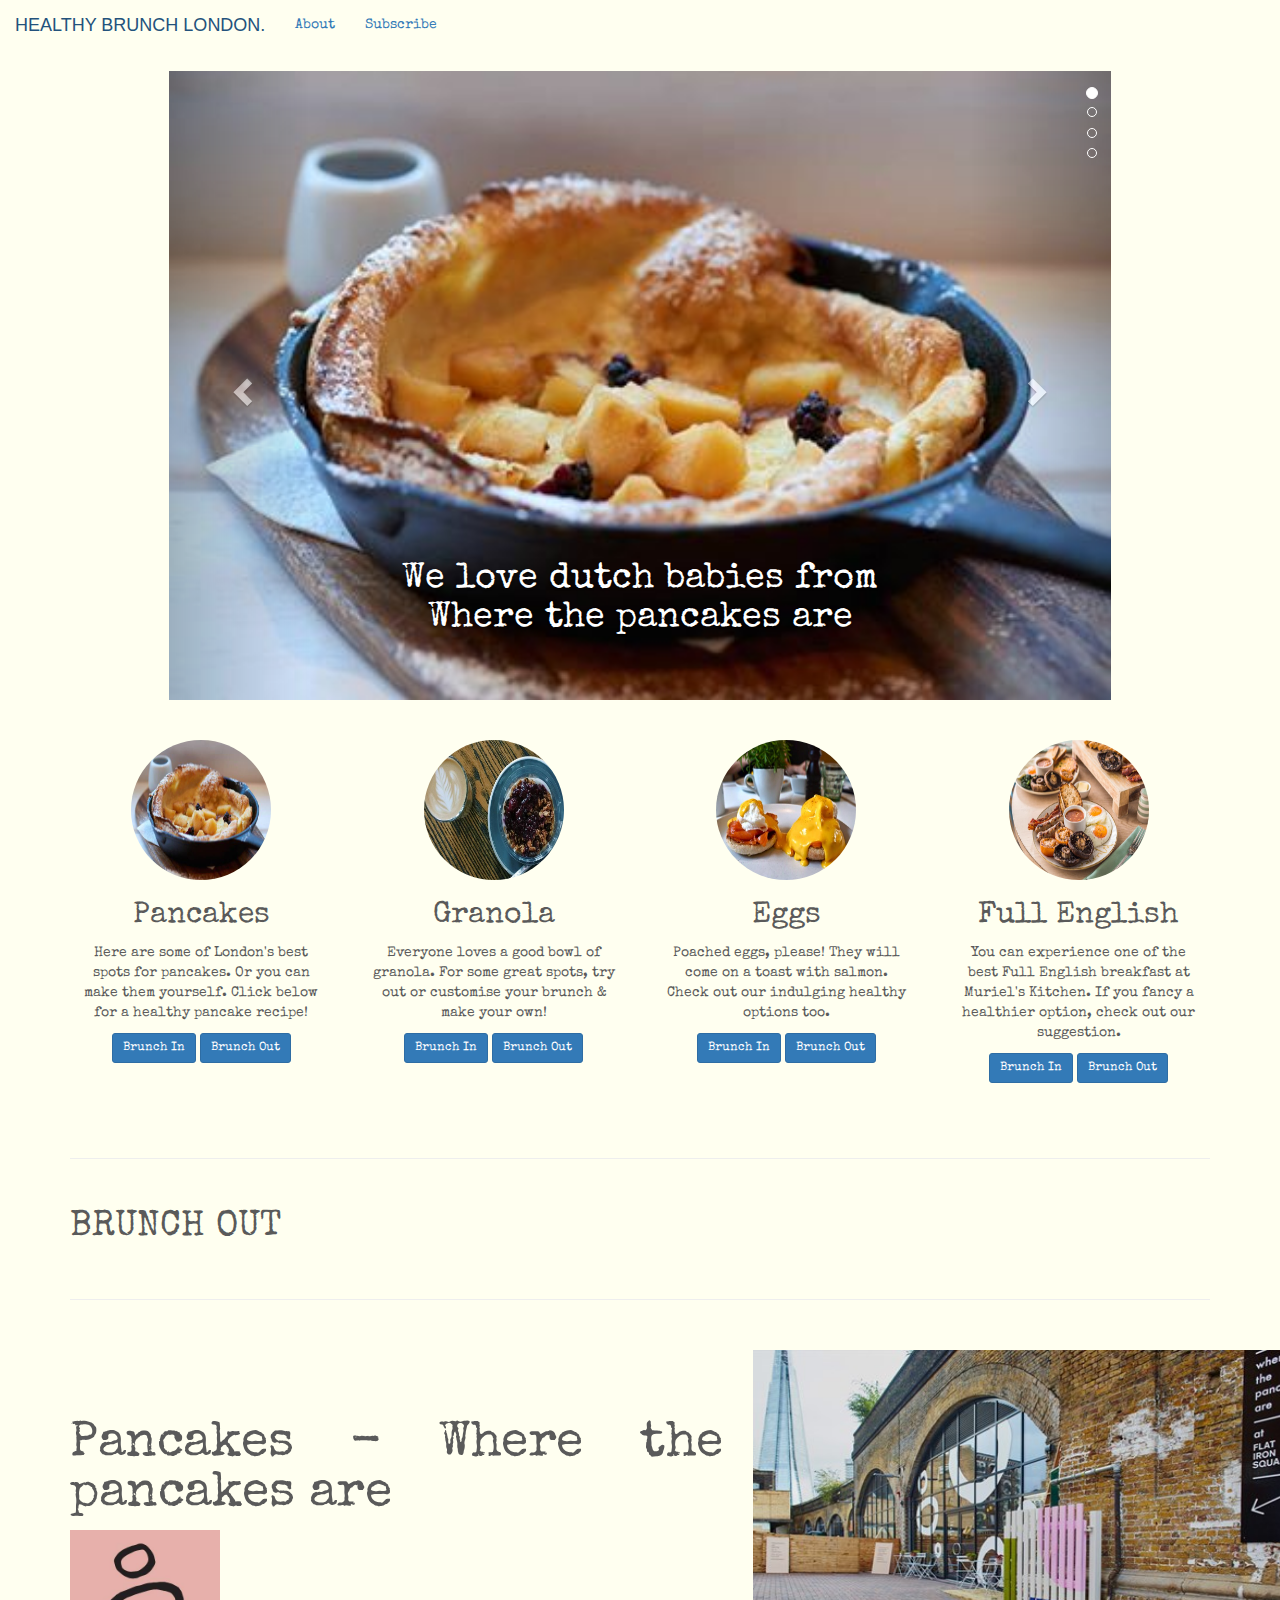
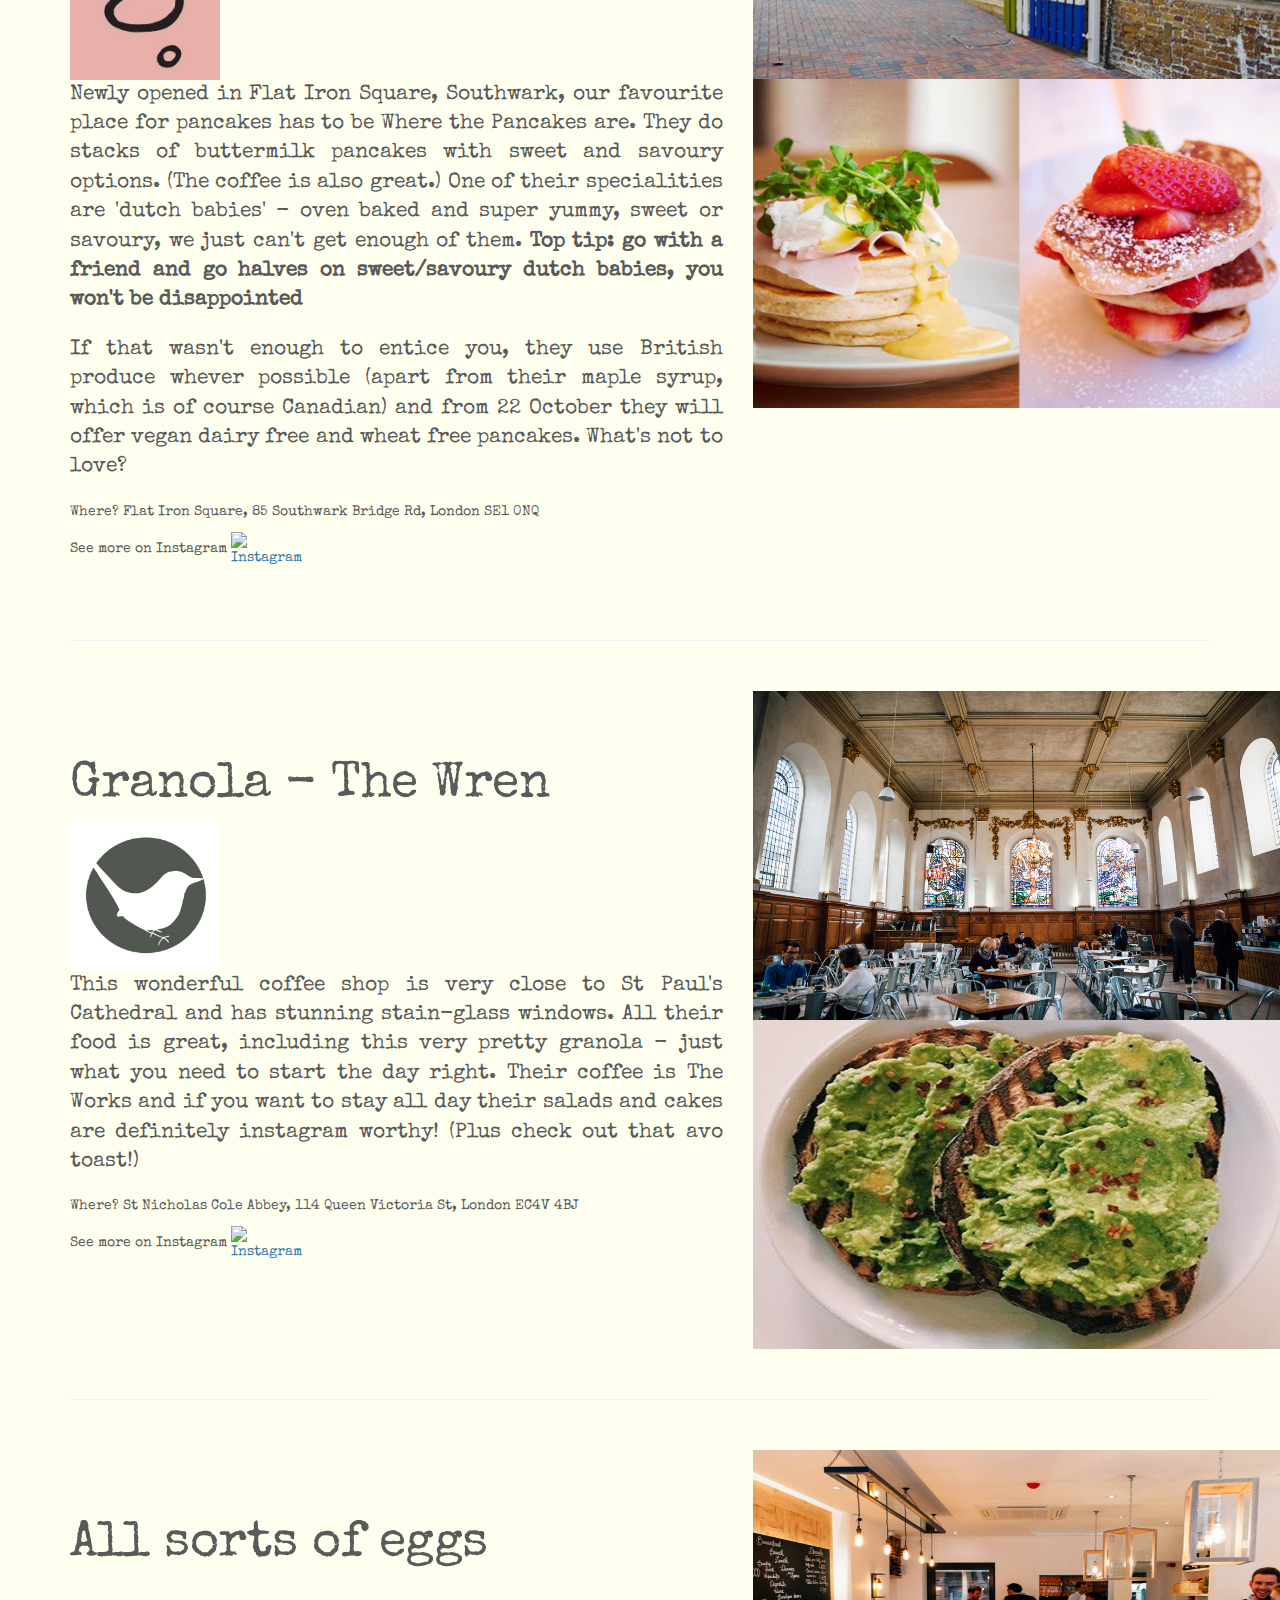
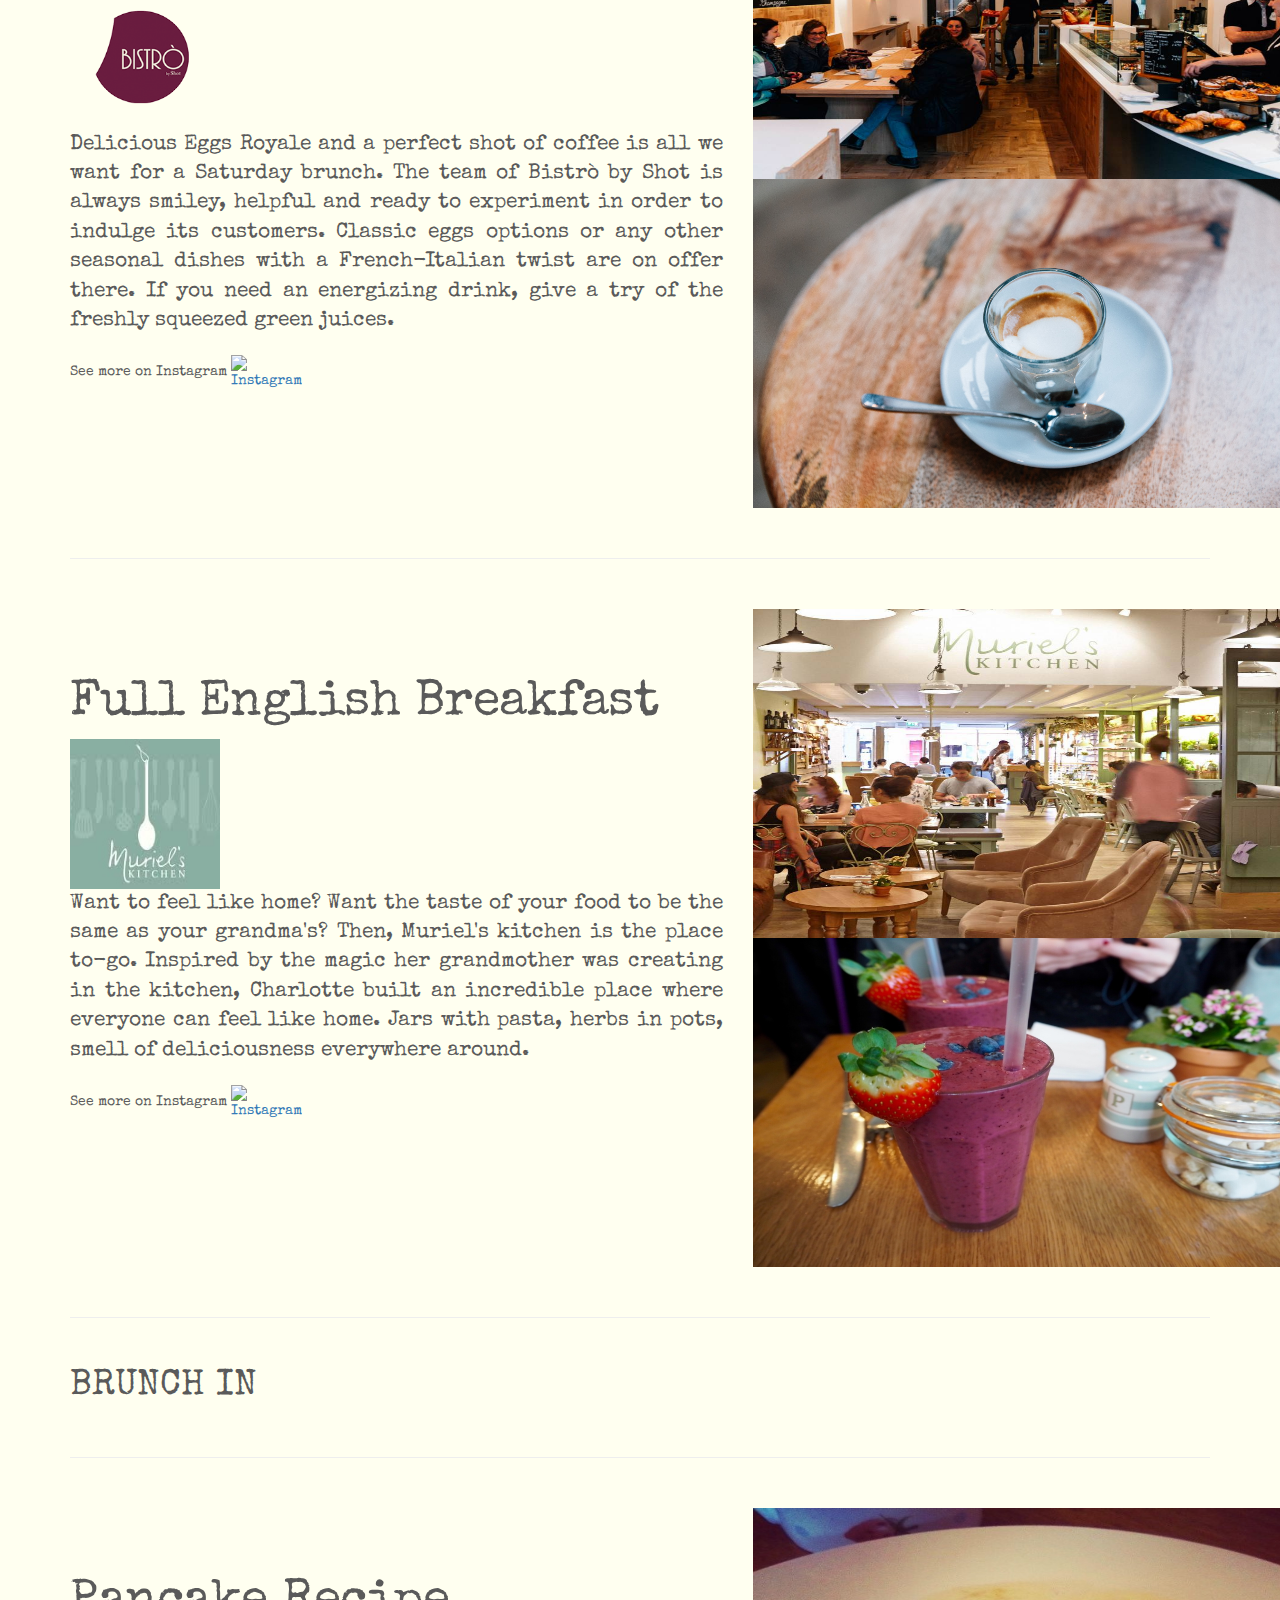
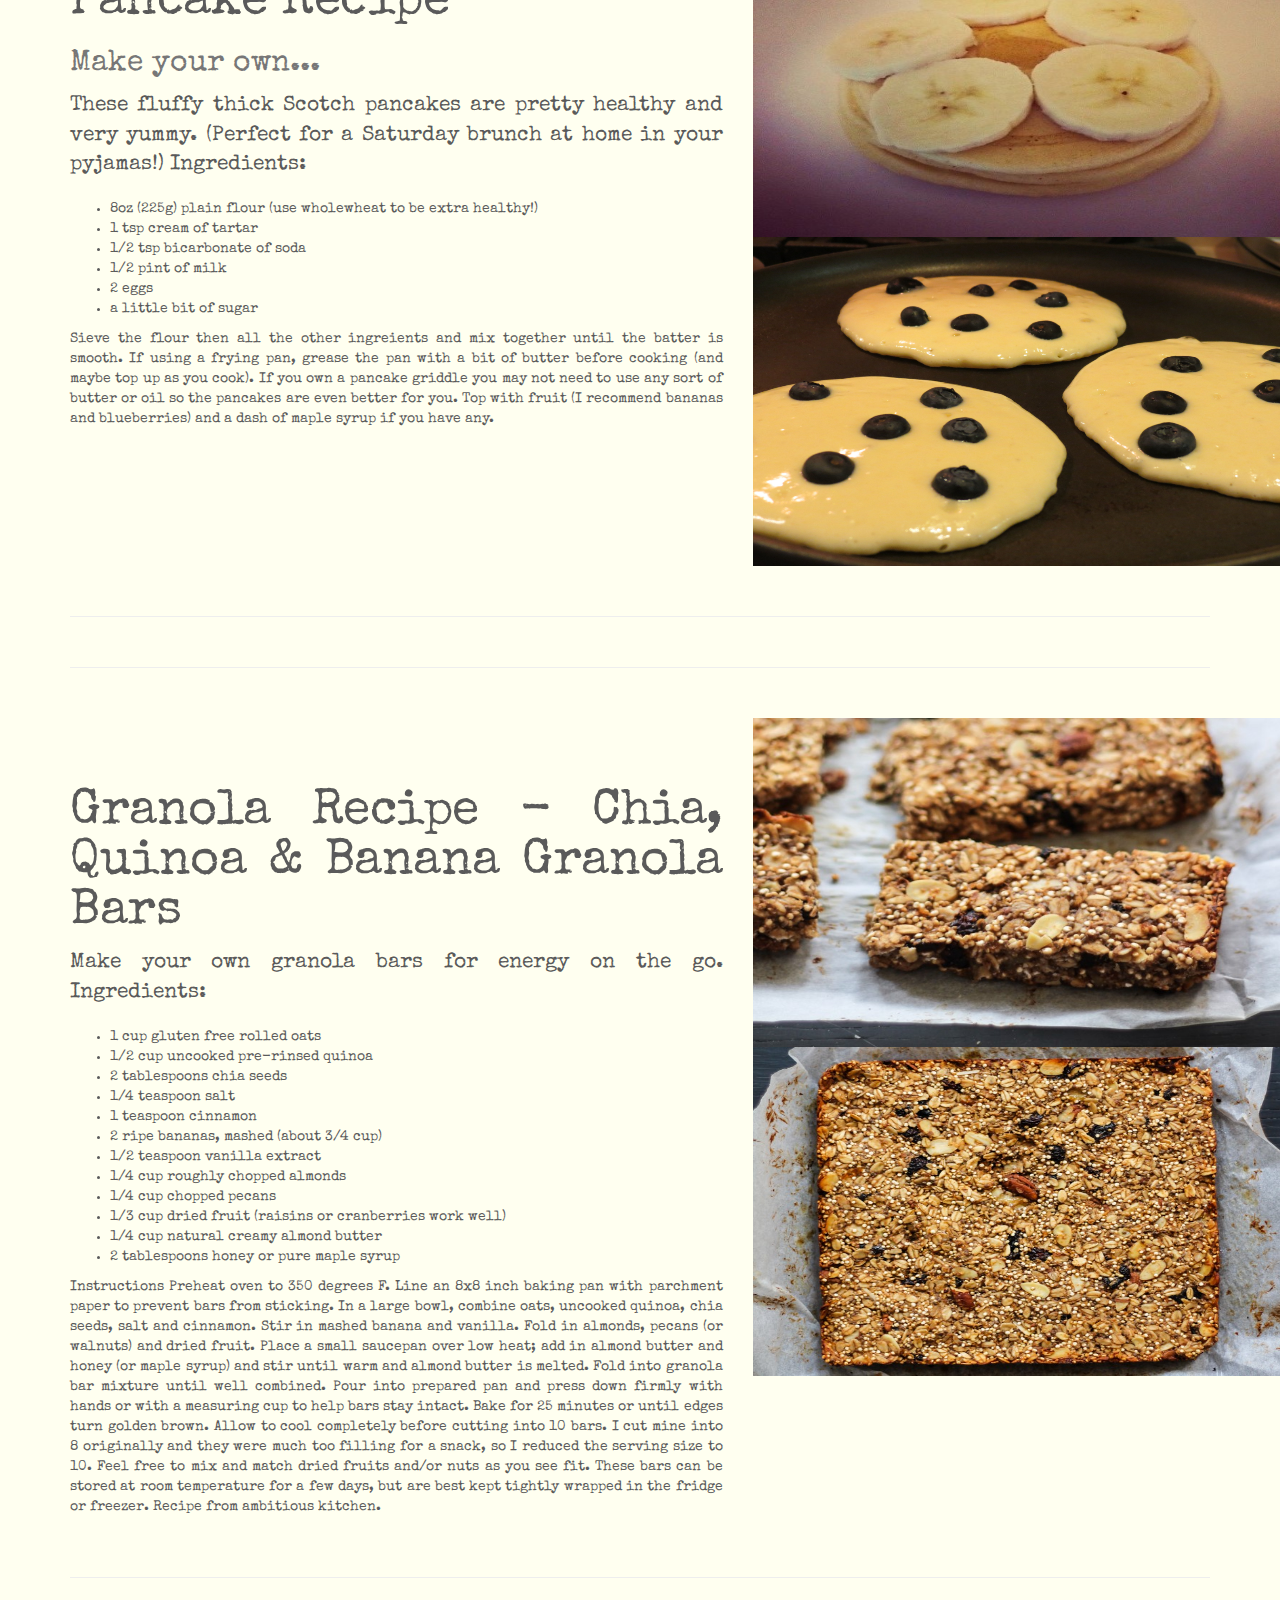
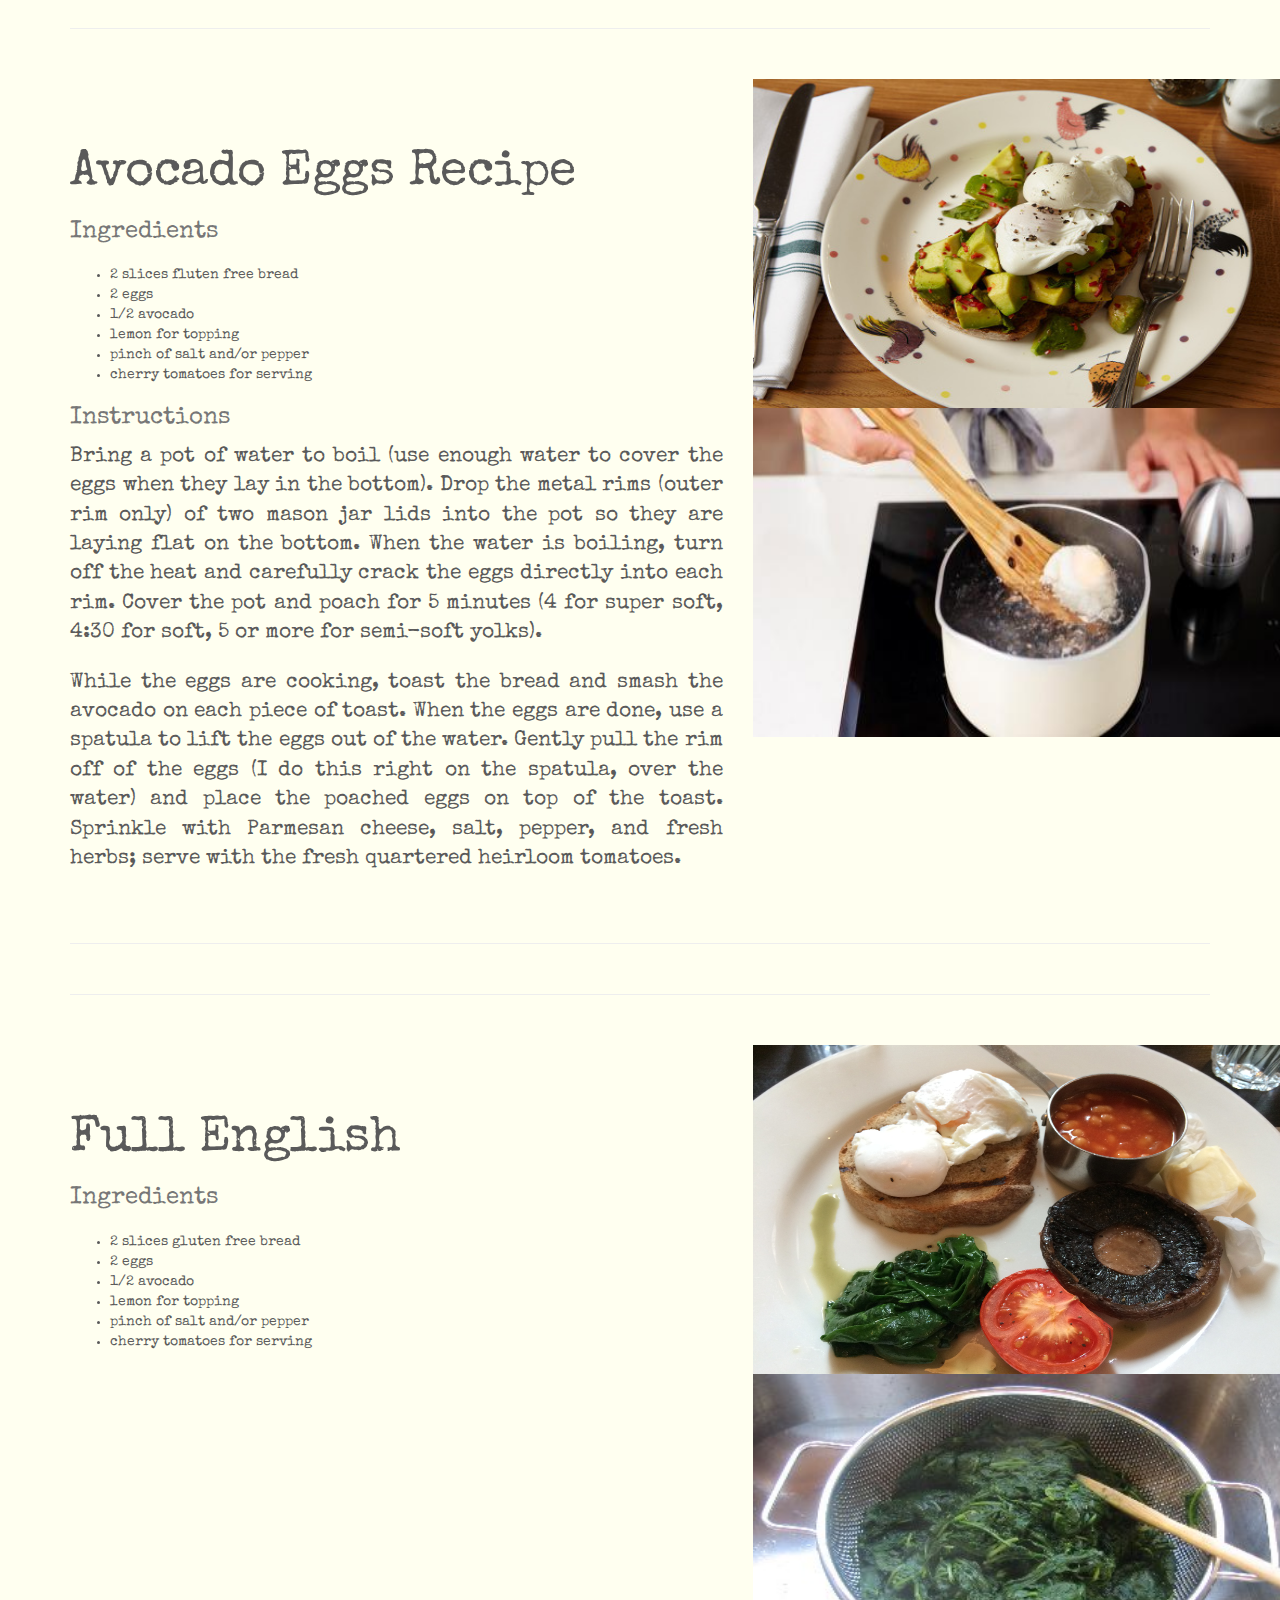
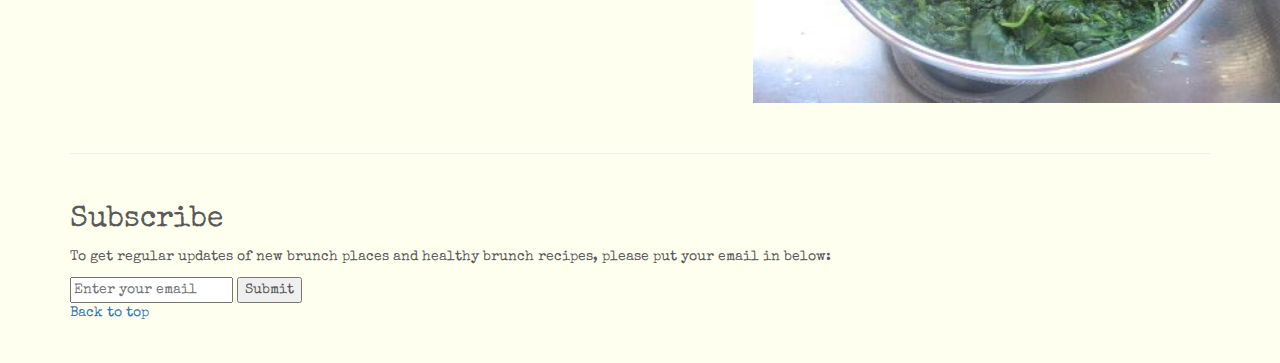
==== index.html @ 2fd08cbe "granola recipe and instagram" ====
<!DOCTYPE html>
<html lang="en">
  <head>
<link rel="stylesheet" href="https://cdnjs.cloudflare.com/ajax/libs/font-awesome/4.7.0/css/font-awesome.min.css">
  <style> 
  div {
    text-align: justify;
    text-justify: inter-word;
    background-color: #FFFFF0;
    font-family: "Special Elite";
}
</style>
    <meta charset="utf-8">
    <meta http-equiv="X-UA-Compatible" content="IE=edge">
    <meta name="viewport" content="width=device-width, initial-scale=1, shrink-to-fit=no">
    <!-- The above 3 meta tags *must* come first in the head; any other head content must come *after* these tags -->
    <meta name="description" content="">
    <meta name="author" content="">
    <link rel="icon" href="bootstrap/favicon.ico"> <!--Changed the href="../../ to bootstrap" Vessy-->
    <link href='mycarousel.css' rel='stylesheet'>
    <meta name="viewport" content="width=device-width, initial-scale=1"> <!-- Added by Vessy -->

    <title>Healthy Brunch London</title>

    <!-- Bootstrap core CSS -->
    <link href="bootstrap/css/bootstrap.min.css" rel="stylesheet">

    <!-- Custom styles for this template -->
    <link href="carousel.css" rel="stylesheet">
<link href="https://fonts.googleapis.com/css?family=Special+Elite" rel="stylesheet">
  </head>
  <body data-spy="scroll" data-target=".navbar" data-offset="50" style="background-color: #FFFFF0">
    <nav class="navbar navbar-static-top navbar-light bg-faded">
      <a href="#" class="navbar-brand"> HEALTHY BRUNCH LONDON.</a>
      <ul class="nav navbar-nav">
        <li class="nav-item active">
          <a class="nav-link" href="#">About<span class="sr-only">(current)</span></a>
        <li class="nav-item">
          <a class="nav-link" href="#Subscribe" data-target="myNavbar">Subscribe</a> </li>
      </ul>
    </nav>


     <!-- Carousel
    ================================================== -->
    <div class="container-fluid">
<div class="row">
<div class="col-sm-12"><div id="myCarousel" class="carousel slide" data-ride="carousel">
      <!-- Indicators -->
      <ol class="carousel-indicators">
        <li data-target="#myCarousel" data-slide-to="0" class="active"></li>
        <li data-target="#myCarousel" data-slide-to="1"></li>
        <li data-target="#myCarousel" data-slide-to="2"></li>
        <li data-target="#myCarousel" data-slide-to="3"></li> <!--added a line here Vessy-->
        
      </ol>
      
<!-- wrapper for slides -->
<div class="carousel-inner" role="listbox">
<div class="item active">
  <img src="Pancake1.jpg" alt="Pancakes" style="width:942px;height:629px"/>
  <div class="carousel-caption">
<h1> We love dutch babies from Where the pancakes are</h1>
  </div>
  </div>
  <div class="item">
  <img src="Granola1.jpg" alt="Granola" style="width:942px;height:629px"/>
  <div class="carousel-caption">
<h1>Beautiful granola from The Wren</h1>
  </div>
</div>
  
  <div class="item">
  <img src="eggsroyale.jpg" alt="eggsroyale" style="width:942px;height:629px"/>
  <div class="carousel-caption">
<h1> Eggs Royale at Bistrò by Shot</h1>
  </div>
  </div> <!--Added an img Vessy -->
  <div class="item">
  <img src="MurielEnglishbr.jpg" alt="MurielEnglishbr" style="width:942px;height:629px"/>
  <div class="carousel-caption">
<h1> Full English breakfast from Muriel's kitchen</h1>
  </div>
</div>

      </div>
      <a class="left carousel-control" href="#myCarousel" role="button" data-slide="prev">
        <span class="glyphicon glyphicon-chevron-left" aria-hidden="true"></span>
        <span class="sr-only">Previous</span>
      </a>
      <a class="right carousel-control" href="#myCarousel" role="button" data-slide="next">
        <span class="glyphicon glyphicon-chevron-right" aria-hidden="true"></span>
        <span class="sr-only">Next</span>
      </a>
    </div>
    <!-- /.carousel -->



    <!-- Marketing messaging and featurettes
    ================================================== -->
    <!-- Wrap the rest of the page in another container to center all the content. -->

    <div class="container marketing">

      <!-- Three columns of text below the carousel -->
      
      <div class="row">
        <div class="col-lg-3">
          <img class="img-circle" src="Pancake1.jpg" alt="Pancakes" width="140" height="140">
          <h2>Pancakes</h2>
          <p>Here are some of London's best spots for pancakes. Or you can make them yourself. Click below for a healthy pancake recipe!</p>
          
            <p>
              <a id="pancakebtn" class="btn btn-primary btn-sm" href="#PancakesIn" role="button">Brunch In</a>
              <a id="pancakebtn2" class="btn btn-primary btn-sm" href="#PancakesOut" role="button">Brunch Out</a>
            </p>
          
        </div>
        <!-- /.col-lg-4 -->
        <div class="col-lg-3">
          <img class="img-circle" src="Granola1.jpg" alt="Granola" width="140" height="140">
          <h2>Granola</h2>
          <p>Everyone loves a good bowl of granola. For some great spots, try out or customise your brunch & make your own!</p>
           
          <p><a id="granolabtn" class="btn btn-primary btn-sm" href="#GranolaIn" role="button">Brunch In</a>
          <a id="granolabtn2" class="btn btn-primary btn-sm" href="#GranolaOut" role="button">Brunch Out</a></p>
          
        </div><!-- /.col-lg-4 -->
        <div class="col-lg-3">
          <img class="img-circle" src="eggsroyale.jpg" alt="eggsroyale" width="140" height="140">
          <h2>Eggs</h2>
          <p> Poached eggs, please! They will come on a toast with salmon. Check out our indulging healthy options too.</p>
             
          <p><a id="eggsbtn" class="btn btn-primary btn-sm" href="#EggsIn" role="button">Brunch In </a>
          <a id="eggsbtn2" class="btn btn-primary btn-sm" href="#EggsOut" role="button">Brunch Out</a></p>
          
        </div><!-- /.col-lg-4 -->
        <div class="col-lg-3">
          <img class="img-circle" src="MurielEnglishbr.jpg" alt="MurielEnglishbr" width="140" height="140">
          <h2>Full English</h2>
          <p>You can experience one of the best Full English breakfast at Muriel's Kitchen. If you fancy a healthier option, check out our suggestion. </p>
             
          <p>
            <a id="englishbtn" class="btn btn-primary btn-sm" href="#EnglishIn" role="button">Brunch In
            </a>
            <a id="englishbtn2" class="btn btn-primary btn-sm" href="#EnglishOut" role="button">Brunch Out
            </a>
          </p>
          
        </div><!-- /.col-lg-4 -->
      </div><!-- /.row -->
 <!-- Added Vessy -->

      <!-- START THE FEATURETTES -->
 <hr class="featurette-divider">
<h1> BRUNCH OUT </h1>
      <hr class="featurette-divider">
<div class="row featurette">
        <div class="col-md-7">
          <h2 id="PancakesOut" class="featurette-heading"> Pancakes - Where the pancakes are</h2>  
          <img id="Logo" class="featurette-image img-fluid mx-auto" src="WTPAlogo.jpg" alt="logo" style="width:150px; height:150px">  
          <p class="lead">
            Newly opened in Flat Iron Square, Southwark, our favourite place for pancakes has to be Where the Pancakes are. They do stacks of buttermilk pancakes with sweet and savoury options. (The coffee is also great.) One of their specialities are 'dutch babies' - oven baked and super yummy, sweet or savoury, we just can't get enough of them. <b> Top tip: go with a friend and go halves on sweet/savoury dutch babies, you won't be disappointed </b>
          </p>
          <p class="lead">
          If that wasn't enough to entice you, they use British produce whever possible (apart from their maple syrup, which is of course Canadian) and from 22 October they will offer vegan dairy free and wheat free pancakes. What's not to love?
          </p>
          </p>
          <p> Where? Flat Iron Square, 85 Southwark Bridge Rd, London SE1 0NQ </p>
          <p> See more on Instagram
          <style>.ig-b- { display: inline-block; }

.ig-b-:hover { background-position: 0 -60px; } .ig-b-:active { background-position: 0 -120px; }
.ig-b-48 { width: 48px; height: 48px; background: url(https://badges.instagram.com/static/images/ig-badge-sprite-48.png) no-repeat 0 0; }
@media only screen and (-webkit-min-device-pixel-ratio: 2), only screen and (min--moz-device-pixel-ratio: 2), only screen and (-o-min-device-pixel-ratio: 2 / 1), only screen and (min-device-pixel-ratio: 2), only screen and (min-resolution: 192dpi), only screen and (min-resolution: 2dppx) {
.ig-b-48 { background-image: url(https://badges.instagram.com/static/images/ig-badge-sprite-48@2x.png); background-size: 60px 178px; } }</style>
<a href="https://www.instagram.com/wherethepancakesare/?ref=badge" class="ig-b- ig-b-48"><img src="https://badges.instagram.com/static/images/ig-badge-48.png" alt="Instagram" /></a></p>
        </div>
        <div class="col-md-5"> <!-- why is this md-5? -->
          <img class="featurette-image img-fluid mx-auto" src="WTPA.jpg" alt="Where the pancakes are" style="width:542px;height:329px">
          <img class="featurette-image img-fluid mx-auto" src="WTPA2.jpg" alt="Where the pancakes are" style="width:542px;height:329px">
        
        </div>
      </div>

      <hr class="featurette-divider">

      <div class="row featurette">
        <div class="col-md-7 push-md-5">
          <h2 id="GranolaOut" class="featurette-heading"> Granola - The Wren </h2> 
          <img id="Logo" class="featurette-image img-fluid mx-auto" src="./Granola1_files/Wrenlogo.jpg" alt="logo" style="width:150px; height:150px"> <!-- id and class added by Vessy-->
          <p class="lead">This wonderful coffee shop is very close to St Paul's Cathedral and has stunning stain-glass windows. All their food is great, including this very pretty granola - just what you need to start the day right. Their coffee is The Works and if you want to stay all day their salads and cakes are definitely instagram worthy! (Plus check out that avo toast!)</p>
          <p> Where? St Nicholas Cole Abbey, 114 Queen Victoria St, London EC4V 4BJ </p>
          <p> See more on Instagram
          <style>.ig-b- { display: inline-block; }

.ig-b-:hover { background-position: 0 -60px; } .ig-b-:active { background-position: 0 -120px; }
.ig-b-48 { width: 48px; height: 48px; background: url(https://badges.instagram.com/static/images/ig-badge-sprite-48.png) no-repeat 0 0; }
@media only screen and (-webkit-min-device-pixel-ratio: 2), only screen and (min--moz-device-pixel-ratio: 2), only screen and (-o-min-device-pixel-ratio: 2 / 1), only screen and (min-device-pixel-ratio: 2), only screen and (min-resolution: 192dpi), only screen and (min-resolution: 2dppx) {
.ig-b-48 { background-image: url(https://badges.instagram.com/static/images/ig-badge-sprite-48@2x.png); background-size: 60px 178px; } }</style>
<a href="https://www.instagram.com/thewrencoffee/?ref=badge" class="ig-b- ig-b-48"><img src="https://badges.instagram.com/static/images/ig-badge-48.png" alt="Instagram" /></a></p>
        </div>
        <div class="col-md-5 pull-md-7">
          <img class="featurette-image img-fluid mx-auto" src="./Granola1_files/TheWren1.jpg" alt="The Wren" style="width:542px;height:329px">
          <img class="featurette-image img-fluid mx-auto" src="./Granola1_files/WrenAvo.jpg" alt="More Brunch" style="width:542px;height:329px">
        </div>
      </div>

      <hr class="featurette-divider">

      <div class="row featurette">
        <div class="col-md-7 push-md-5"> <!-- added push-md-5 -->
          <h2 id="EggsOut" class="featurette-heading"> All sorts of eggs</h2> 

          <img id="Logo" class="featurette-image img-fluid mx-auto" src="./logos/bistrologo.jpg" alt="bistro'slogo" style="width:150px;height:150px">

          <p class="lead"> Delicious Eggs Royale and a perfect shot of coffee is all we want for a Saturday brunch. The team of Bistrò by Shot is always smiley, helpful and ready to experiment in order to indulge its customers. Classic eggs options or any other seasonal dishes with a French-Italian twist are on offer there. If you need an energizing drink, give a try of the freshly squeezed green juices.</p>
            <p> See more on Instagram
          <style>.ig-b- { display: inline-block; }

.ig-b-:hover { background-position: 0 -60px; } .ig-b-:active { background-position: 0 -120px; }
.ig-b-48 { width: 48px; height: 48px; background: url(https://badges.instagram.com/static/images/ig-badge-sprite-48.png) no-repeat 0 0; }
@media only screen and (-webkit-min-device-pixel-ratio: 2), only screen and (min--moz-device-pixel-ratio: 2), only screen and (-o-min-device-pixel-ratio: 2 / 1), only screen and (min-device-pixel-ratio: 2), only screen and (min-resolution: 192dpi), only screen and (min-resolution: 2dppx) {
.ig-b-48 { background-image: url(https://badges.instagram.com/static/images/ig-badge-sprite-48@2x.png); background-size: 60px 178px; } }</style>
<a href="https://www.instagram.com/bistrobyshot/?ref=badge" class="ig-b- ig-b-48"><img src="https://badges.instagram.com/static/images/ig-badge-48.png" alt="Instagram" /></a></p>
        </div>
        <div class="col-md-5 push-md-5"> <!-- added push-md-5 Vessy -->
          <img id="EggsOut" class="featurette-image img-fluid mx-auto" src="./bistrobyshot/atmosphere.jpg" alt="atmosphereatbistro" style="width:542px;height:329px"> 
          <img id="EggsOut" class="featurette-image img-fluid mx-auto" src="./bistrobyshot/coffeeshot.jpg" alt="atmosphereatbistro" style="width:542px;height:329px"> <!-- Deleted the following: "featurette-image img-fluid mx-auto" data-src="holder.js/500x500/auto" alt="Generic placeholder image" Vessy-->
          
        </div>
      </div>

      <hr class="featurette-divider">

      <div class="row featurette">
        <div class="col-md-7 push-md-5"> <!-- added push-md-5 Vessy-->
          <h2 id="EnglishOut" class="featurette-heading">Full English Breakfast </h2> 
           <img id="Logo" class="featurette-image img-fluid mx-auto" src="./logos/murielslogo1.jpg" alt="muriel'slogo" style="width:150px;height:150px">

          <p class="lead"> Want to feel like home? Want the taste of your food to be the same as your grandma's? Then, Muriel's kitchen is the place to-go. Inspired by the magic her grandmother was creating in the kitchen, Charlotte built an incredible place where everyone can feel like home. Jars with pasta, herbs in pots, smell of deliciousness everywhere around. </p>
          <p> See more on Instagram
          <style>.ig-b- { display: inline-block; }

.ig-b-:hover { background-position: 0 -60px; } .ig-b-:active { background-position: 0 -120px; }
.ig-b-48 { width: 48px; height: 48px; background: url(https://badges.instagram.com/static/images/ig-badge-sprite-48.png) no-repeat 0 0; }
@media only screen and (-webkit-min-device-pixel-ratio: 2), only screen and (min--moz-device-pixel-ratio: 2), only screen and (-o-min-device-pixel-ratio: 2 / 1), only screen and (min-device-pixel-ratio: 2), only screen and (min-resolution: 192dpi), only screen and (min-resolution: 2dppx) {
.ig-b-48 { background-image: url(https://badges.instagram.com/static/images/ig-badge-sprite-48@2x.png); background-size: 60px 178px; } }</style>
<a href="https://www.instagram.com/murielskitchen/?ref=badge" class="ig-b- ig-b-48"><img src="https://badges.instagram.com/static/images/ig-badge-48.png" alt="Instagram" /></a></p>
        </div> 
        <div class="col-md-5 push-md-5"> <!-- added push-md-5-->
        <img id="EnglishOut" class="featurette-image img-fluid mx-auto" src="./Muriel's kitchen/atmospheremuriel.jpg" alt="atmosphereatmuriel's" style="width:542px;height:329px"> 
          <img id="EnglishOut" class="featurette-image img-fluid mx-auto" src="./Muriel's kitchen/smoothie.jpg" alt="strawberrysmoothie" style="width:542px;height:329px"> <!-- Deleted the following: "featurette-image img-fluid mx-auto" data-src="holder.js/500x500/auto" alt="Generic placeholder image" Vessy-->
            
        </div>
      </div>

      <hr class="featurette-divider">

      <h1> BRUNCH IN </h1>
      <hr class="featurette-divider">

      <div class="row featurette">
        <div class="col-md-7">
          <h2 id="PancakesIn" class="featurette-heading">Pancake Recipe</h2> 
          <h2> <span class="text-muted">Make your own...</span></h2>
          <p class="lead"> These fluffy thick Scotch pancakes are pretty healthy and very yummy. (Perfect for a Saturday brunch at home in your pyjamas!)
          Ingredients:
          <ul>
            <li>
                8oz (225g) plain flour (use wholewheat to be extra healthy!)
            </li>
            <li>
              1 tsp cream of tartar
            </li>
            <li>
            1/2 tsp bicarbonate of soda
            </li>
            <li>
            1/2 pint of milk
            </li>
            <li>
            2 eggs
            </li>
            <li>
            a little bit of sugar
            </li>
          </ul>
          Sieve the flour then all the other ingreients and mix together until the batter is smooth. 
          If using a frying pan, grease the pan with a bit of butter before cooking (and maybe top up as you cook). If you own a pancake griddle you may not need to use any sort of butter or oil so the pancakes are even better for you. 
          Top with fruit (I recommend bananas and blueberries) and a dash of maple syrup if you have any.
          </p>
        </div>
        <div class="col-md-5">
          <img class="featurette-image img-fluid mx-auto" src="CharisPancake.jpg" alt="Homemade pancake" style="width:542px;height:329px">
          <img class="featurette-image img-fluid mx-auto" src="BlueberryPancake.jpg" alt="Griddle" style="width:542px;height:329px">
        </div>
      </div>

      <hr class="featurette-divider">

      <hr class="featurette-divider">

      <div class="row featurette">
        <div class="col-md-7">
          <h2 id="GranolaIn" class="featurette-heading"> Granola Recipe - Chia, Quinoa & Banana Granola Bars</h2>
          <p class="lead"> Make your own granola bars for energy on the go. Ingredients:
<ul>
<li> 1 cup gluten free rolled oats </li>
<li>1/2 cup uncooked pre-rinsed quinoa</li>
<li>2 tablespoons chia seeds</li>
<li>1/4 teaspoon salt</li>
<li>1 teaspoon cinnamon</li>
<li>2 ripe bananas, mashed (about 3/4 cup)</li>
<li>1/2 teaspoon vanilla extract</li>
<li>1/4 cup roughly chopped almonds</li>
<li>1/4 cup chopped pecans</li>
<li>1/3 cup dried fruit (raisins or cranberries work well)</li>
<li>1/4 cup natural creamy almond butter</li>
<li>2 tablespoons honey or pure maple syrup</li>
</ul>
</p>
<p>Instructions
Preheat oven to 350 degrees F. Line an 8x8 inch baking pan with parchment paper to prevent bars from sticking.
In a large bowl, combine oats, uncooked quinoa, chia seeds, salt and cinnamon. Stir in mashed banana and vanilla. Fold in almonds, pecans (or walnuts) and dried fruit.
Place a small saucepan over low heat; add in almond butter and honey (or maple syrup) and stir until warm and almond butter is melted. Fold into granola bar mixture until well combined. Pour into prepared pan and press down firmly with hands or with a measuring cup to help bars stay intact. Bake for 25 minutes or until edges turn golden brown. Allow to cool completely before cutting into 10 bars. I cut mine into 8 originally and they were much too filling for a snack, so I reduced the serving size to 10.
Feel free to mix and match dried fruits and/or nuts as you see fit.

These bars can be stored at room temperature for a few days, but are best kept tightly wrapped in the fridge or freezer.
Recipe from ambitious kitchen.</p>
        </div>
        <div class="col-md-5">
          <img class="featurette-image img-fluid mx-auto" src="./Granola1_files/granolabar.jpg" alt="Granola Bar" style="width:542px;height:329px">
          <img class="featurette-image img-fluid mx-auto" src="./Granola1_files/granolabar2.jpg" alt="Granola Bar" style="width:542px;height:329px">
        </div>
      </div>

      <hr class="featurette-divider">
      <hr class="featurette-divider">

      <div class="row featurette">
        <div class="col-md-7">
          <h2 id="EggsIn" class="featurette-heading"> Avocado Eggs Recipe </h2> <h3 span class="text-muted">Ingredients</span></h3>
          <p class="lead"> <ul>
            <li>2 slices fluten free bread</li>
            <li>2 eggs</li>
            <li>1/2 avocado</li>
            <li>lemon for topping</li>
            <li> pinch of salt and/or pepper
            <li>cherry tomatoes for serving
          </ul>
          </p>
          <h3 span class="text-muted">Instructions</span> </h3>
          <p class="lead"> Bring a pot of water to boil (use enough water to cover the eggs when they lay in the bottom). Drop the metal rims (outer rim only) of two mason jar lids into the pot so they are laying flat on the bottom. When the water is boiling, turn off the heat and carefully crack the eggs directly into each rim. Cover the pot and poach for 5 minutes (4 for super soft, 4:30 for soft, 5 or more for semi-soft yolks).</p>
          <p class="lead"> While the eggs are cooking, toast the bread and smash the avocado on each piece of toast. When the eggs are done, use a spatula to lift the eggs out of the water. Gently pull the rim off of the eggs (I do this right on the spatula, over the water) and place the poached eggs on top of the toast. Sprinkle with Parmesan cheese, salt, pepper, and fresh herbs; serve with the fresh quartered heirloom tomatoes.</p>
        </div>
        <div id="EggsIn" class="col-md-5">
          <img class="featurette-image img-fluid mx-auto" src="AvoEggs1.jpg" alt="AvoEggs" style="width:542px;height:329px"> <!-- Deleted the following:class="featurette-image img-fluid mx-auto" data-src="holder.js/500x500/auto" alt="Generic placeholder image"-->

          <img class="featurette-image img-fluid mx-auto" src="./EggsIn/eggpoaching.jpg" alt="eggpoaching" style="width:542px;height:329px">
        </div>
      </div>

      <hr class="featurette-divider">
      <hr class="featurette-divider">

      <div class="row featurette">
        <div class="col-md-7">
          <h2 id="EnglishIn" class="featurette-heading">Full English </h2><h3 span class="text-muted">Ingredients </span></h3>
          <p class="lead"> <ul>
            <li> 2 slices gluten free bread</li>
            <li>2 eggs</li>
            <li>1/2 avocado</li>
            <li>lemon for topping</li>
            <li> pinch of salt and/or pepper
            <li>cherry tomatoes for serving
          </ul>

          </p>
        </div>
        <div class="col-md-5">
          <img class="featurette-image img-fluid mx-auto" src="./English Breakfast/veggyenglishbr.jpg" alt="veggyenglishbreakfast" style="width:542px;height:329px">
           <img class="featurette-image img-fluid mx-auto" src="./English Breakfast/steamedspinach.jpg" alt="steamsomespinach" style="width:542px;height:329px">
        </div>
      </div>

      <hr class="featurette-divider">

      <!-- /END THE FEATURETTES -->

<h2 id="Subscribe"> Subscribe </h2>
   <p> To get regular updates of new brunch places and healthy brunch recipes, please put your email in below: </p>
   <input type="email" placeholder="Enter your email">
<input type="submit">

      <!-- FOOTER -->
      <footer>
        <p class="float-xs-right"><a href="#">Back to top</a></p>
        
      </footer>

    </div><!-- /.container -->

<script src="https://ajax.googleapis.com/ajax/libs/jquery/1.5.1/jquery.min.js"></script>
<script type="text/javascript">
  // Pancake In button
  $("#pancakebtn").click(function() {
      var offset = 20; //Offset of 20px

      $('html, body').animate({
          scrollTop: $("#PancakesIn").offset().top + offset
      }, 1000);
  });

  // Pancake Out button
  $("#pancakebtn2").click(function() {
      var offset = 20; //Offset of 20px

      $('html, body').animate({
          scrollTop: $("#PancakesOut").offset().top + offset
      }, 1000);
  });
  // Granola In button
  $("#granolabtn").click(function() {
      var offset = 20; //Offset of 20px

      $('html, body').animate({
          scrollTop: $("#GranolaIn").offset().top + offset
      }, 1000);
  });
  // Granola Out button
  $("#granolabtn2").click(function() {
      var offset = 20; //Offset of 20px

      $('html, body').animate({
          scrollTop: $("#GranolaOut").offset().top + offset
      }, 1000);
  });
  // Eggs In button
  $("#eggsbtn").click(function() {
      var offset = 20; //Offset of 20px

      $('html, body').animate({
          scrollTop: $("#EggsIn").offset().top + offset
      }, 1000);
  });
  // Eggs Out button
  $("#eggsbtn2").click(function() {
      var offset = 20; //Offset of 20px

      $('html, body').animate({
          scrollTop: $("#EggsOut").offset().top + offset
      }, 1000);
  });
   // English In button
  $("#englishbtn").click(function() {
      var offset = 20; //Offset of 20px

      $('html, body').animate({
          scrollTop: $("#EnglishIn").offset().top + offset
      }, 1000);
  });
   // English Out button
  $("#englishbtn2").click(function() {
      var offset = 20; //Offset of 20px

      $('html, body').animate({
          scrollTop: $("#EnglishOut").offset().top + offset
      }, 1000);
  });
</script>
   

<!--Added bootstrap where needed- Vessy-->
    <!-- Bootstrap core JavaScript
    ================================================== -->
    <!-- Placed at the end of the document so the pages load faster -->
   
    <script src="https://ajax.googleapis.com/ajax/libs/jquery/3.0.0/jquery.min.js" integrity="sha384-THPy051/pYDQGanwU6poAc/hOdQxjnOEXzbT+OuUAFqNqFjL+4IGLBgCJC3ZOShY" crossorigin="anonymous"></script>
    <script>window.jQuery || document.write('<script src="bootstrap/assets/js/vendor/jquery.min.js"><\/script>')</script>
    <script src="https://cdnjs.cloudflare.com/ajax/libs/tether/1.2.0/js/tether.min.js" integrity="sha384-Plbmg8JY28KFelvJVai01l8WyZzrYWG825m+cZ0eDDS1f7d/js6ikvy1+X+guPIB" crossorigin="anonymous"></script>
    <script src="./bootstrap/js/bootstrap.min.js"></script>
    <!-- Just to make our placeholder images work. Don't actually copy the next line! -->
    <script src="./bootstrap/assets/js/vendor/holder.min.js"></script>
    <!-- IE10 viewport hack for Surface/desktop Windows 8 bug -->
    <script src="./bootstrap/assets/js/ie10-viewport-bug-workaround.js"></script>
    
  </body>
</html>
---- mycarousel.css ----
/* GLOBAL STYLES
-------------------------------------------------- */
/* Padding below the footer and lighter body text */

.body {
  padding-bottom: 3rem;
 background-color: #008080; 
  font-family: "Special Elite";
  background-color: #FFFFF0;
}
.nav {
  font-family: "Special Elite";
  color: "black";
}

/* CUSTOMIZE THE CAROUSEL
-------------------------------------------------- */

/* Carousel base class */
.carousel {
  width:942px; /* Changed from 942 to 950 */
  height:629px;
  margin: 0 auto;
  margin-bottom: 0 auto;
}
/* Since positioning the image, we need to help out the caption */
.carousel-caption {
  z-index: 10;
  font-family: "Special Elite";
  background-color: transparent;
}

/* Declare heights because of positioning of img element */
.carousel-item {
  height: 32rem;
  background-color: #777;
}

.carousel-item > img {
  position: absolute;
  top: 0;
  left: 0;
  min-width: 100%;
  height: 33rem; /* Changed from 32 to 33 Vessy */
}

.carousel-indicators {
  top: 1.5rem;
  right: 1.5rem;
  bottom: 1.5rem;
  left: 1.5rem;
  width: 1rem;
  margin-left: 0;
}

.carousel-indicators > li {
  margin-bottom: .25rem;  /* Changed from .25rem to .20rem Vessy */
}







/* MARKETING CONTENT
-------------------------------------------------- */
.p {
  font-family: "Special Elite";

}
.h1 {
  font-family: "Special Elite";
}
.h2 {
  font-family: "Special Elite";
}
.h3 {
  font-family: "Special Elite";
}
/* Center align the text within the three columns below the carousel */
.marketing .col-lg-3 { /* Changed from lg-4 to lg-3 */
  margin-bottom: 1.5rem;
  text-align: center;
  display: inline-block;
   /* Added to align all 4 elements Vessy */
}
.marketing h2 {
  font-weight: normal;
  
}
.marketing .col-lg-3 p { /* Changed from lg-4 to lg-3 */
  margin-right: .75rem; /* Changed from 75rem to 70rem Vessy */
  margin-left: .75rem;
  
}

  
}

/* Featurettes
------------------------- */

.featurette-divider {
  margin: 5rem 0; /* Space out the Bootstrap <hr> more */
}

/* Thin out the marketing headings */
.featurette-heading {
  font-weight: 300;
  line-height: 1;
  letter-spacing: -.05rem;
  font-family: "Special Elite";
  /* no longer needed-Vessy float:left;
  padding-left: 5px;
  padding-right: 10px;*/
}
.featurette-image {  /* Added by Vessy*/

max-width: 100%/9;
max-height: auto;
}


/* RESPONSIVE CSS
-------------------------------------------------- */

@media (min-width: 40em) {
  /* Bump up size of carousel content */
  .carousel-caption p {
    margin-bottom: 1.25rem;
    font-size: 1.25rem;
    line-height: 1.4;
  }

  .featurette-heading {
    font-size: 50px;
  }
}

@media (min-width: 62em) {
  .featurette-heading {
    margin-top: 7rem;
  }
}
---- carousel.css ----
/* GLOBAL STYLES
-------------------------------------------------- */
/* Padding below the footer and lighter body text */

body {
  padding-bottom: 3rem;
  color: #5a5a5a;
}


/* CUSTOMIZE THE CAROUSEL
-------------------------------------------------- */

/* Carousel base class */
.carousel {
  margin-bottom: 4rem;
}
/* Since positioning the image, we need to help out the caption */
.carousel-caption {
  z-index: 10;
}

/* Declare heights because of positioning of img element */
.carousel-item {
  height: 32rem;
  background-color: #777;
}
.carousel-item > img {
  position: absolute;
  top: 0;
  left: 0;
  min-width: 100%;
  height: 32rem;
}

.carousel-indicators {
  top: 1.5rem;
  right: 1.5rem;
  bottom: auto;
  left: auto;
  width: 1rem;
  margin-left: 0;
}

.carousel-indicators > li {
  margin-bottom: .25rem;
}


/* MARKETING CONTENT
-------------------------------------------------- */

/* Center align the text within the three columns below the carousel */
.marketing .col-lg-4 {
  margin-bottom: 1.5rem;
  text-align: center;
}
.marketing h2 {
  font-weight: normal;
}
.marketing .col-lg-4 p {
  margin-right: .75rem;
  margin-left: .75rem;
}


/* Featurettes
------------------------- */

.featurette-divider {
  margin: 5rem 0; /* Space out the Bootstrap <hr> more */
}

/* Thin out the marketing headings */
.featurette-heading {
  font-weight: 300;
  line-height: 1;
  letter-spacing: -.05rem;
}


/* RESPONSIVE CSS
-------------------------------------------------- */

@media (min-width: 40em) {
  /* Bump up size of carousel content */
  .carousel-caption p {
    margin-bottom: 1.25rem;
    font-size: 1.25rem;
    line-height: 1.4;
  }

  .featurette-heading {
    font-size: 50px;
  }
}

@media (min-width: 62em) {
  .featurette-heading {
    margin-top: 7rem;
  }
}
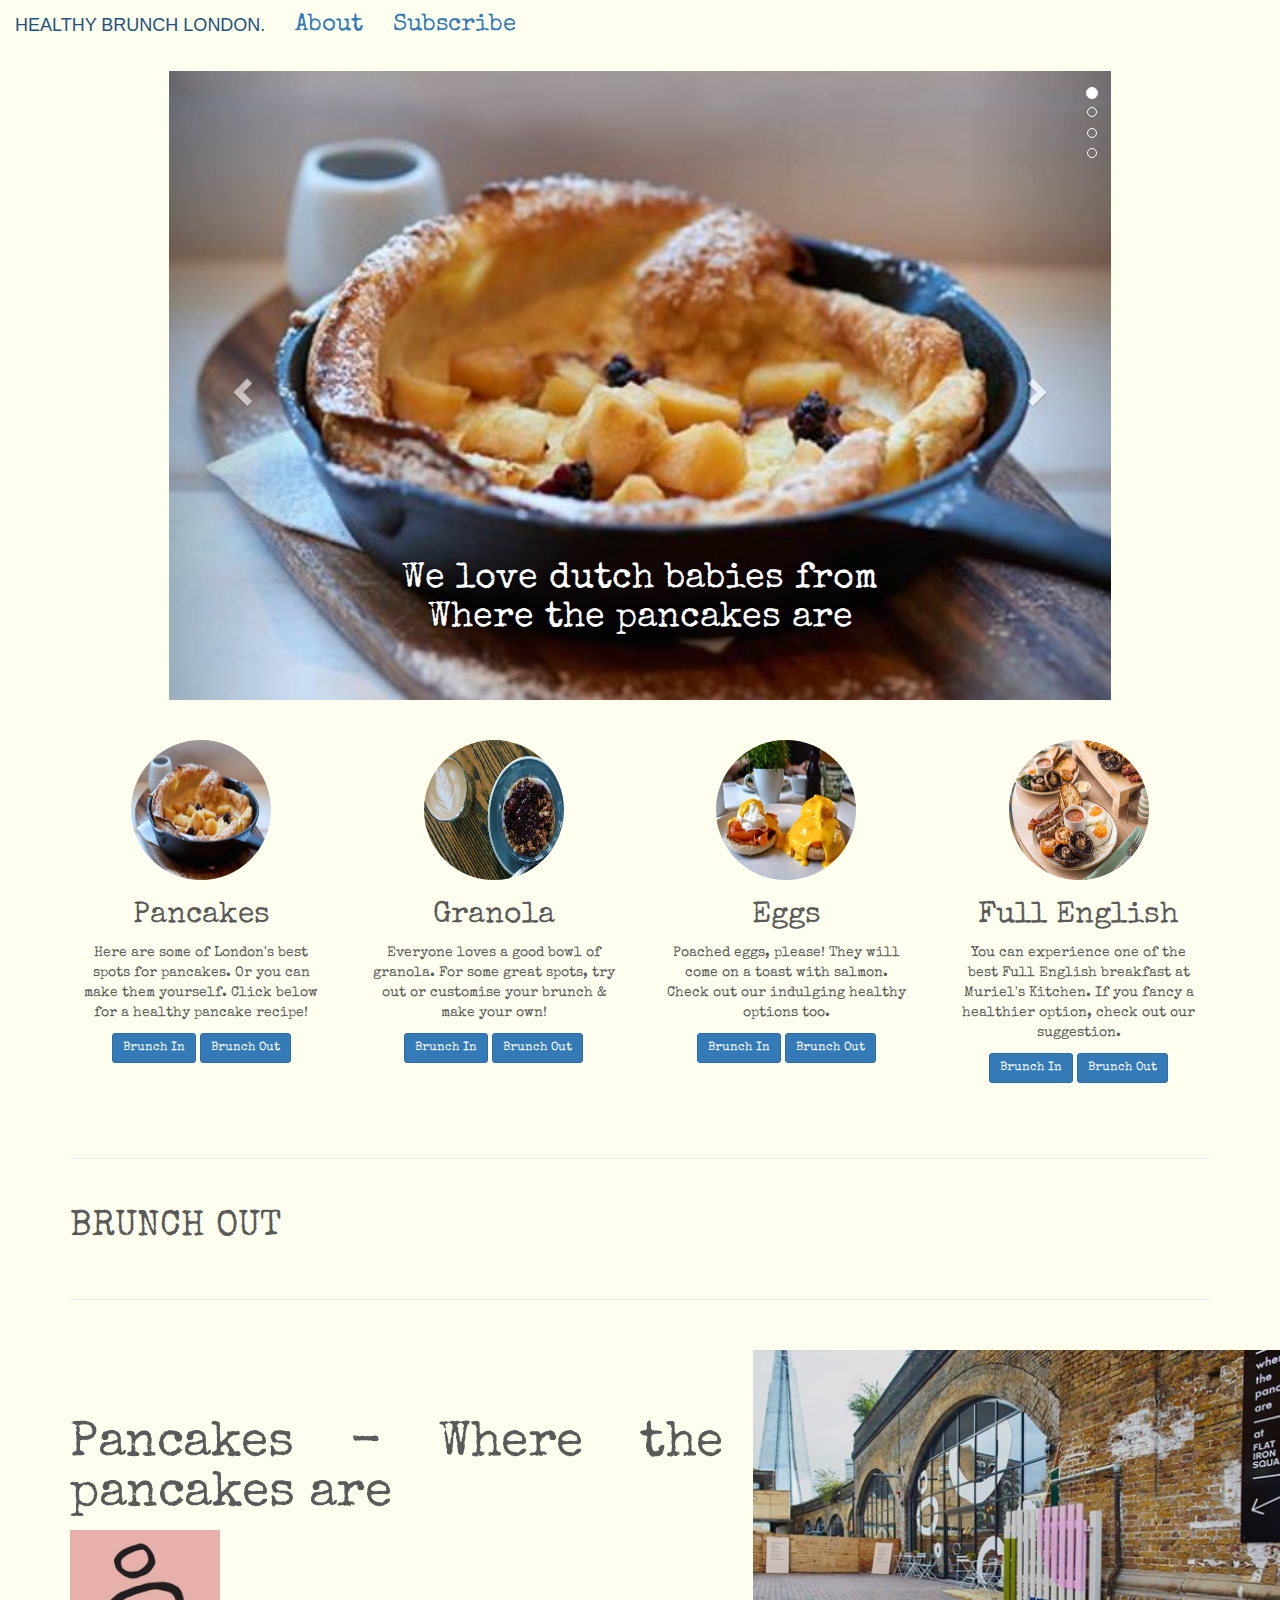
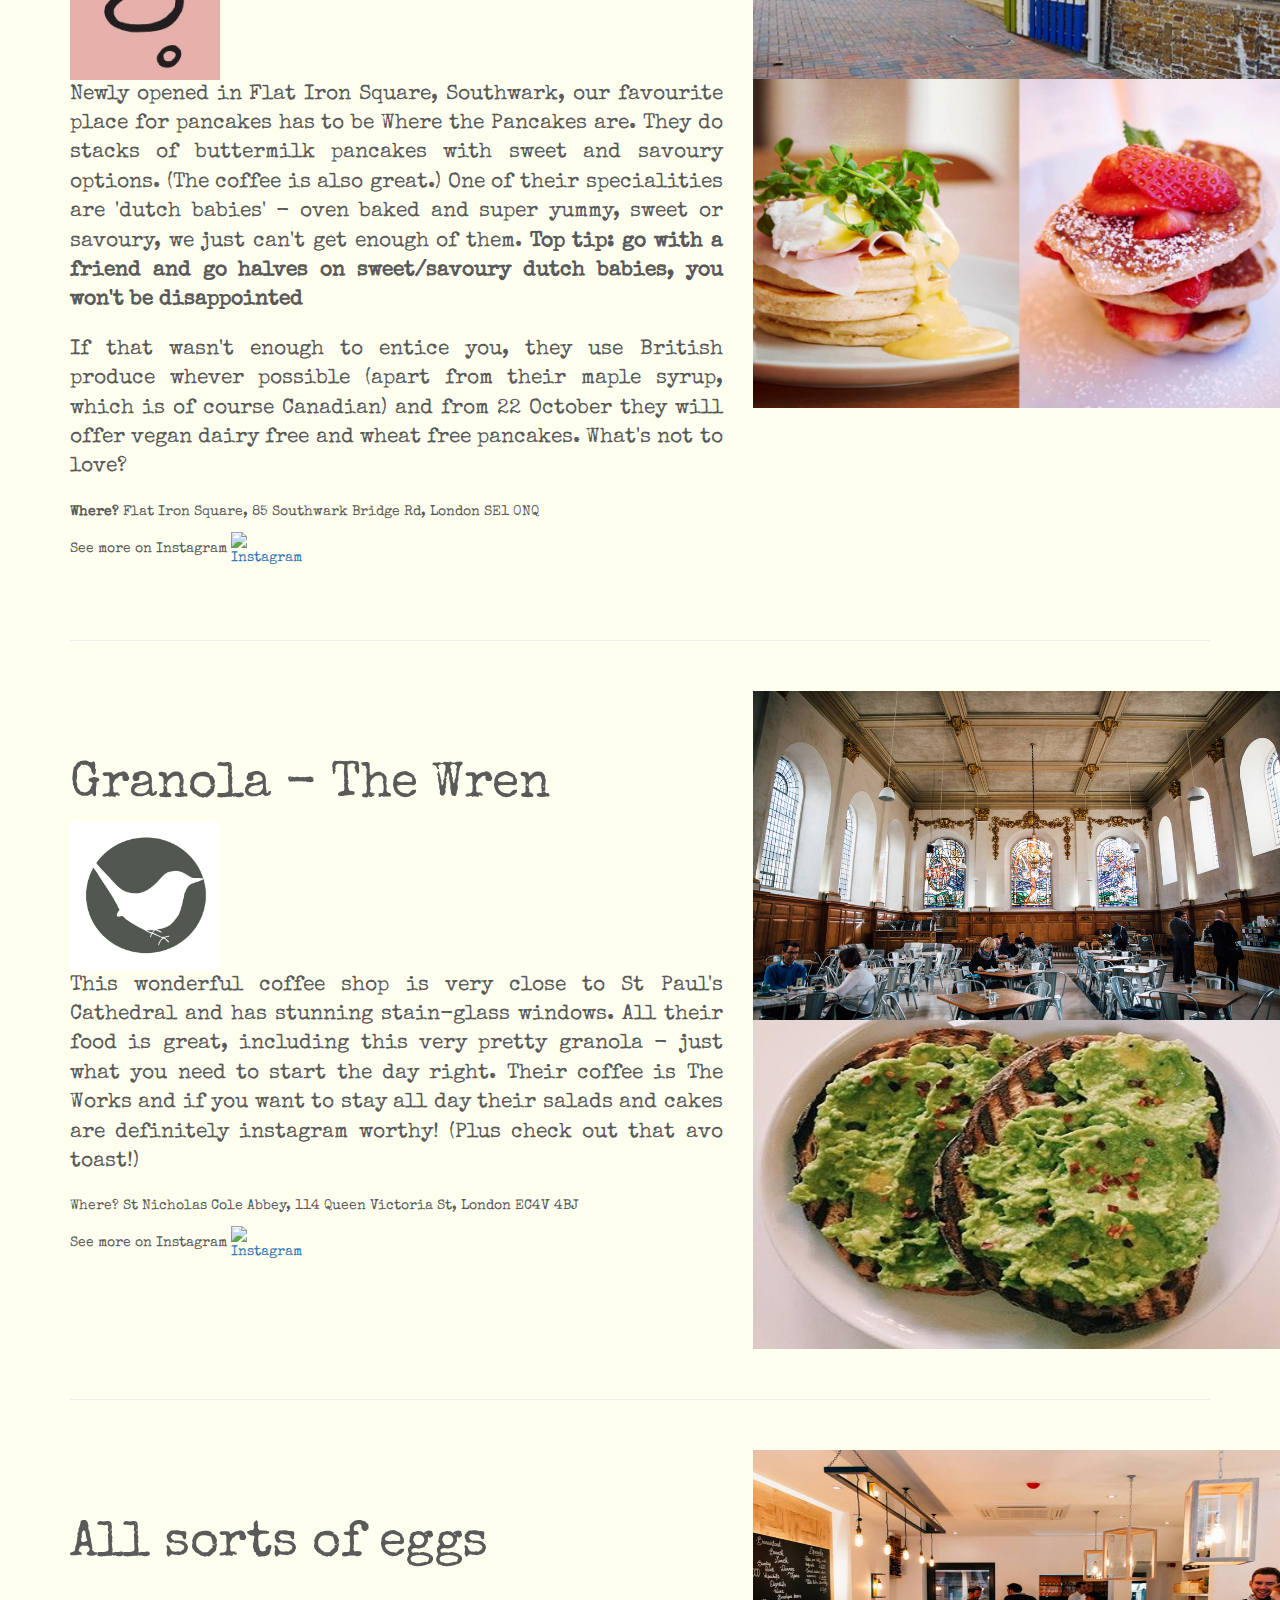
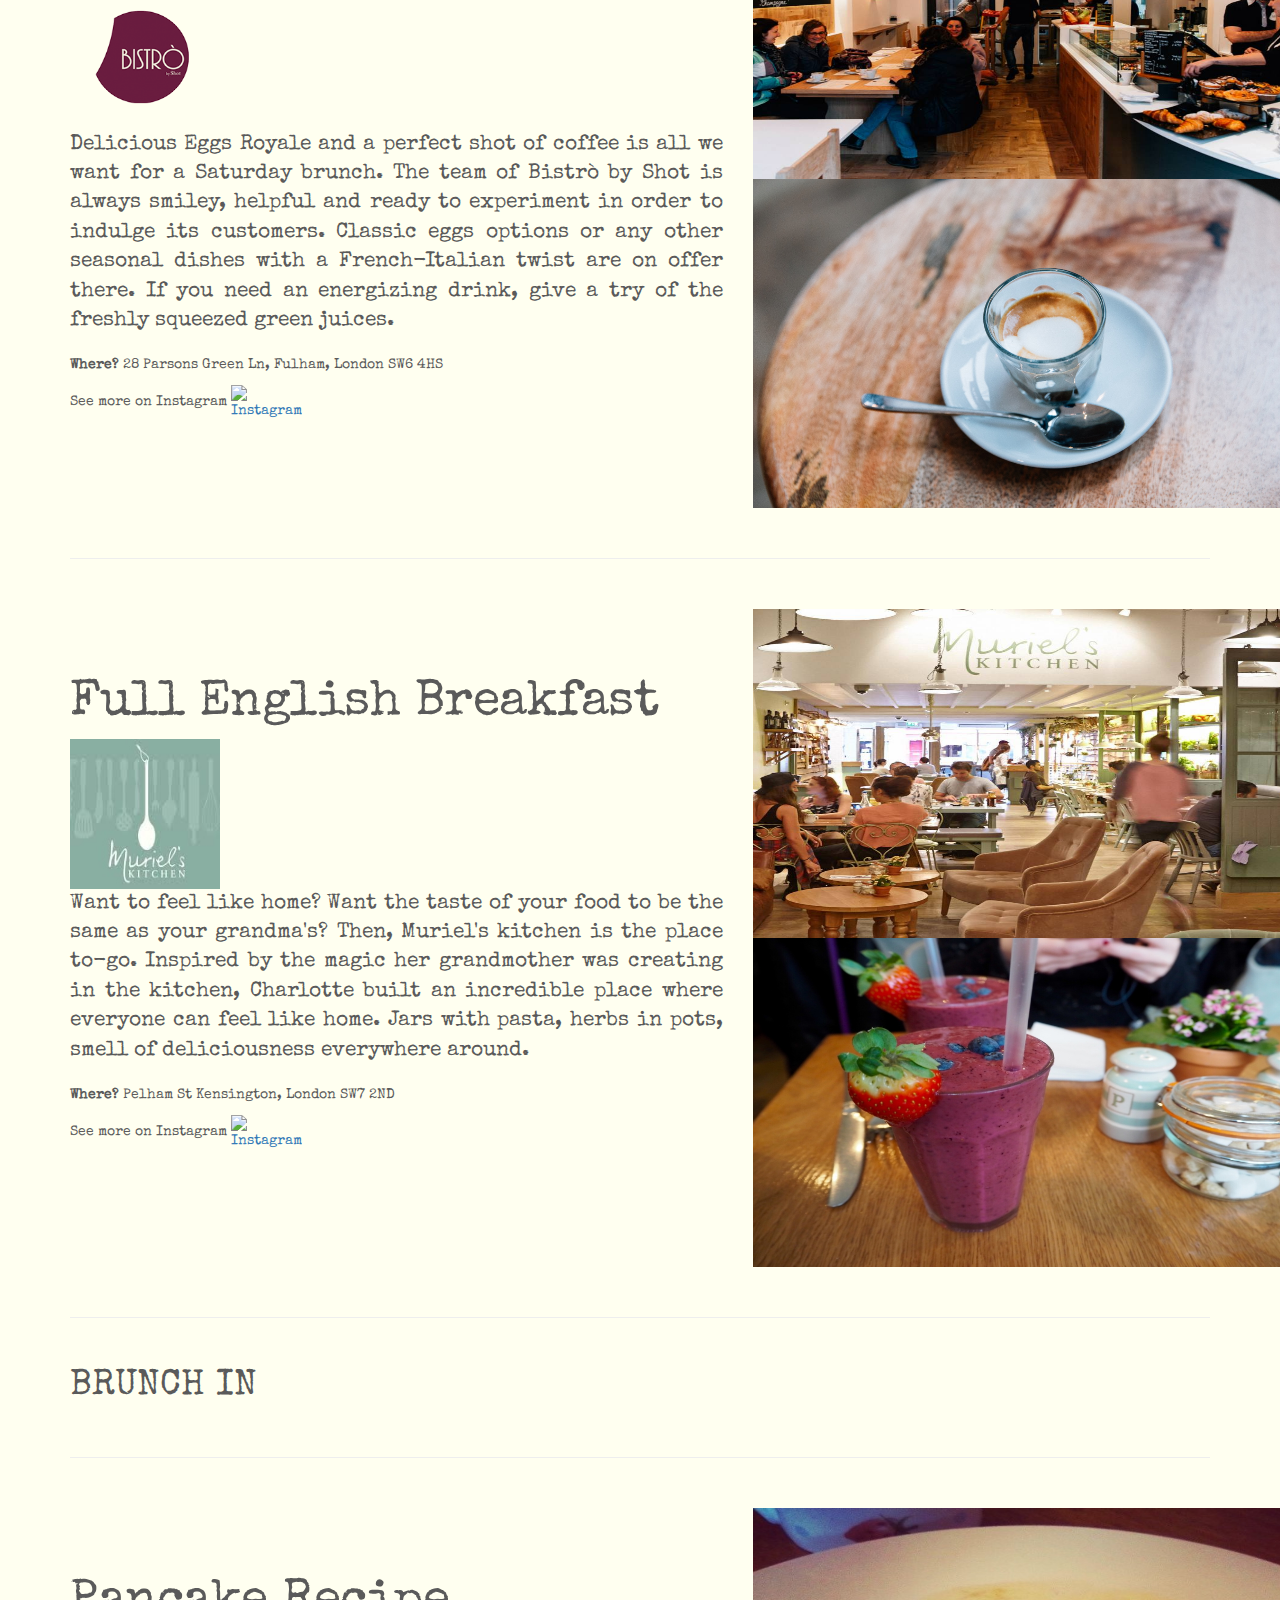
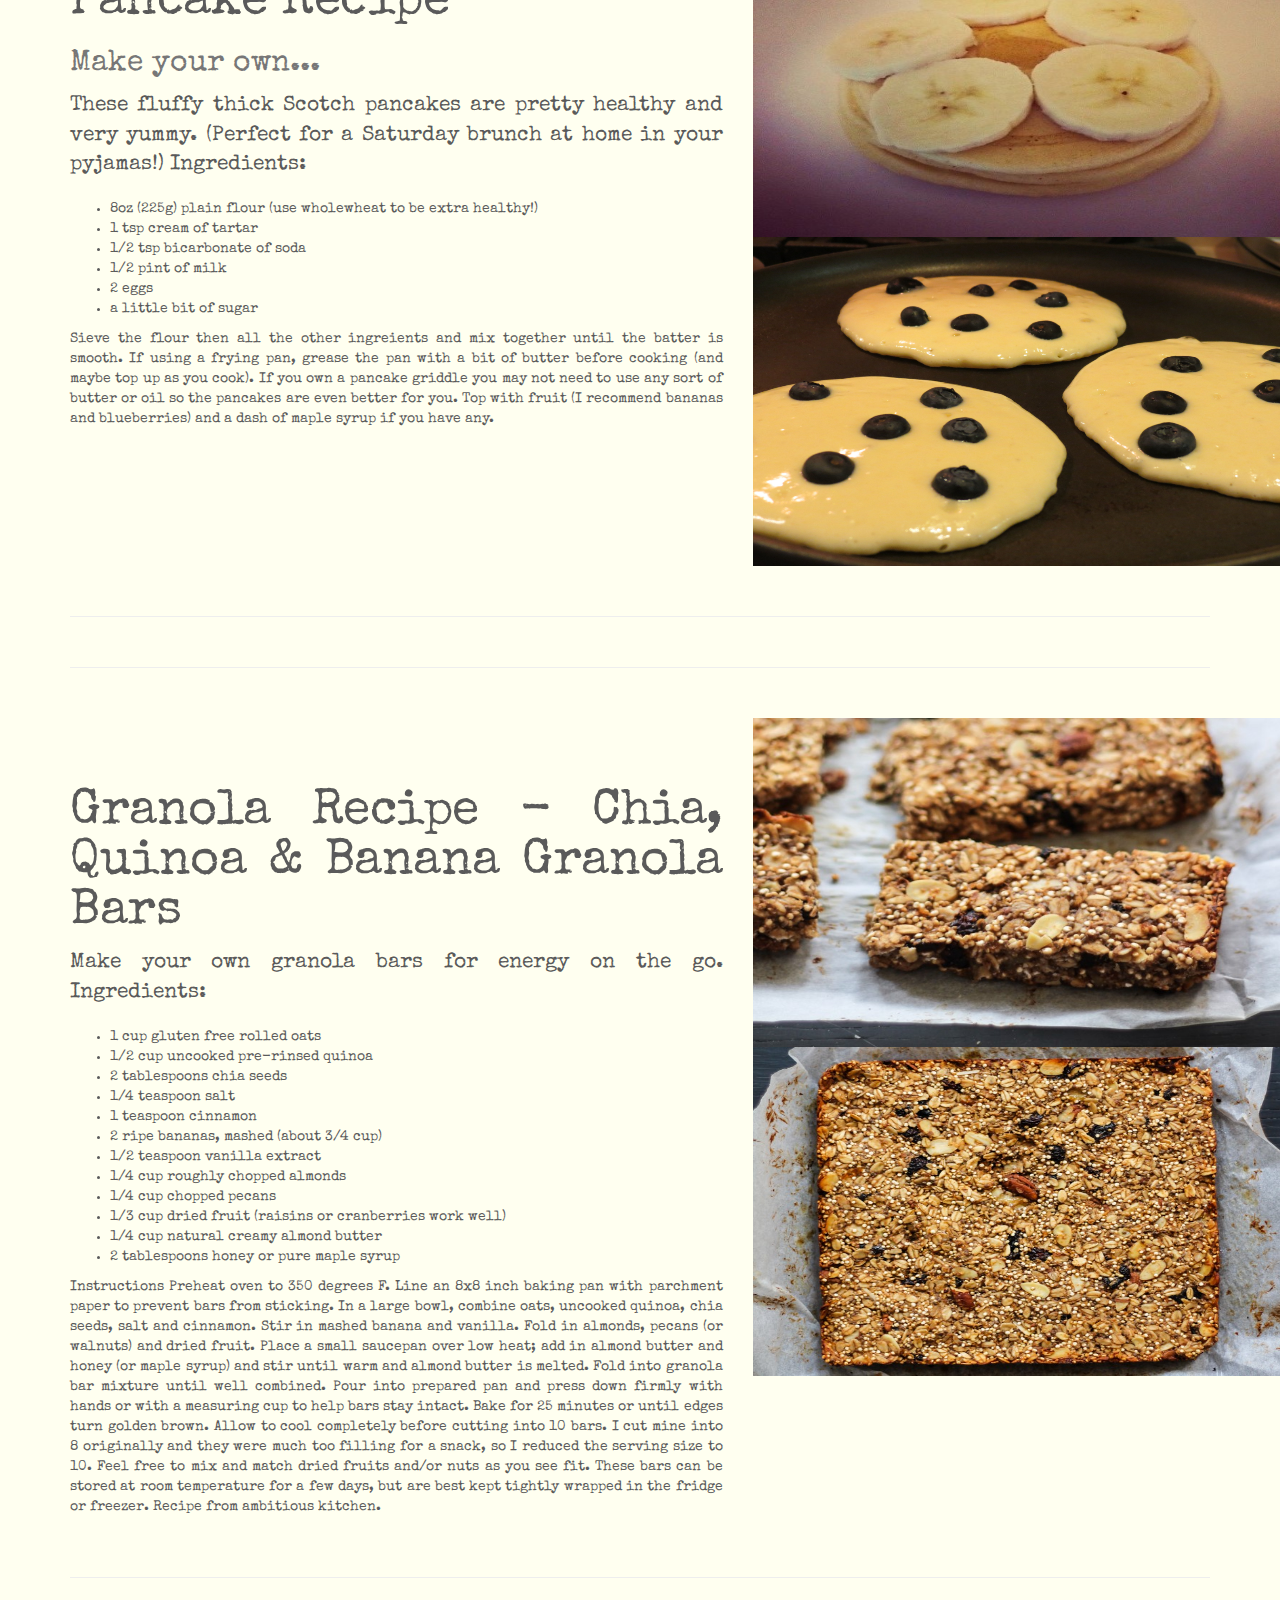
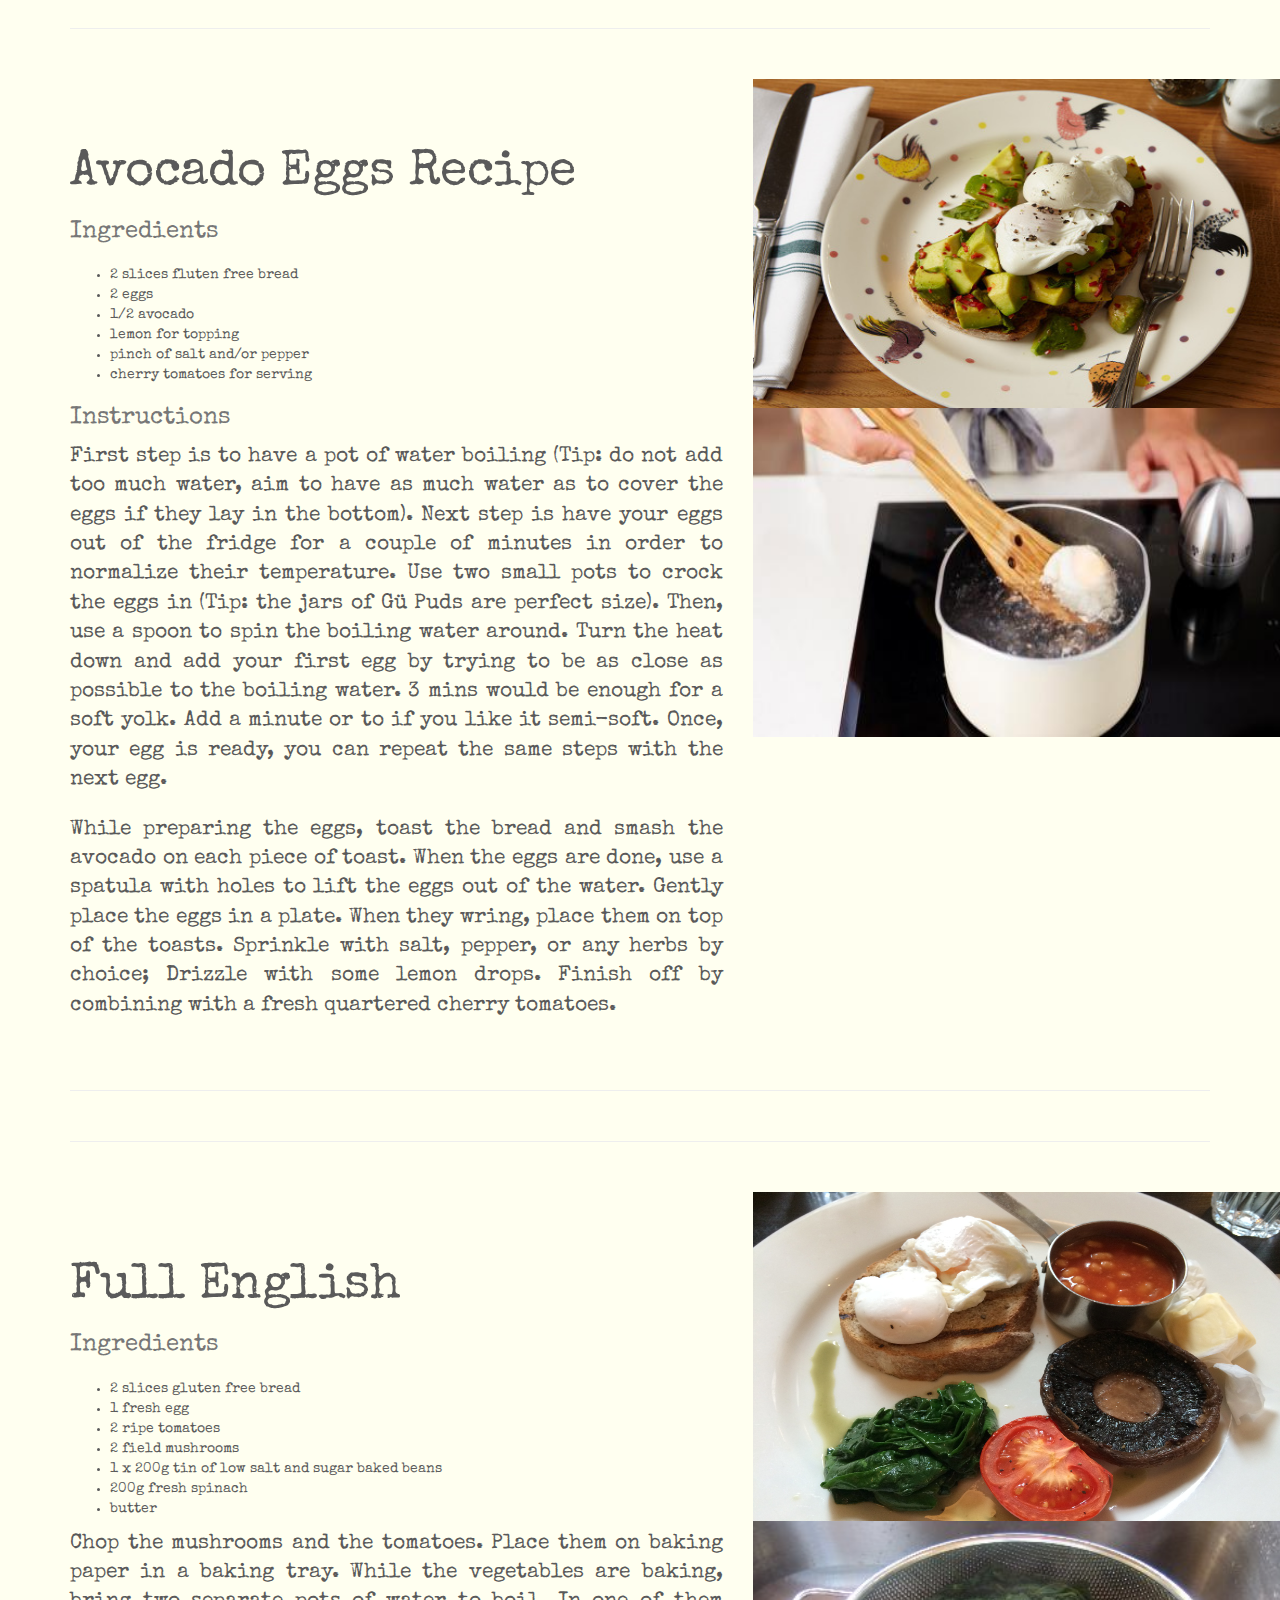
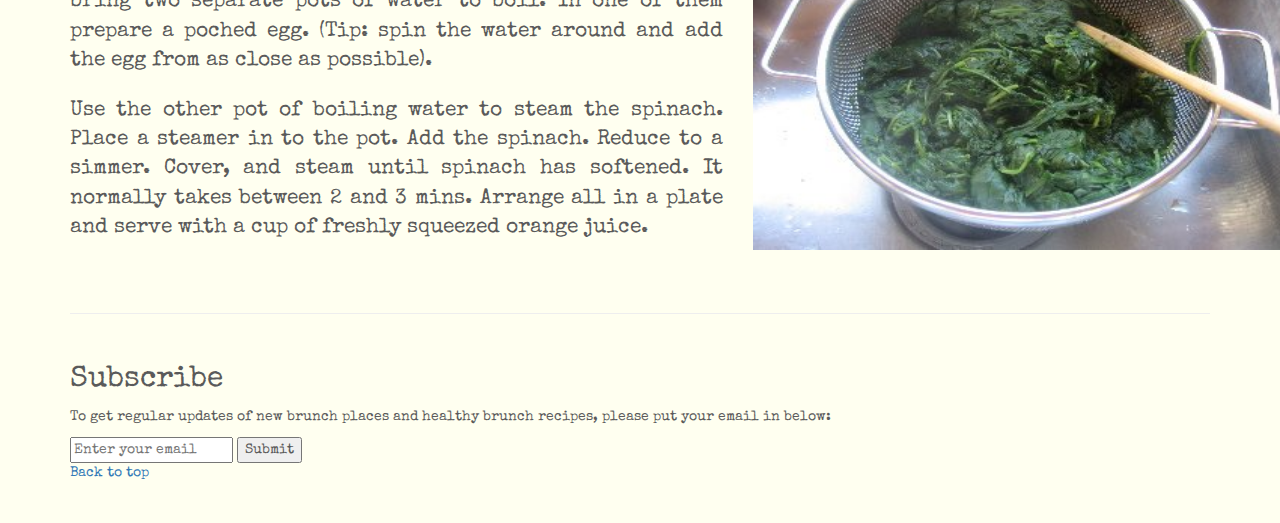
==== commit a92c3c16: "Recipes finished off" ====
--- a/index.html
+++ b/index.html
@@ -167,7 +167,7 @@
           If that wasn't enough to entice you, they use British produce whever possible (apart from their maple syrup, which is of course Canadian) and from 22 October they will offer vegan dairy free and wheat free pancakes. What's not to love?
           </p>
           </p>
-          <p> Where? Flat Iron Square, 85 Southwark Bridge Rd, London SE1 0NQ </p>
+          <p> <strong> Where?</strong> Flat Iron Square, 85 Southwark Bridge Rd, London SE1 0NQ </p>
           <p> See more on Instagram
           <style>.ig-b- { display: inline-block; }
 
@@ -216,6 +216,7 @@
           <img id="Logo" class="featurette-image img-fluid mx-auto" src="./logos/bistrologo.jpg" alt="bistro'slogo" style="width:150px;height:150px">
 
           <p class="lead"> Delicious Eggs Royale and a perfect shot of coffee is all we want for a Saturday brunch. The team of Bistrò by Shot is always smiley, helpful and ready to experiment in order to indulge its customers. Classic eggs options or any other seasonal dishes with a French-Italian twist are on offer there. If you need an energizing drink, give a try of the freshly squeezed green juices.</p>
+          <p> <strong>Where?</strong> 28 Parsons Green Ln, Fulham, London SW6 4HS </p>
             <p> See more on Instagram
           <style>.ig-b- { display: inline-block; }
 
@@ -240,6 +241,7 @@
            <img id="Logo" class="featurette-image img-fluid mx-auto" src="./logos/murielslogo1.jpg" alt="muriel'slogo" style="width:150px;height:150px">
 
           <p class="lead"> Want to feel like home? Want the taste of your food to be the same as your grandma's? Then, Muriel's kitchen is the place to-go. Inspired by the magic her grandmother was creating in the kitchen, Charlotte built an incredible place where everyone can feel like home. Jars with pasta, herbs in pots, smell of deliciousness everywhere around. </p>
+          <p> <strong> Where? </strong> Pelham St Kensington, London SW7 2ND </p>
           <p> See more on Instagram
           <style>.ig-b- { display: inline-block; }
 
@@ -352,8 +354,8 @@
           </ul>
           </p>
           <h3 span class="text-muted">Instructions</span> </h3>
-          <p class="lead"> Bring a pot of water to boil (use enough water to cover the eggs when they lay in the bottom). Drop the metal rims (outer rim only) of two mason jar lids into the pot so they are laying flat on the bottom. When the water is boiling, turn off the heat and carefully crack the eggs directly into each rim. Cover the pot and poach for 5 minutes (4 for super soft, 4:30 for soft, 5 or more for semi-soft yolks).</p>
-          <p class="lead"> While the eggs are cooking, toast the bread and smash the avocado on each piece of toast. When the eggs are done, use a spatula to lift the eggs out of the water. Gently pull the rim off of the eggs (I do this right on the spatula, over the water) and place the poached eggs on top of the toast. Sprinkle with Parmesan cheese, salt, pepper, and fresh herbs; serve with the fresh quartered heirloom tomatoes.</p>
+          <p class="lead">  First step is to have a pot of water boiling (Tip: do not add too much water, aim to have as much water as to cover the eggs if they lay in the bottom). Next step is have your eggs out of the fridge for a couple of minutes in order to normalize their temperature. Use two small pots to crock the eggs in (Tip: the jars of Gü Puds are perfect size). Then, use a spoon to spin the boiling water around. Turn the heat down and add your first egg by trying to be as close as possible to the boiling water. 3 mins would be enough for a soft yolk. Add a minute or to if you like it semi-soft. Once, your egg is ready, you can repeat the same steps with the next egg.</p>
+          <p class="lead"> While preparing the eggs, toast the bread and smash the avocado on each piece of toast. When the eggs are done, use a spatula with holes to lift the eggs out of the water. Gently place the eggs in a plate. When they wring, place them on top of the toasts. Sprinkle with salt, pepper, or any herbs by choice; Drizzle with some lemon drops. Finish off by combining with a fresh quartered cherry tomatoes.</p>
         </div>
         <div id="EggsIn" class="col-md-5">
           <img class="featurette-image img-fluid mx-auto" src="AvoEggs1.jpg" alt="AvoEggs" style="width:542px;height:329px"> <!-- Deleted the following:class="featurette-image img-fluid mx-auto" data-src="holder.js/500x500/auto" alt="Generic placeholder image"-->
@@ -370,14 +372,17 @@
           <h2 id="EnglishIn" class="featurette-heading">Full English </h2><h3 span class="text-muted">Ingredients </span></h3>
           <p class="lead"> <ul>
             <li> 2 slices gluten free bread</li>
-            <li>2 eggs</li>
-            <li>1/2 avocado</li>
-            <li>lemon for topping</li>
-            <li> pinch of salt and/or pepper
-            <li>cherry tomatoes for serving
+            <li>1 fresh egg</li>
+            <li>2 ripe tomatoes</li>
+            <li>2 field mushrooms</li>
+            <li>1 x 200g tin of low salt and sugar baked beans</li>
+            <li> 200g fresh spinach </li>
+            <li> butter </li>
+            
           </ul>
-
-          </p>
+          </p>
+          <p class="lead">  Chop the mushrooms and the tomatoes. Place them on baking paper in a baking tray. While the vegetables are baking, bring two separate pots of water to boil. In one of them prepare a poched egg. (Tip: spin the water around and add the egg from as close as possible). </p> 
+          <p class="lead"> Use the other pot of boiling water to steam the spinach. Place a steamer in to the pot. Add the spinach. Reduce to a simmer. Cover, and steam until spinach has softened. It normally takes between 2 and 3 mins. Arrange all in a plate and serve with a cup of freshly squeezed orange juice.</p>
         </div>
         <div class="col-md-5">
           <img class="featurette-image img-fluid mx-auto" src="./English Breakfast/veggyenglishbr.jpg" alt="veggyenglishbreakfast" style="width:542px;height:329px">
--- a/mycarousel.css
+++ b/mycarousel.css
@@ -9,8 +9,9 @@
   background-color: #FFFFF0;
 }
 .nav {
+  font-size: 24px;
   font-family: "Special Elite";
-  color: "black";
+  font-color: "black";
 }
 
 /* CUSTOMIZE THE CAROUSEL
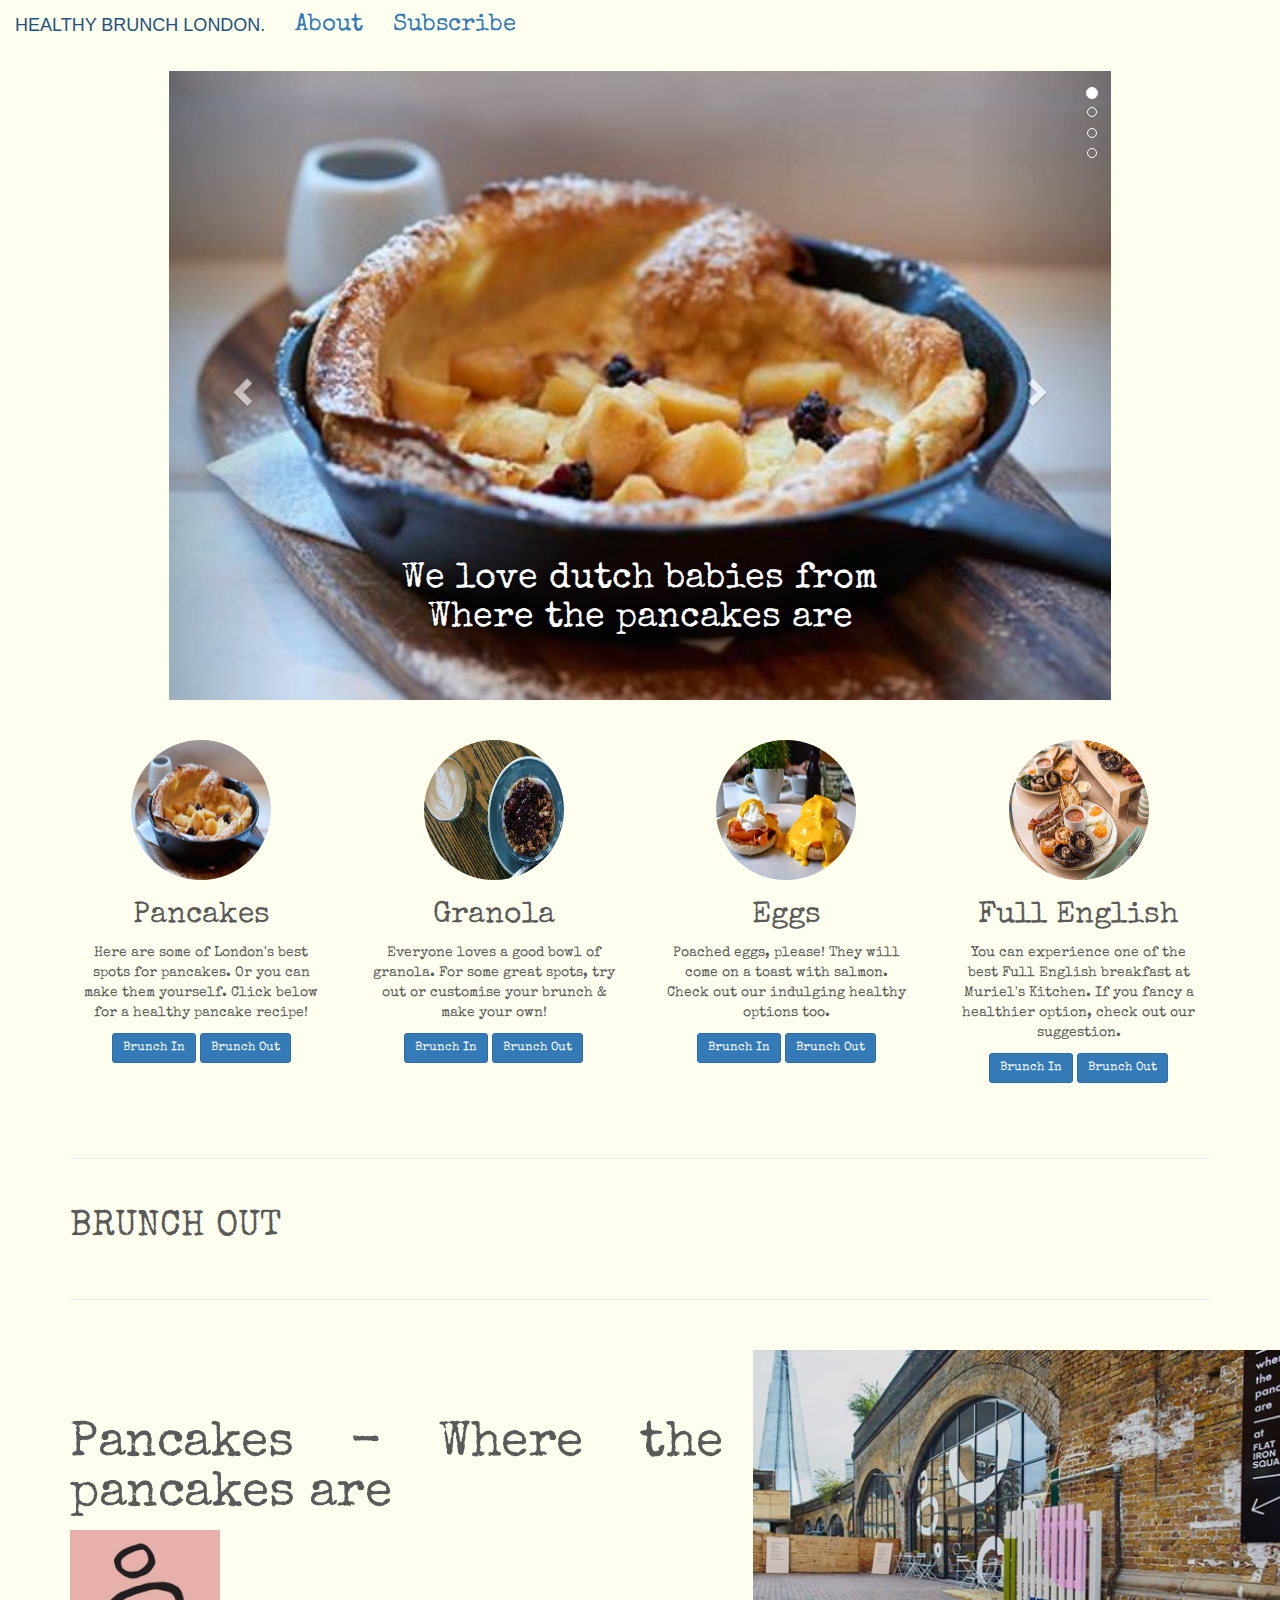
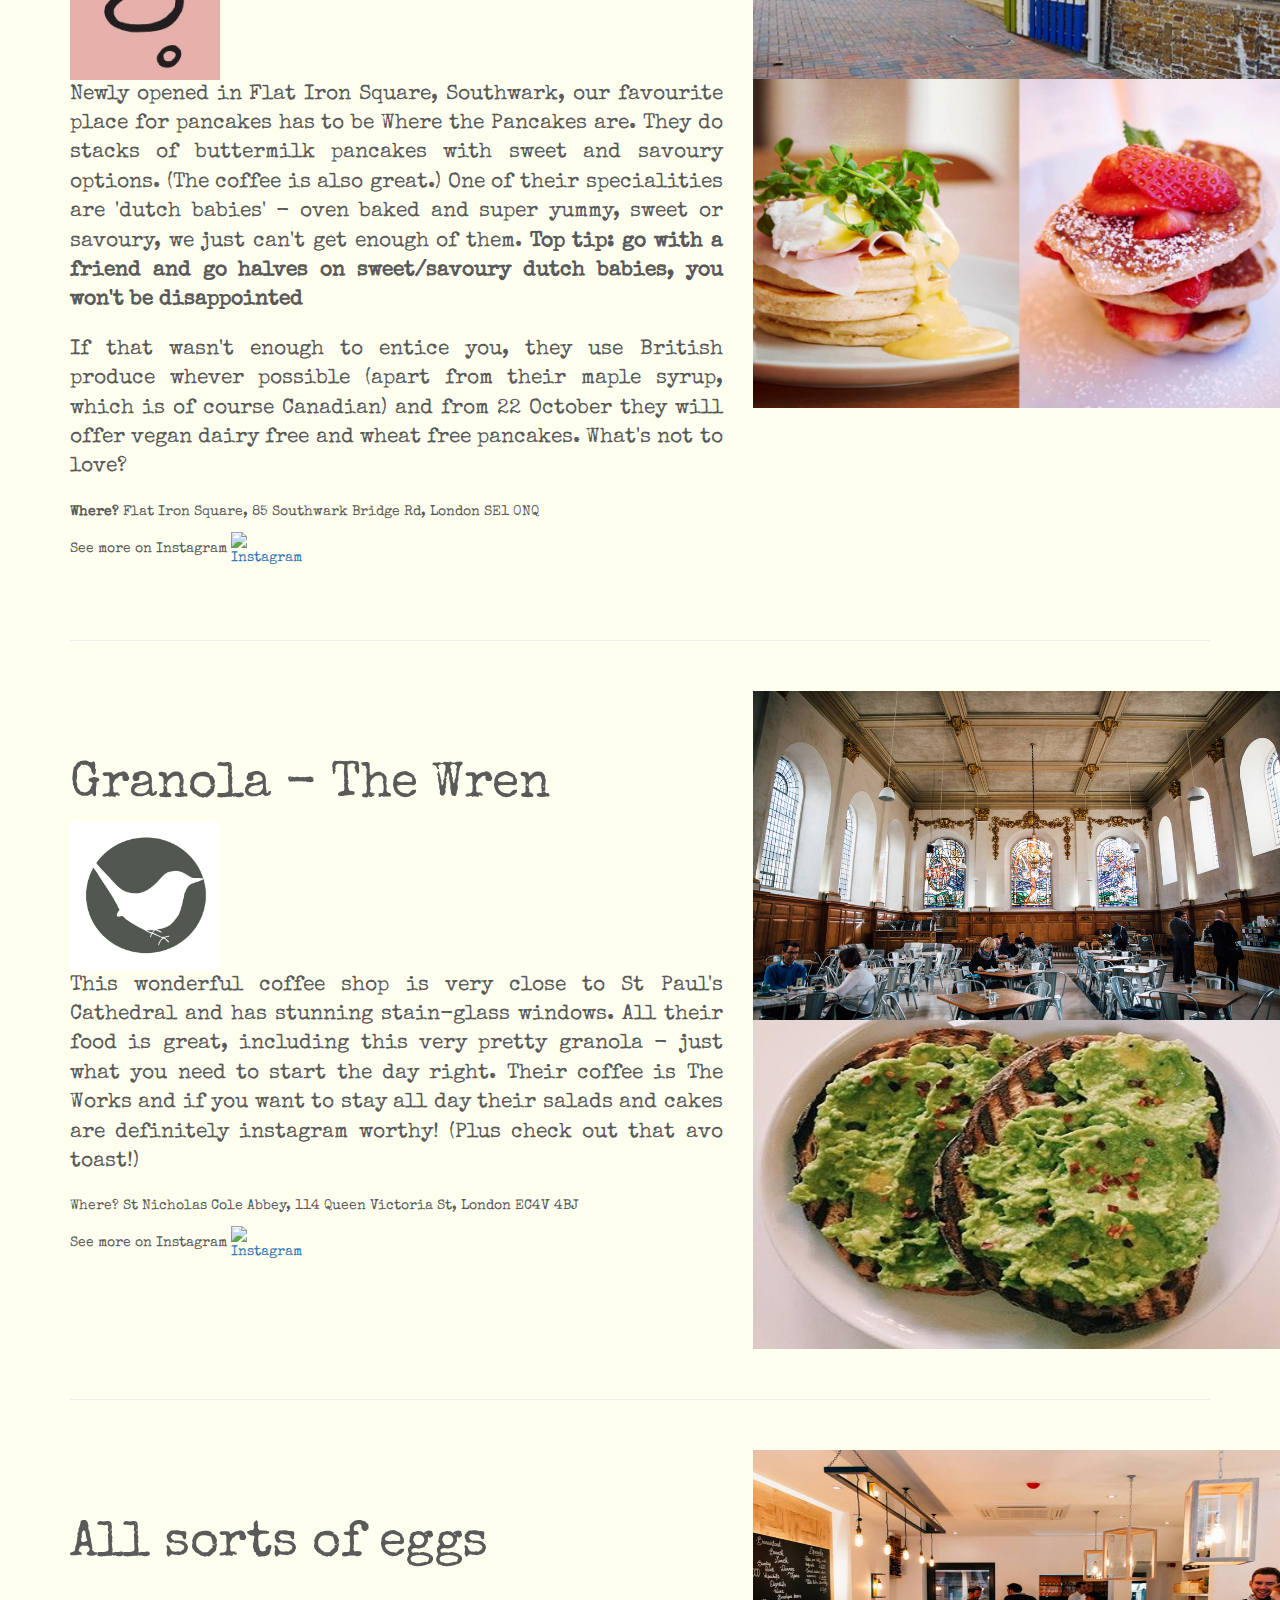
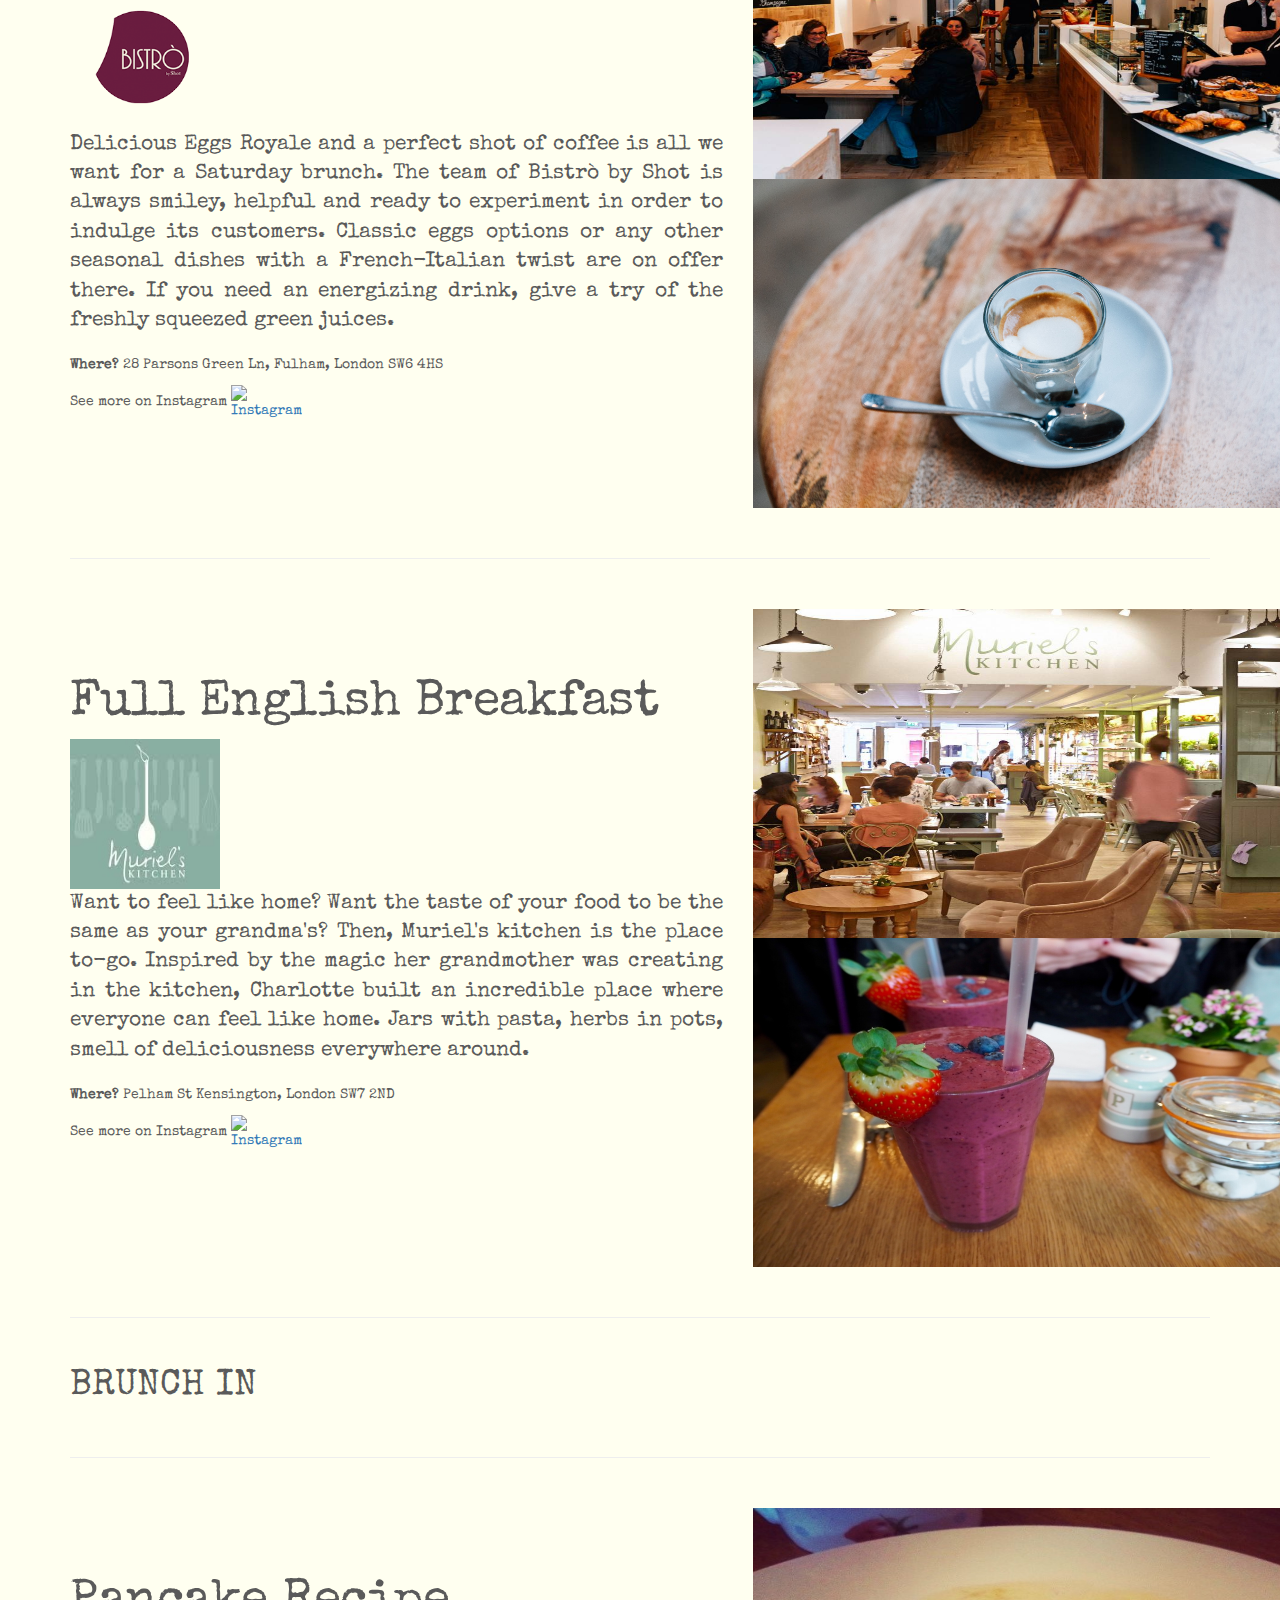
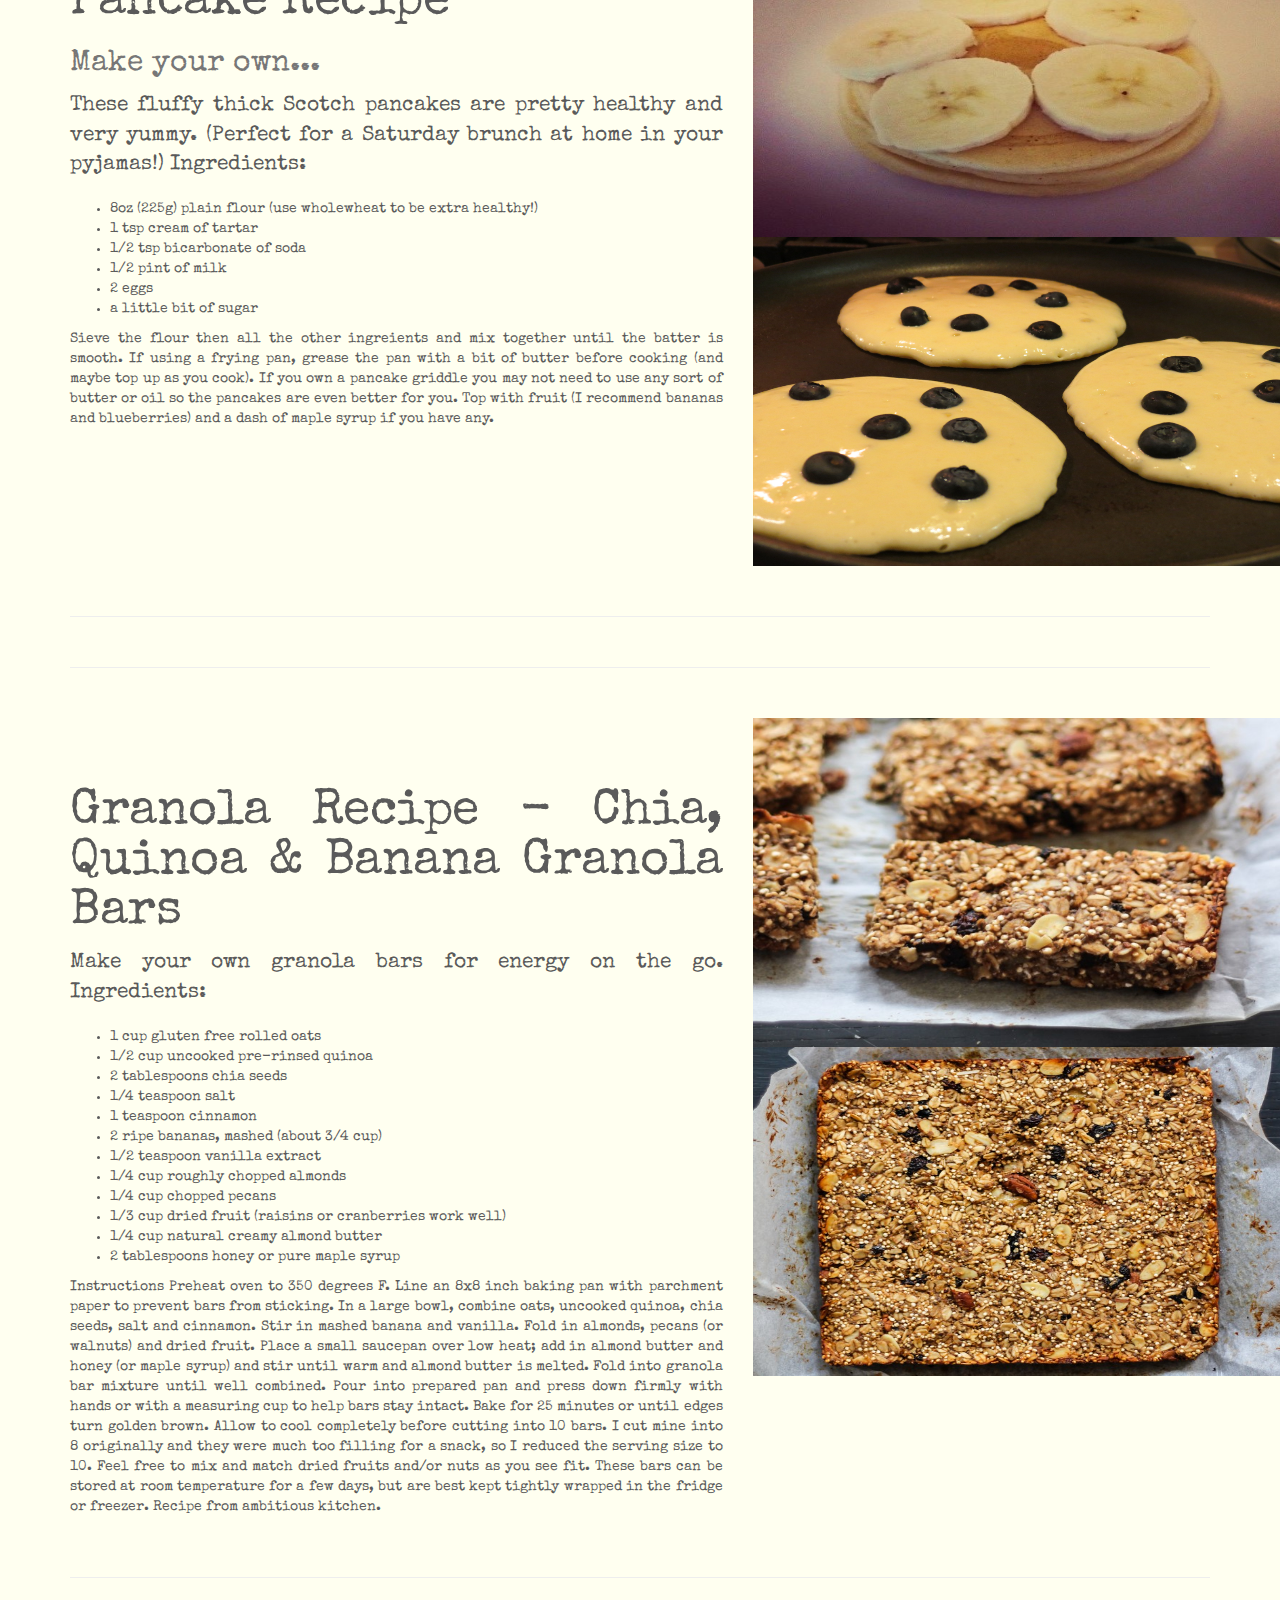
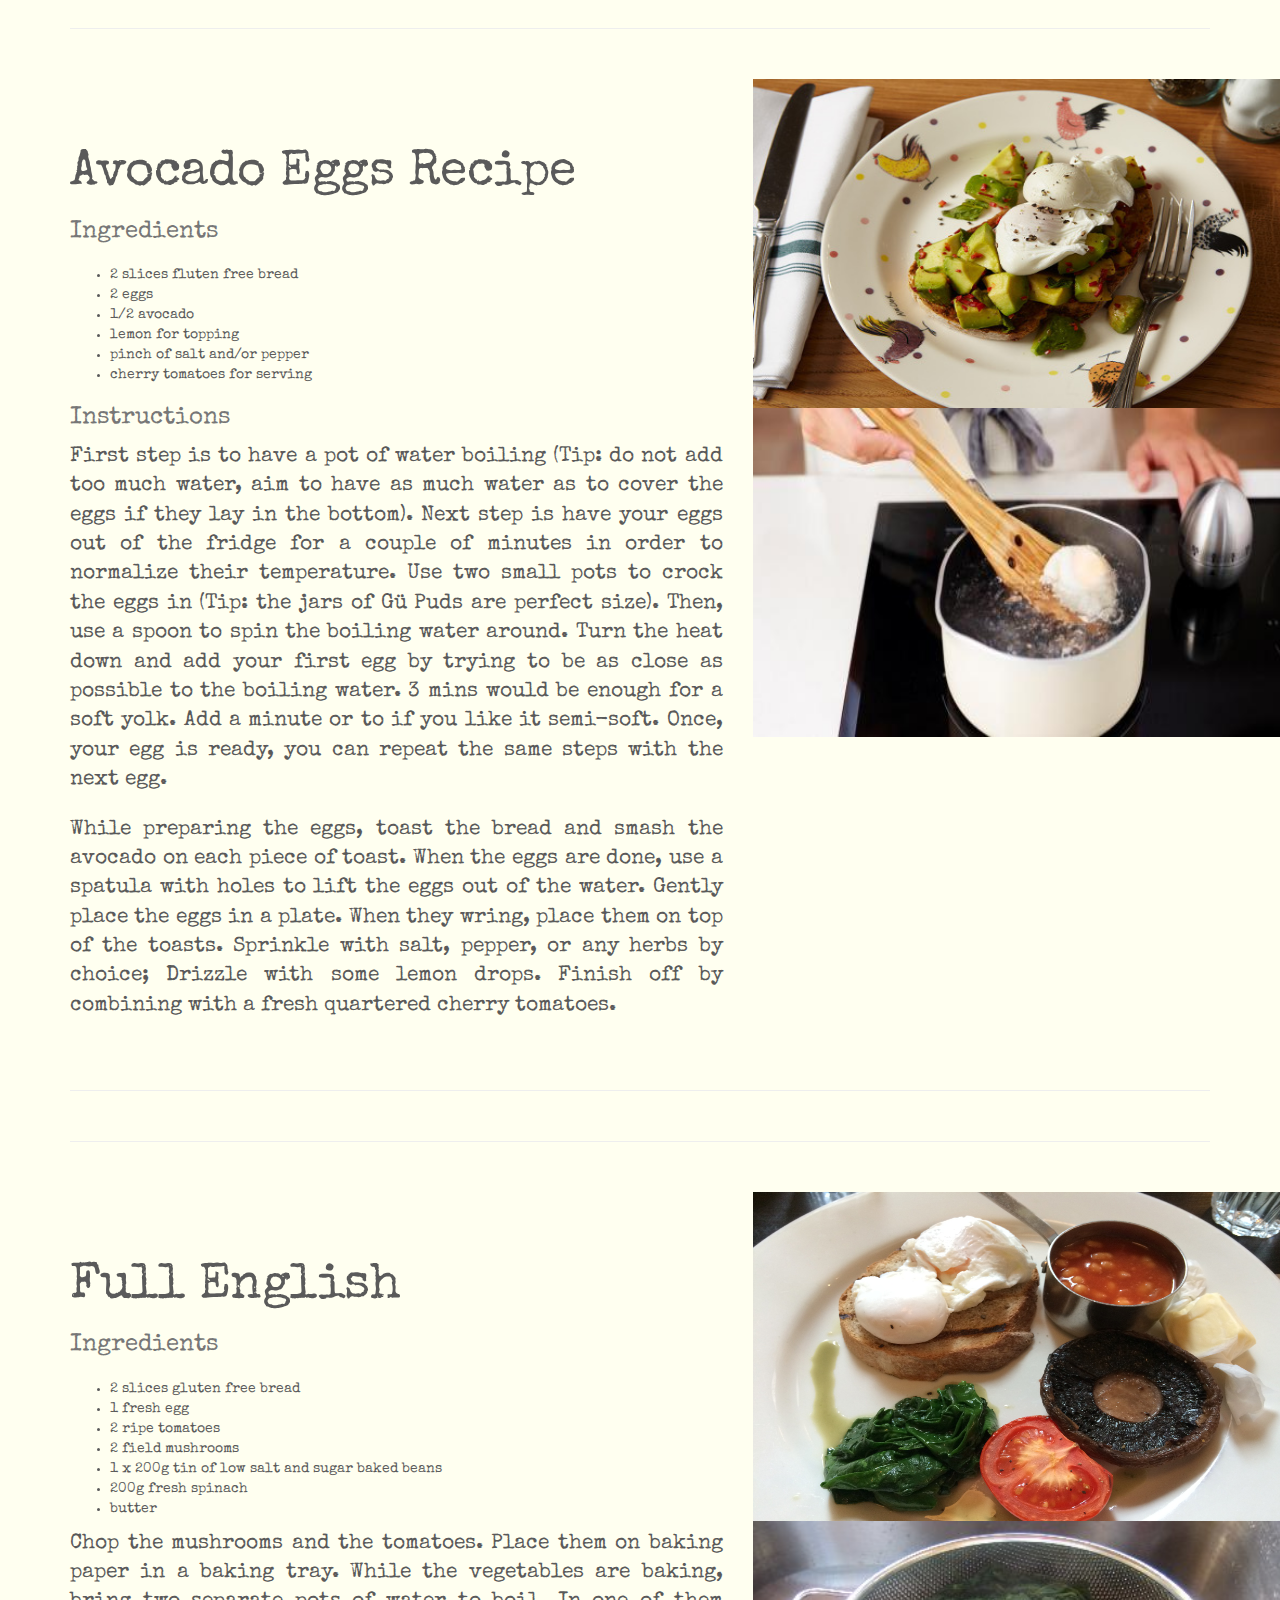
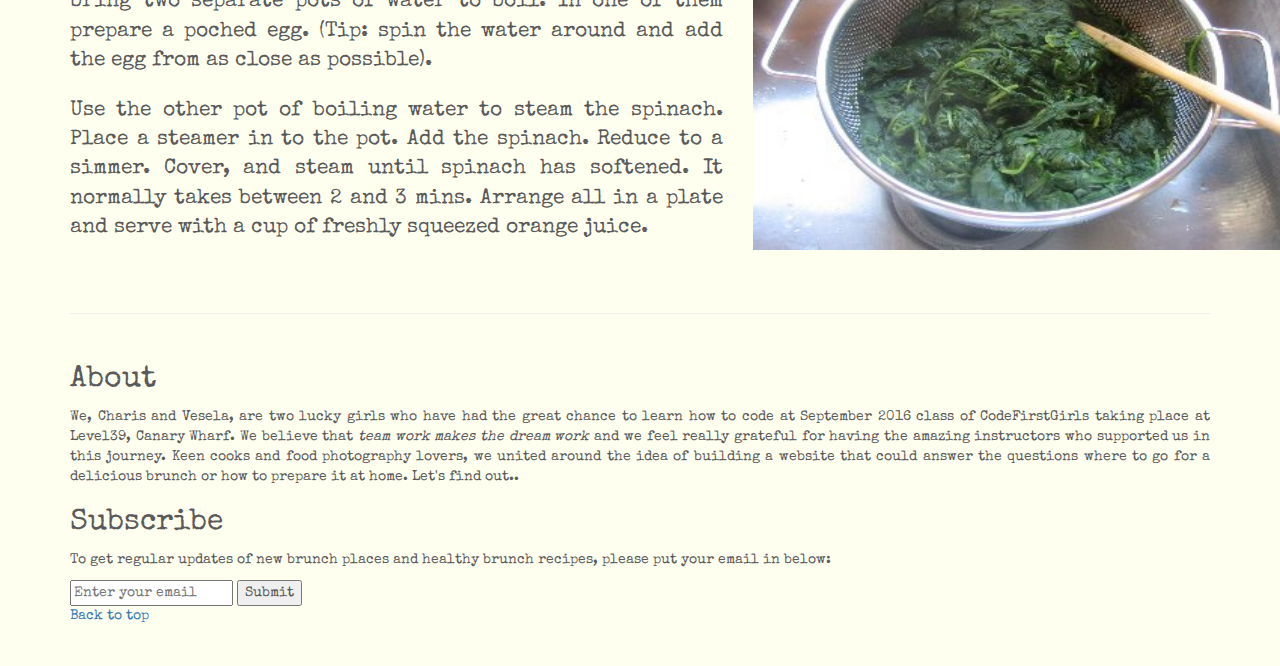
==== commit 3f43674f: ""About" added" ====
--- a/index.html
+++ b/index.html
@@ -34,7 +34,8 @@
       <a href="#" class="navbar-brand"> HEALTHY BRUNCH LONDON.</a>
       <ul class="nav navbar-nav">
         <li class="nav-item active">
-          <a class="nav-link" href="#">About<span class="sr-only">(current)</span></a>
+          <a class="nav-link" href="#About" data-target="myNavbar">About</a>
+          <!-- class="nav-link" href="#">About<span class="sr-only">(current)</span></a> Vessy-->
         <li class="nav-item">
           <a class="nav-link" href="#Subscribe" data-target="myNavbar">Subscribe</a> </li>
       </ul>
@@ -394,6 +395,10 @@
 
       <!-- /END THE FEATURETTES -->
 
+<h2 id="About"> About</h2>
+   <p> We, Charis and Vesela, are two lucky girls who have had the great chance to learn how to code at September 2016 class of CodeFirstGirls taking place at Level39, Canary Wharf. We believe that <i> team work makes the dream work </i> and we feel really grateful for having the amazing instructors who supported us in this journey. Keen cooks and food photography lovers, we united around the idea of building a website that could answer the questions where to go for a delicious brunch or how to prepare it at home. Let's find out..
+ </p>
+
 <h2 id="Subscribe"> Subscribe </h2>
    <p> To get regular updates of new brunch places and healthy brunch recipes, please put your email in below: </p>
    <input type="email" placeholder="Enter your email">
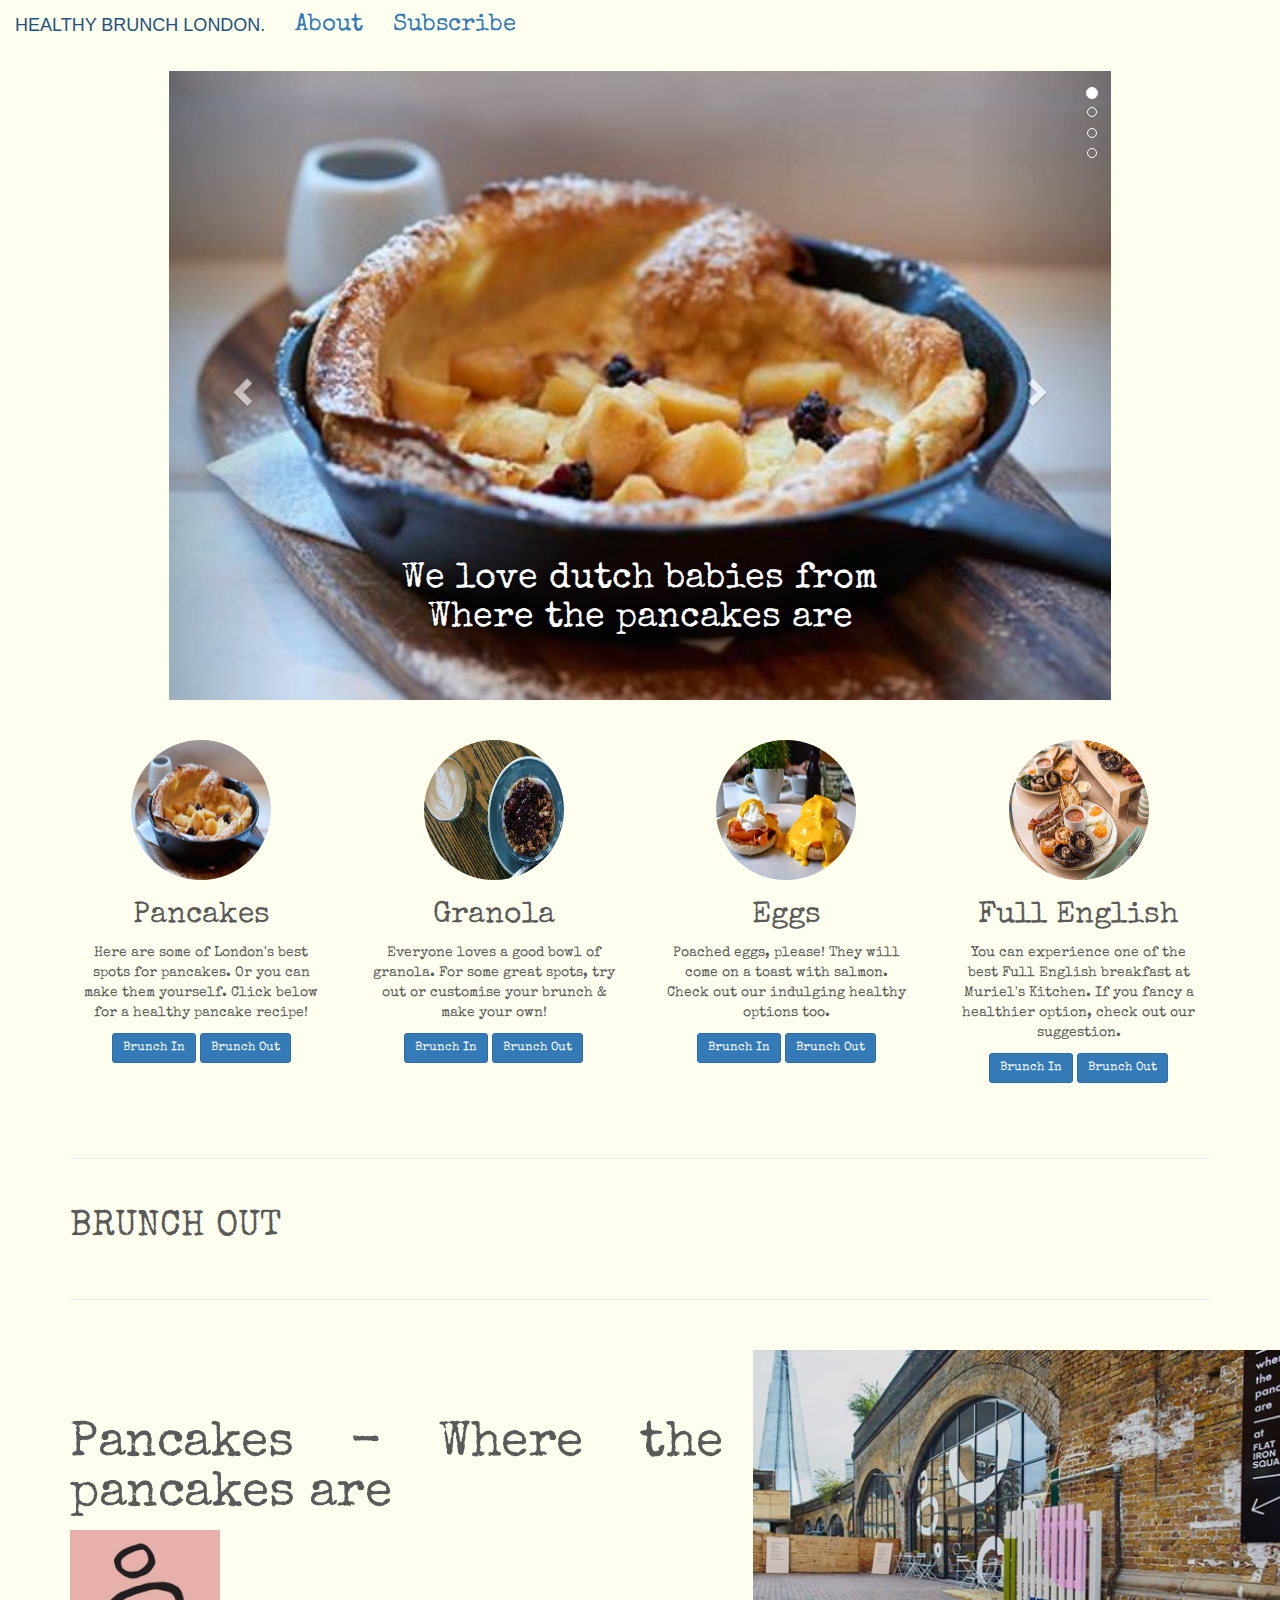
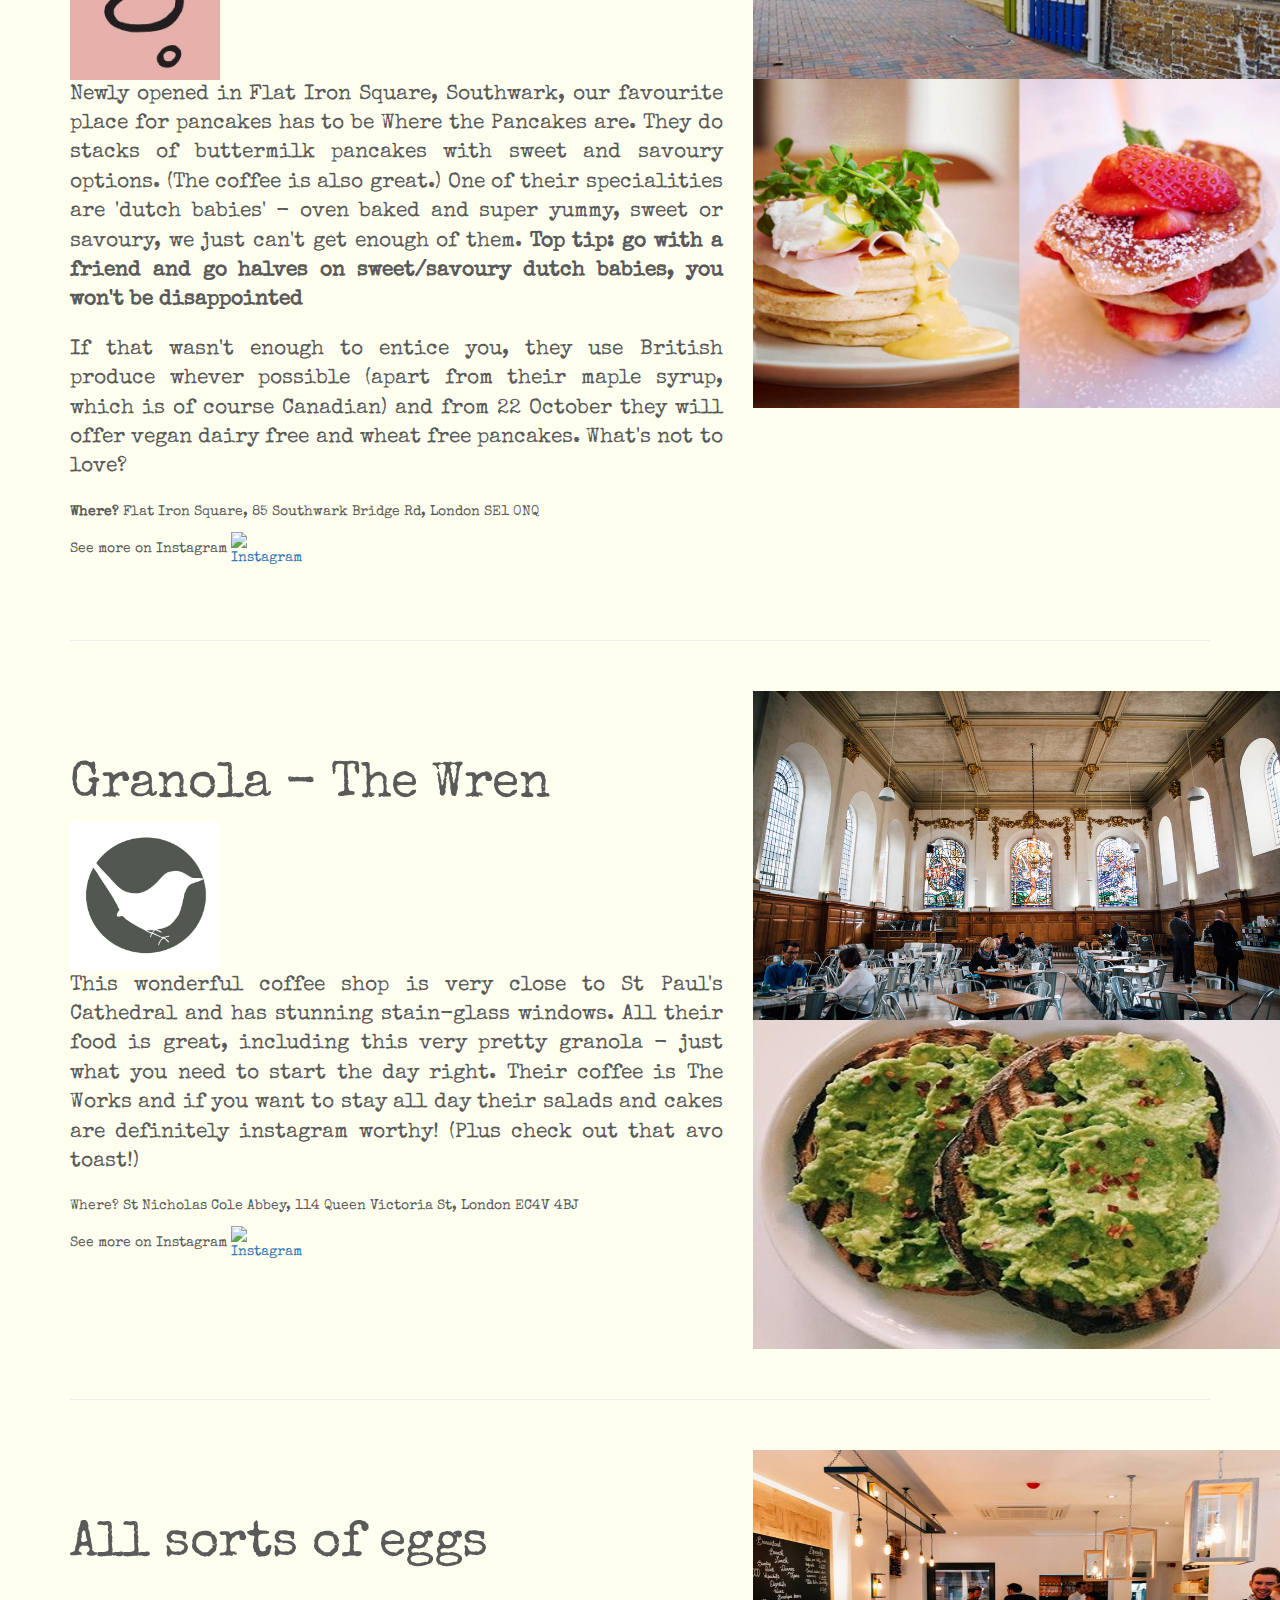
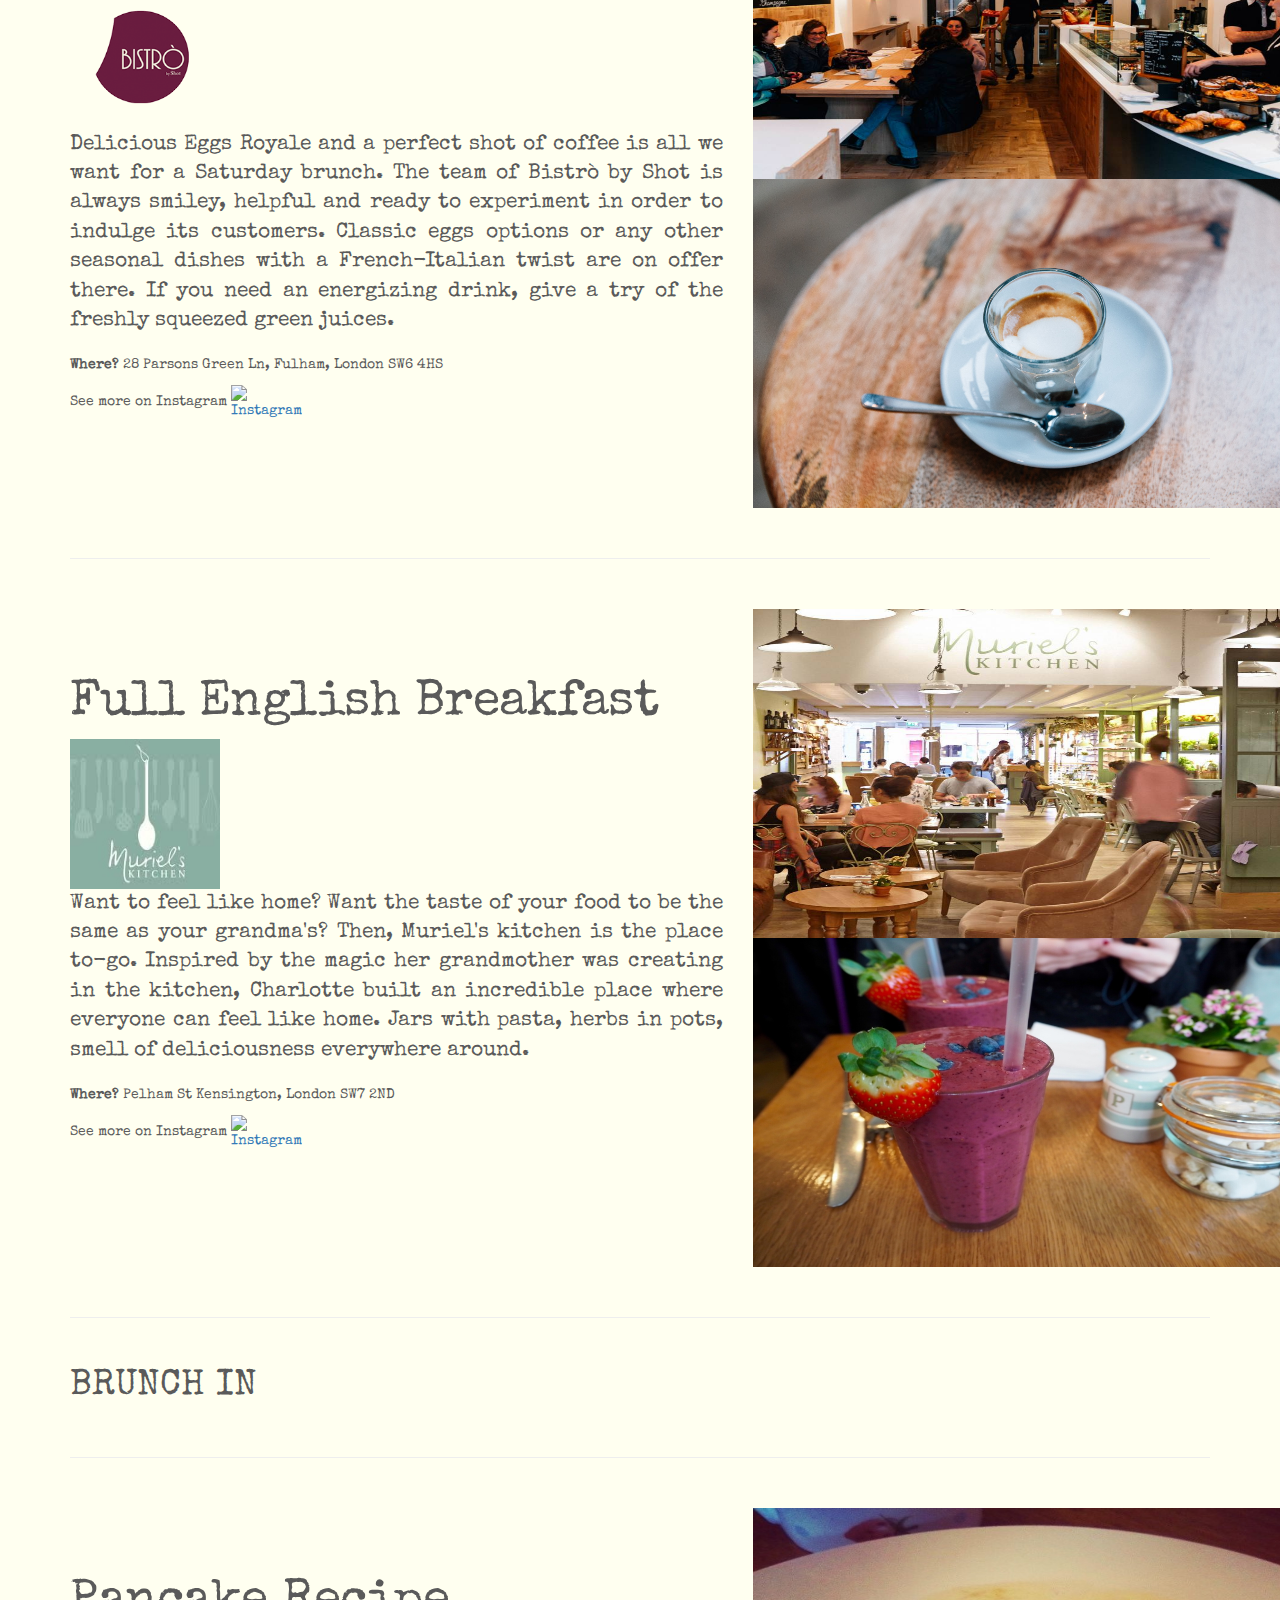
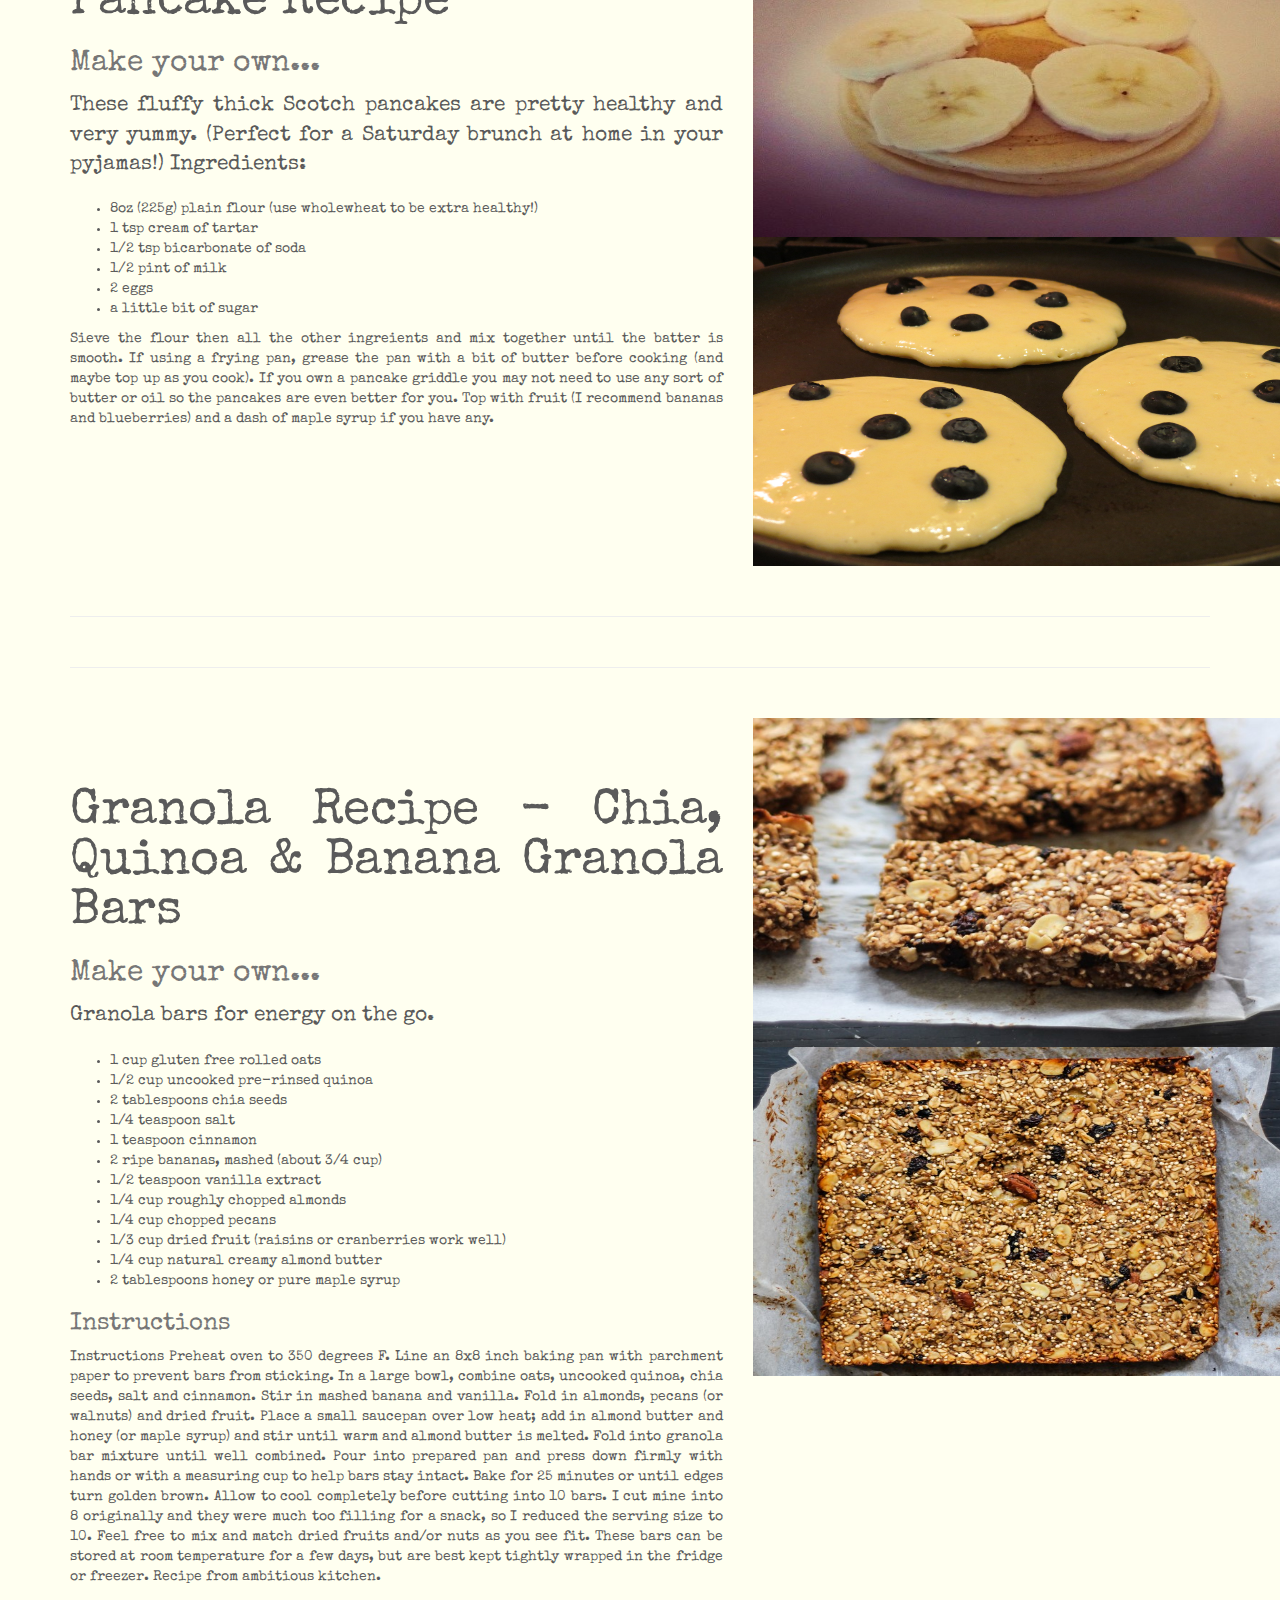
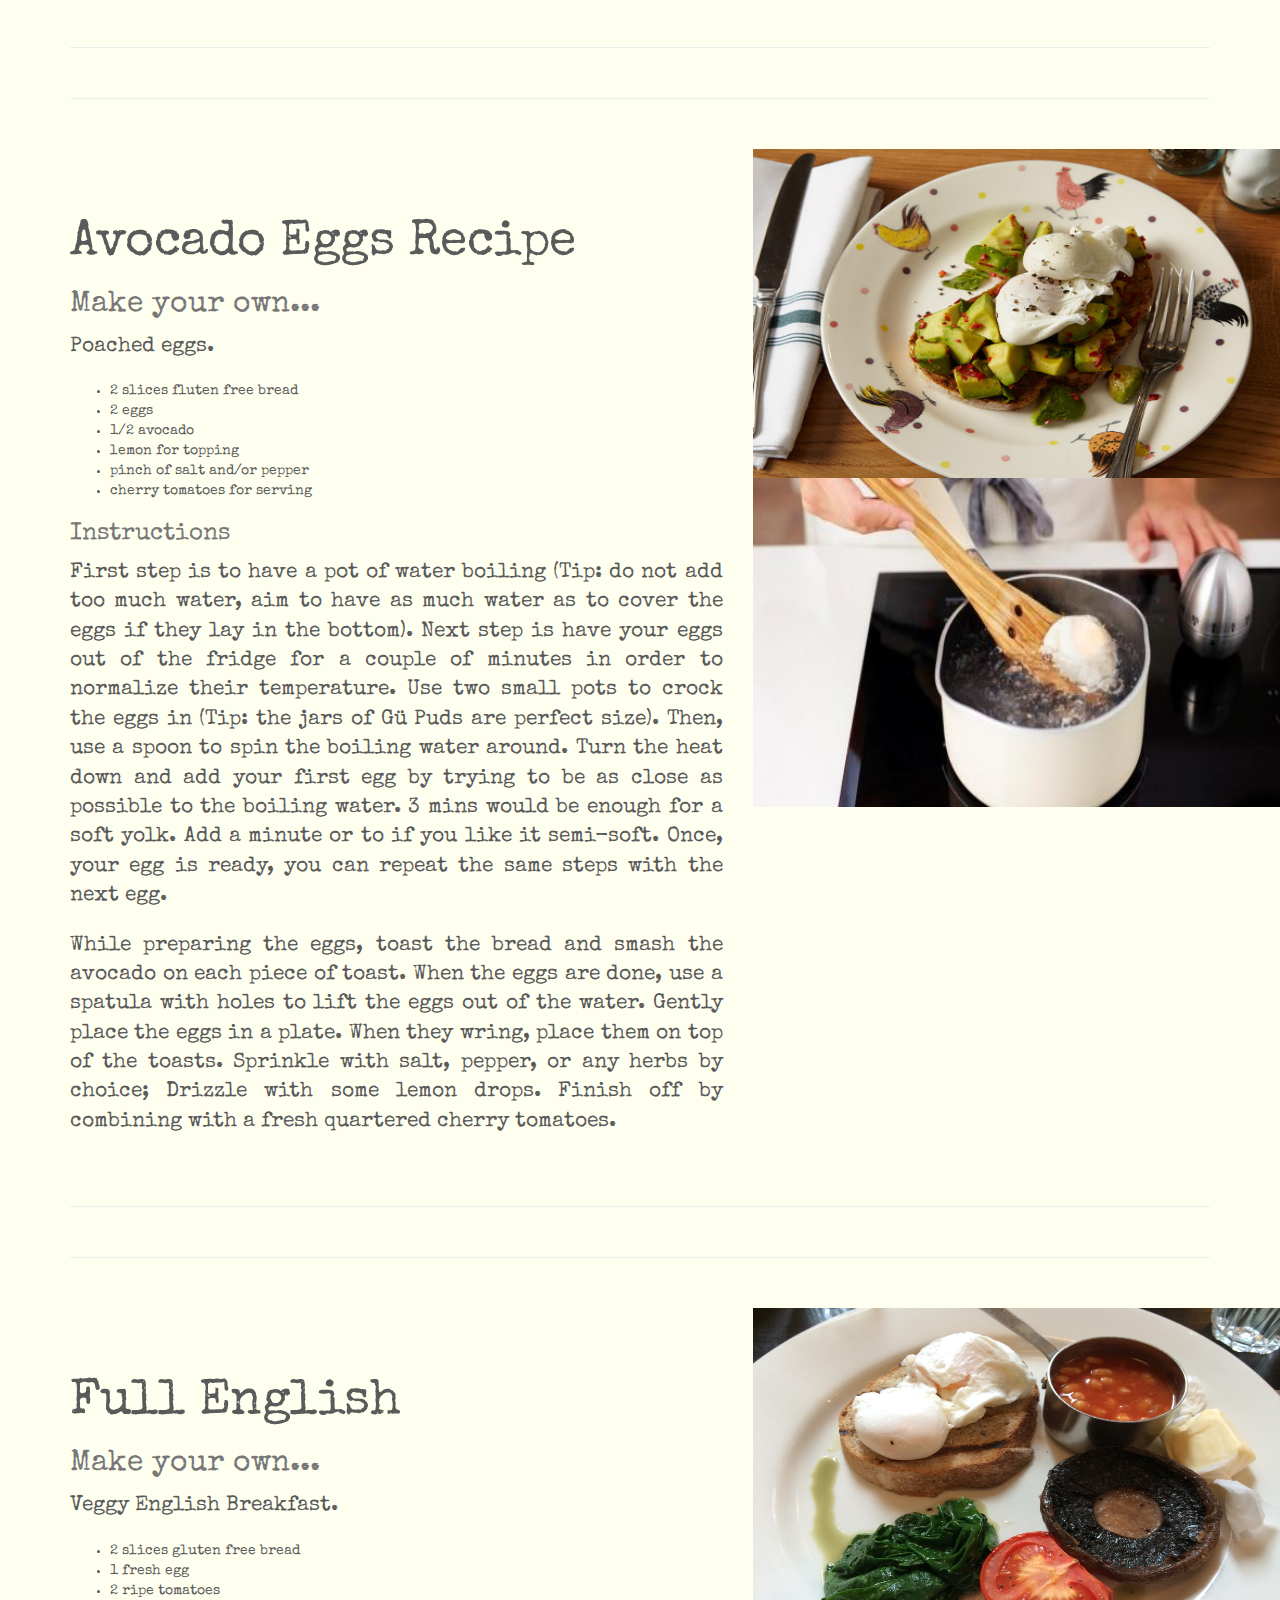
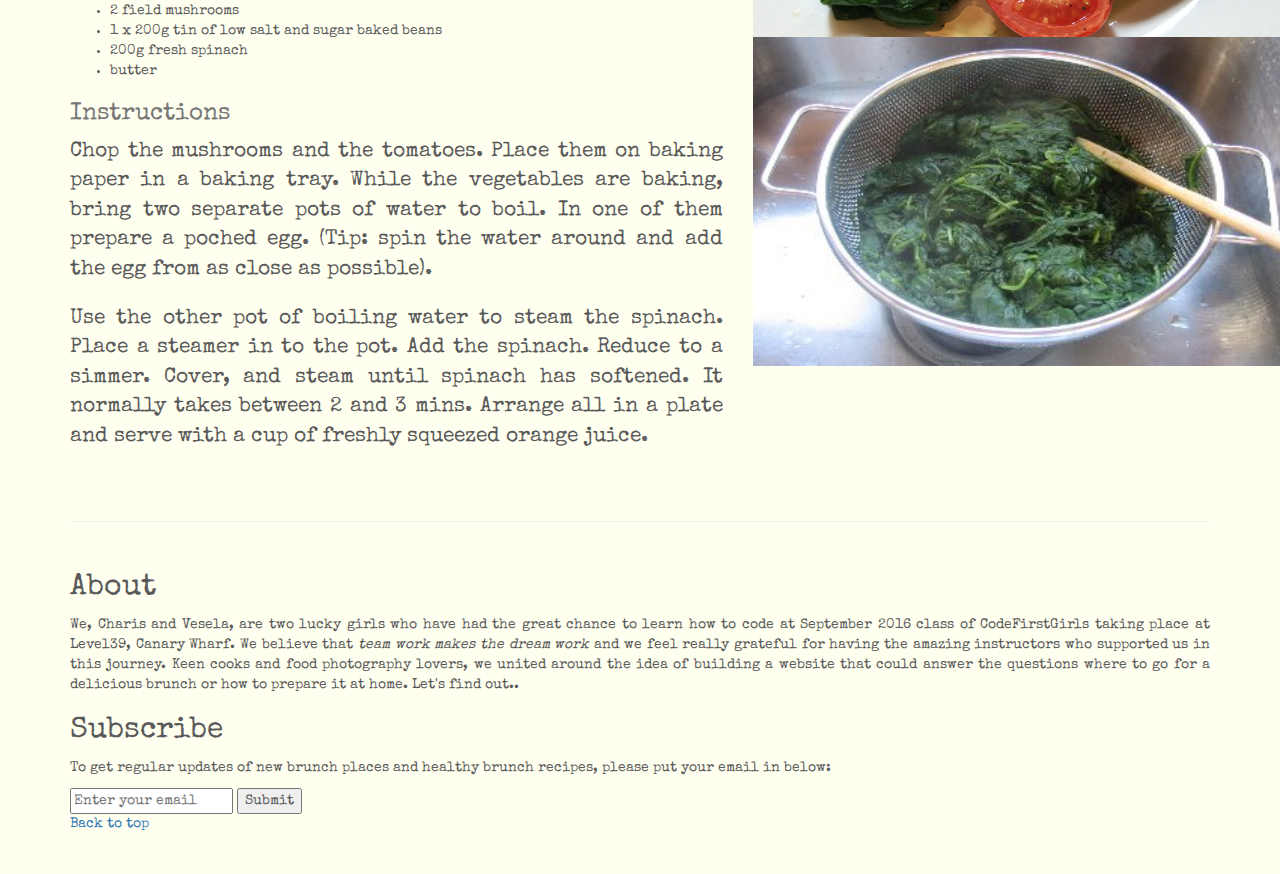
==== commit 188e14d8: "Recipes style- unified" ====
--- a/index.html
+++ b/index.html
@@ -168,7 +168,7 @@
           If that wasn't enough to entice you, they use British produce whever possible (apart from their maple syrup, which is of course Canadian) and from 22 October they will offer vegan dairy free and wheat free pancakes. What's not to love?
           </p>
           </p>
-          <p> <strong> Where?</strong> Flat Iron Square, 85 Southwark Bridge Rd, London SE1 0NQ </p>
+          <p> <b> Where?</b> Flat Iron Square, 85 Southwark Bridge Rd, London SE1 0NQ </p>
           <p> See more on Instagram
           <style>.ig-b- { display: inline-block; }
 
@@ -308,7 +308,9 @@
       <div class="row featurette">
         <div class="col-md-7">
           <h2 id="GranolaIn" class="featurette-heading"> Granola Recipe - Chia, Quinoa & Banana Granola Bars</h2>
-          <p class="lead"> Make your own granola bars for energy on the go. Ingredients:
+          <h2> <span class="text-muted">Make your own...</span></h2> <!-- Added by Vessy-->
+          <p class="lead"> Granola bars for energy on the go. 
+        
 <ul>
 <li> 1 cup gluten free rolled oats </li>
 <li>1/2 cup uncooked pre-rinsed quinoa</li>
@@ -324,6 +326,7 @@
 <li>2 tablespoons honey or pure maple syrup</li>
 </ul>
 </p>
+<h3 span class="text-muted">Instructions</span> </h3>  
 <p>Instructions
 Preheat oven to 350 degrees F. Line an 8x8 inch baking pan with parchment paper to prevent bars from sticking.
 In a large bowl, combine oats, uncooked quinoa, chia seeds, salt and cinnamon. Stir in mashed banana and vanilla. Fold in almonds, pecans (or walnuts) and dried fruit.
@@ -344,8 +347,10 @@
 
       <div class="row featurette">
         <div class="col-md-7">
-          <h2 id="EggsIn" class="featurette-heading"> Avocado Eggs Recipe </h2> <h3 span class="text-muted">Ingredients</span></h3>
-          <p class="lead"> <ul>
+          <h2 id="EggsIn" class="featurette-heading"> Avocado Eggs Recipe </h2> 
+          <h2> <span class="text-muted">Make your own...</span></h2> <!-- Added by Vessy-->
+          <p class="lead"> Poached eggs. 
+          <ul>
             <li>2 slices fluten free bread</li>
             <li>2 eggs</li>
             <li>1/2 avocado</li>
@@ -370,8 +375,12 @@
 
       <div class="row featurette">
         <div class="col-md-7">
-          <h2 id="EnglishIn" class="featurette-heading">Full English </h2><h3 span class="text-muted">Ingredients </span></h3>
-          <p class="lead"> <ul>
+          <h2 id="EnglishIn" class="featurette-heading">Full English </h2>
+          <p class="lead"> 
+          <h2> <span class="text-muted">Make your own...</span></h2> <!-- Added by Vessy-->
+          <p class="lead"> Veggy English Breakfast.
+
+          <ul>
             <li> 2 slices gluten free bread</li>
             <li>1 fresh egg</li>
             <li>2 ripe tomatoes</li>
@@ -382,6 +391,7 @@
             
           </ul>
           </p>
+          <h3 span class="text-muted">Instructions</span> </h3>  
           <p class="lead">  Chop the mushrooms and the tomatoes. Place them on baking paper in a baking tray. While the vegetables are baking, bring two separate pots of water to boil. In one of them prepare a poched egg. (Tip: spin the water around and add the egg from as close as possible). </p> 
           <p class="lead"> Use the other pot of boiling water to steam the spinach. Place a steamer in to the pot. Add the spinach. Reduce to a simmer. Cover, and steam until spinach has softened. It normally takes between 2 and 3 mins. Arrange all in a plate and serve with a cup of freshly squeezed orange juice.</p>
         </div>
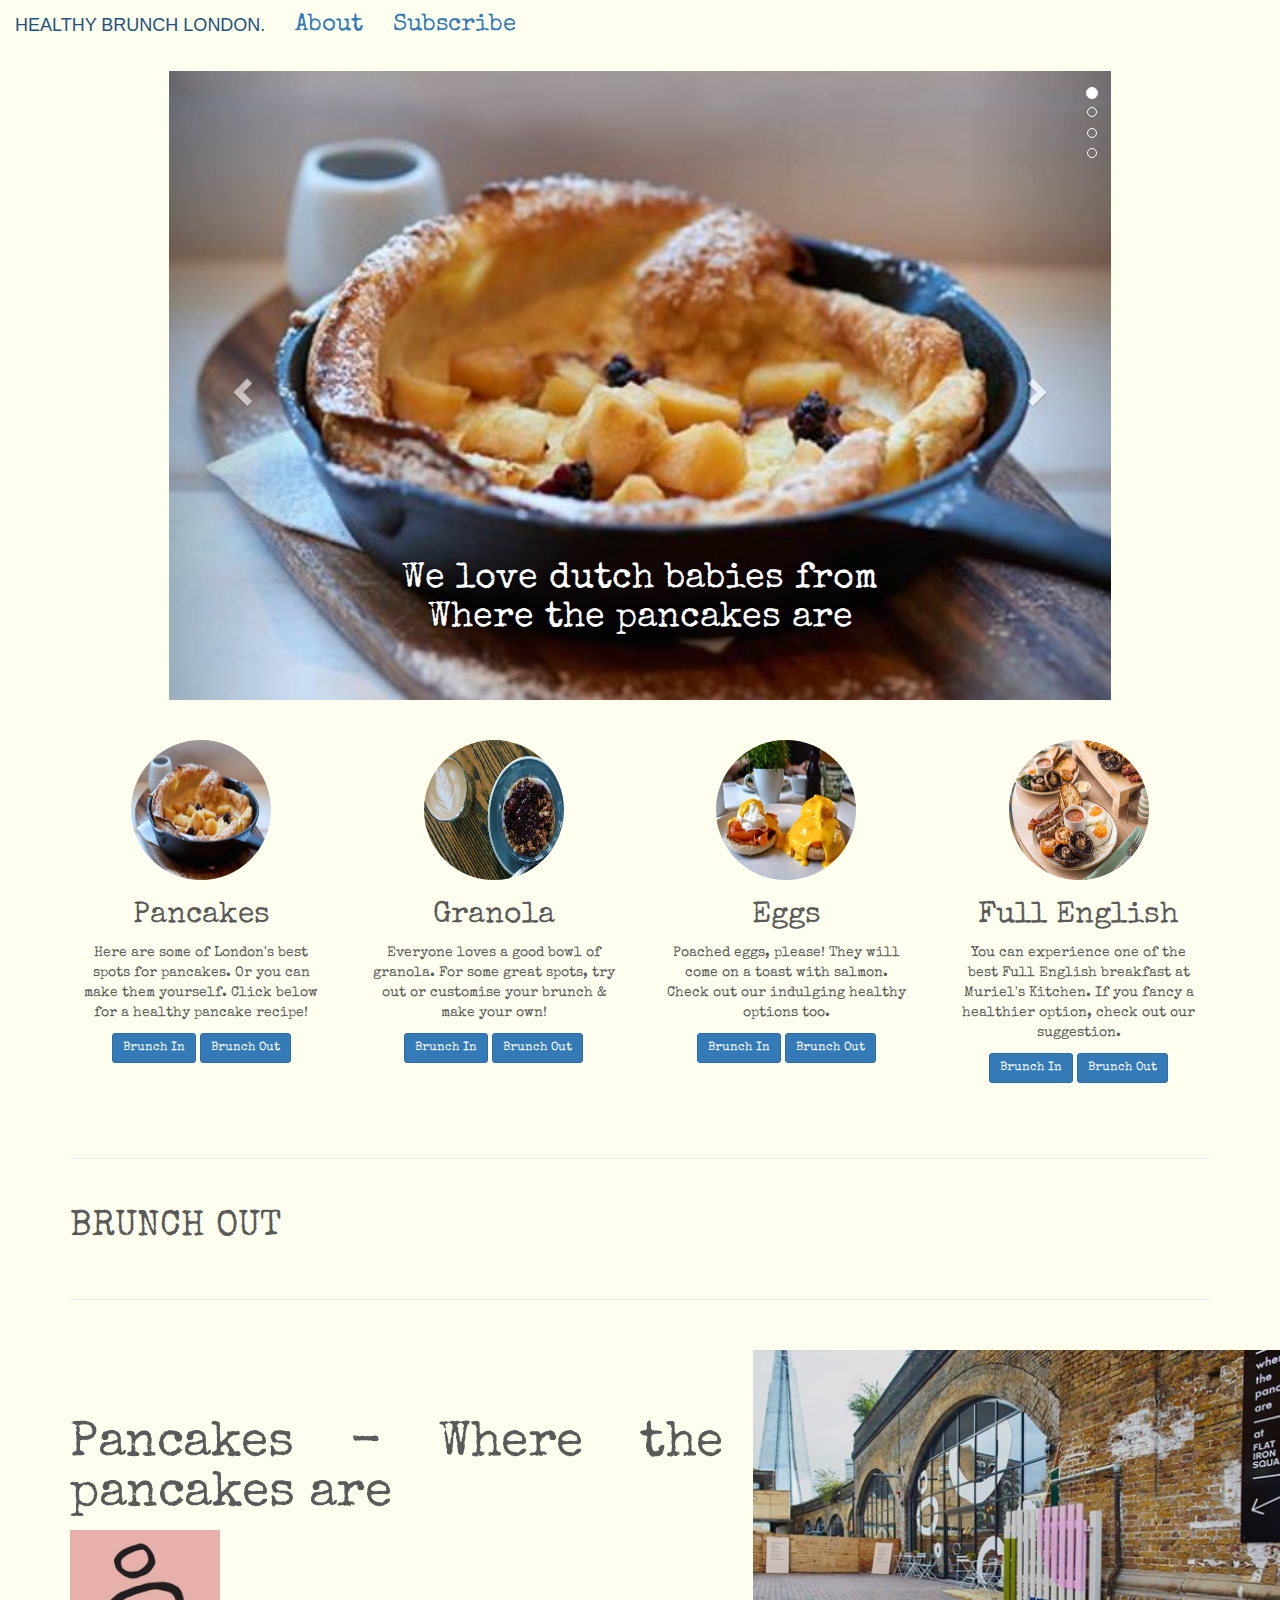
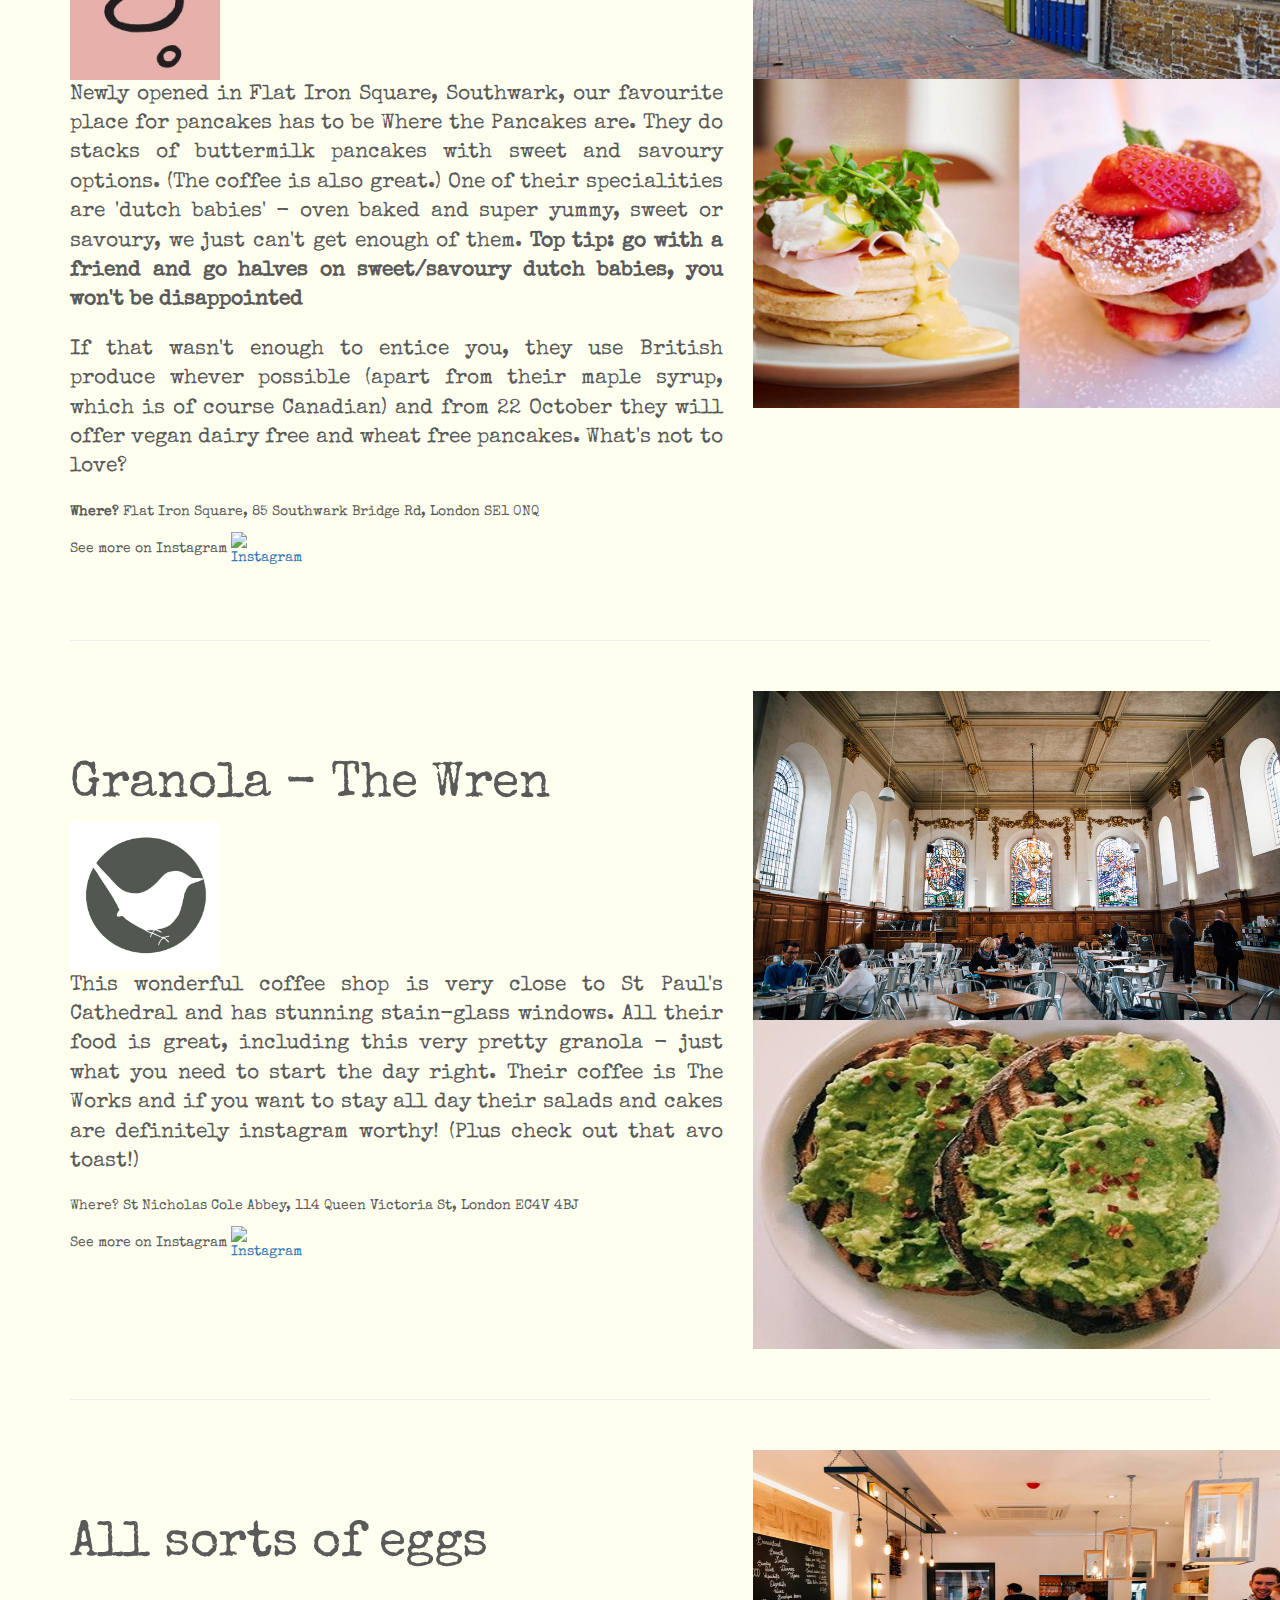
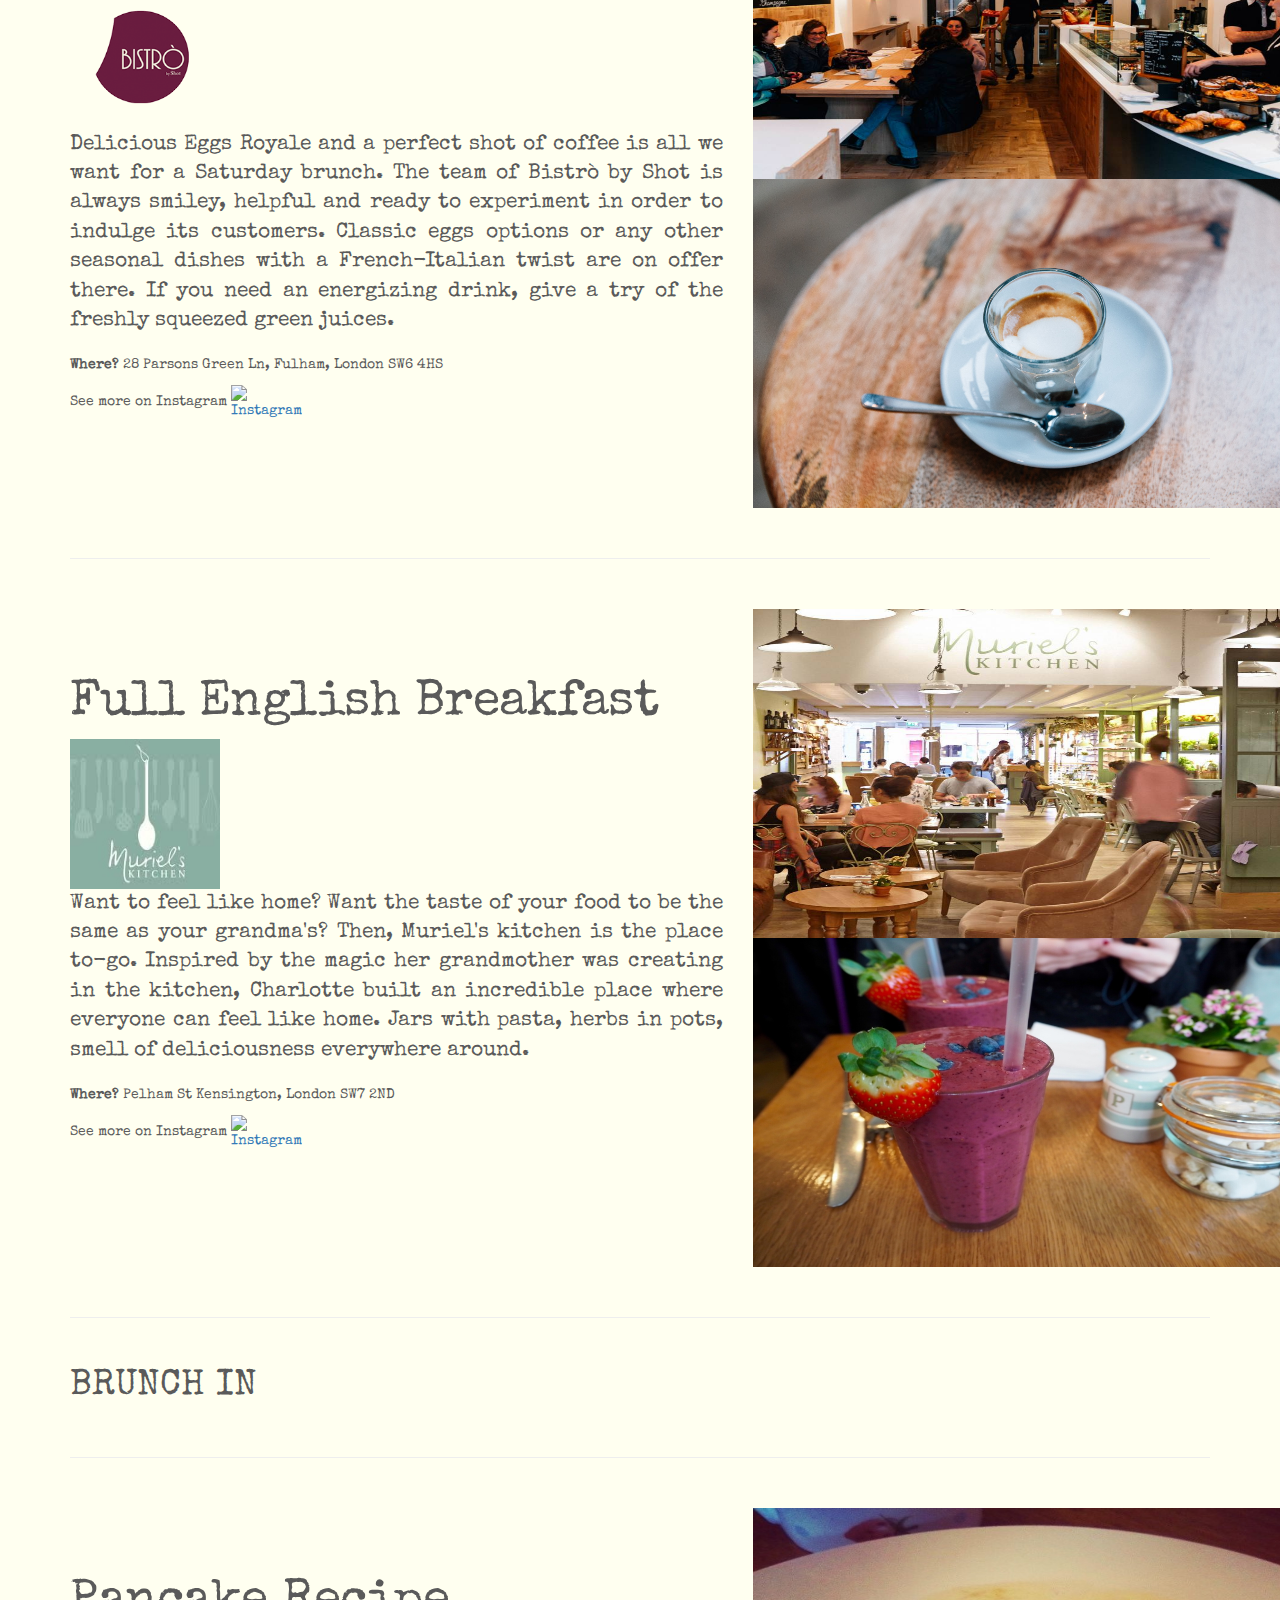
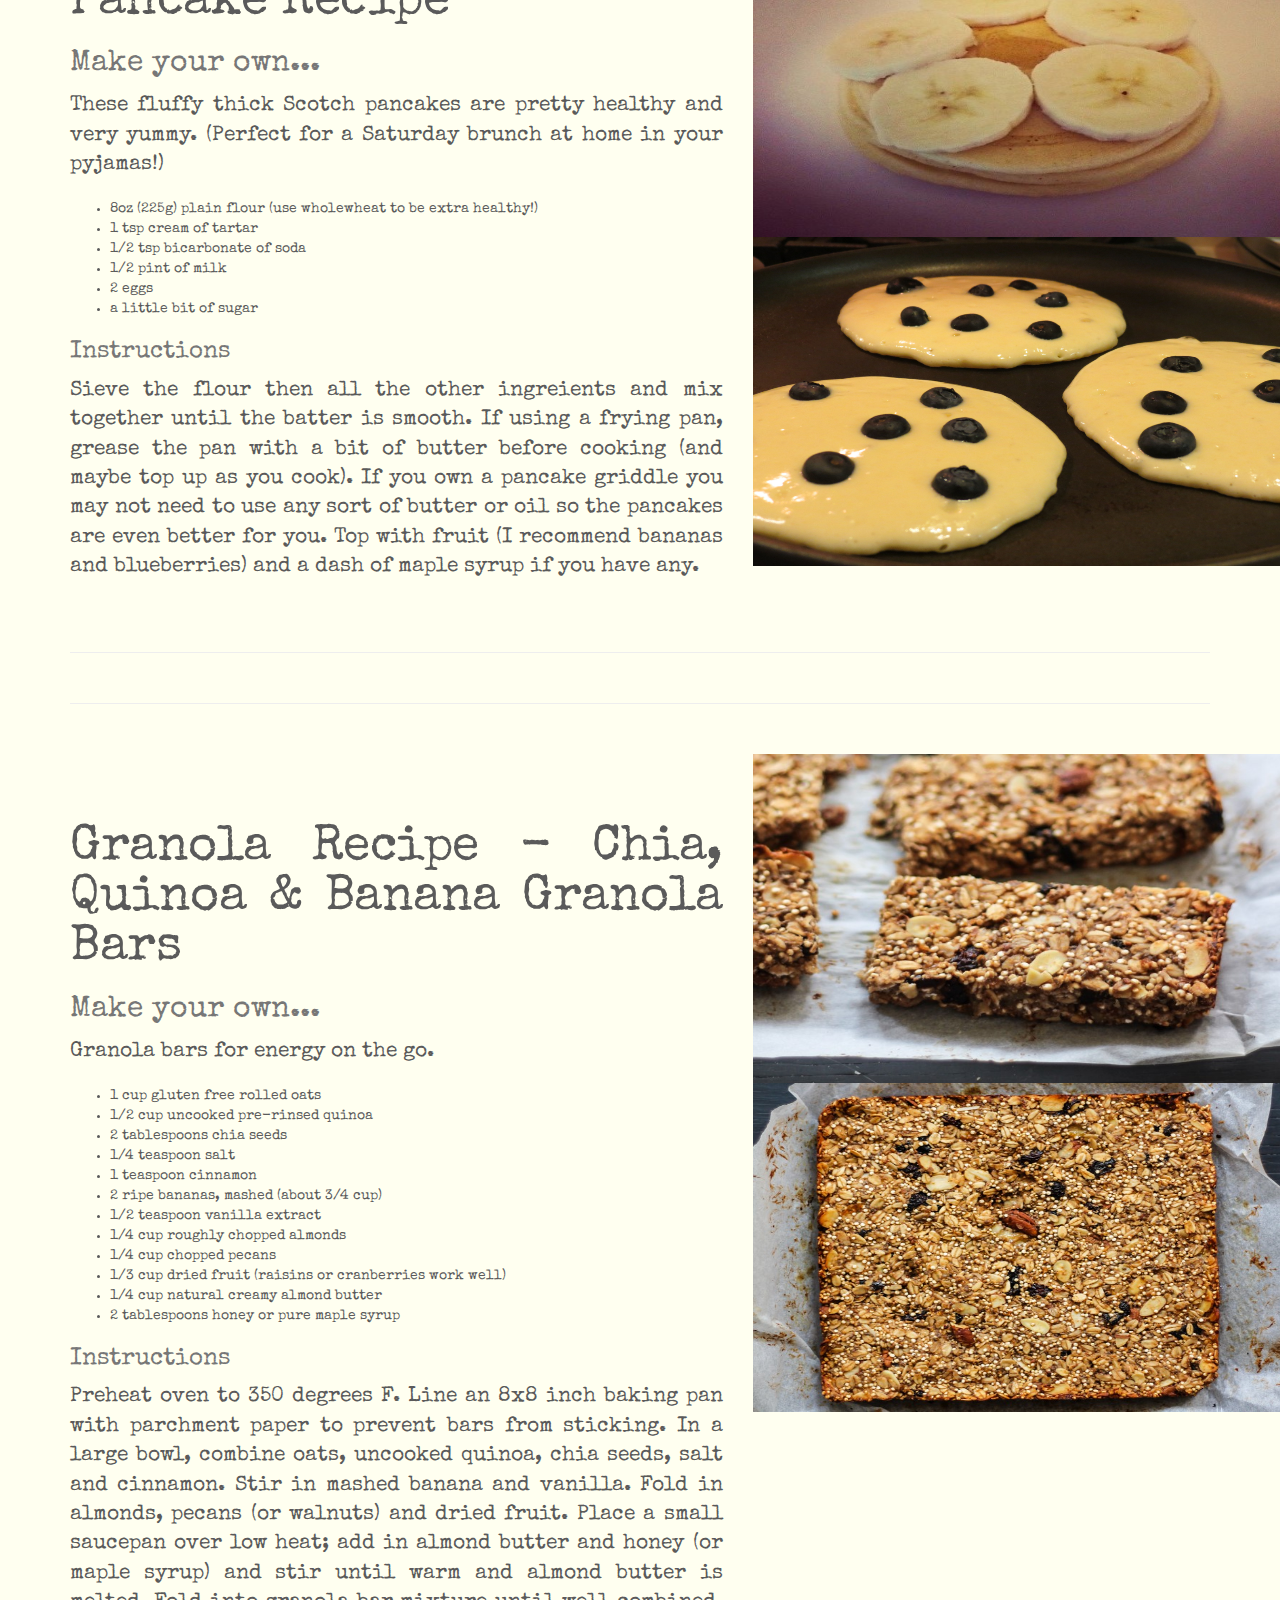
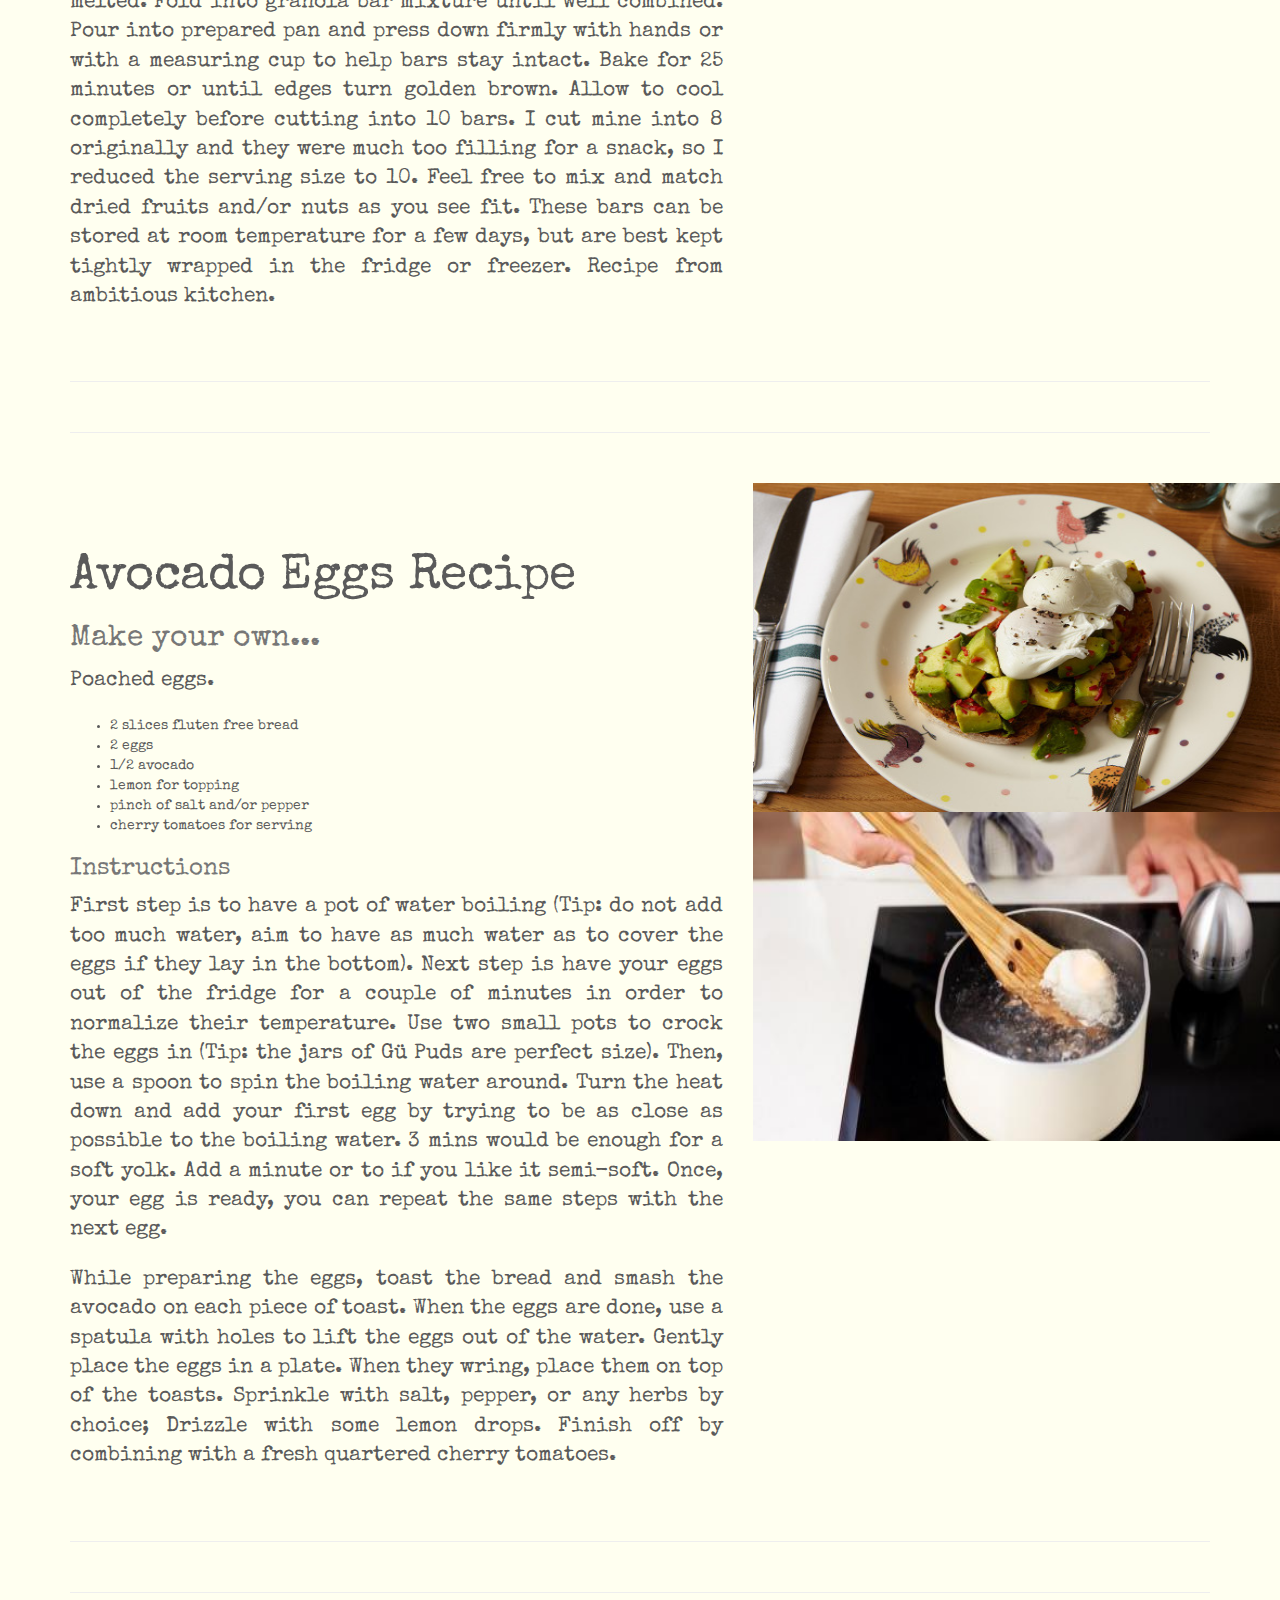
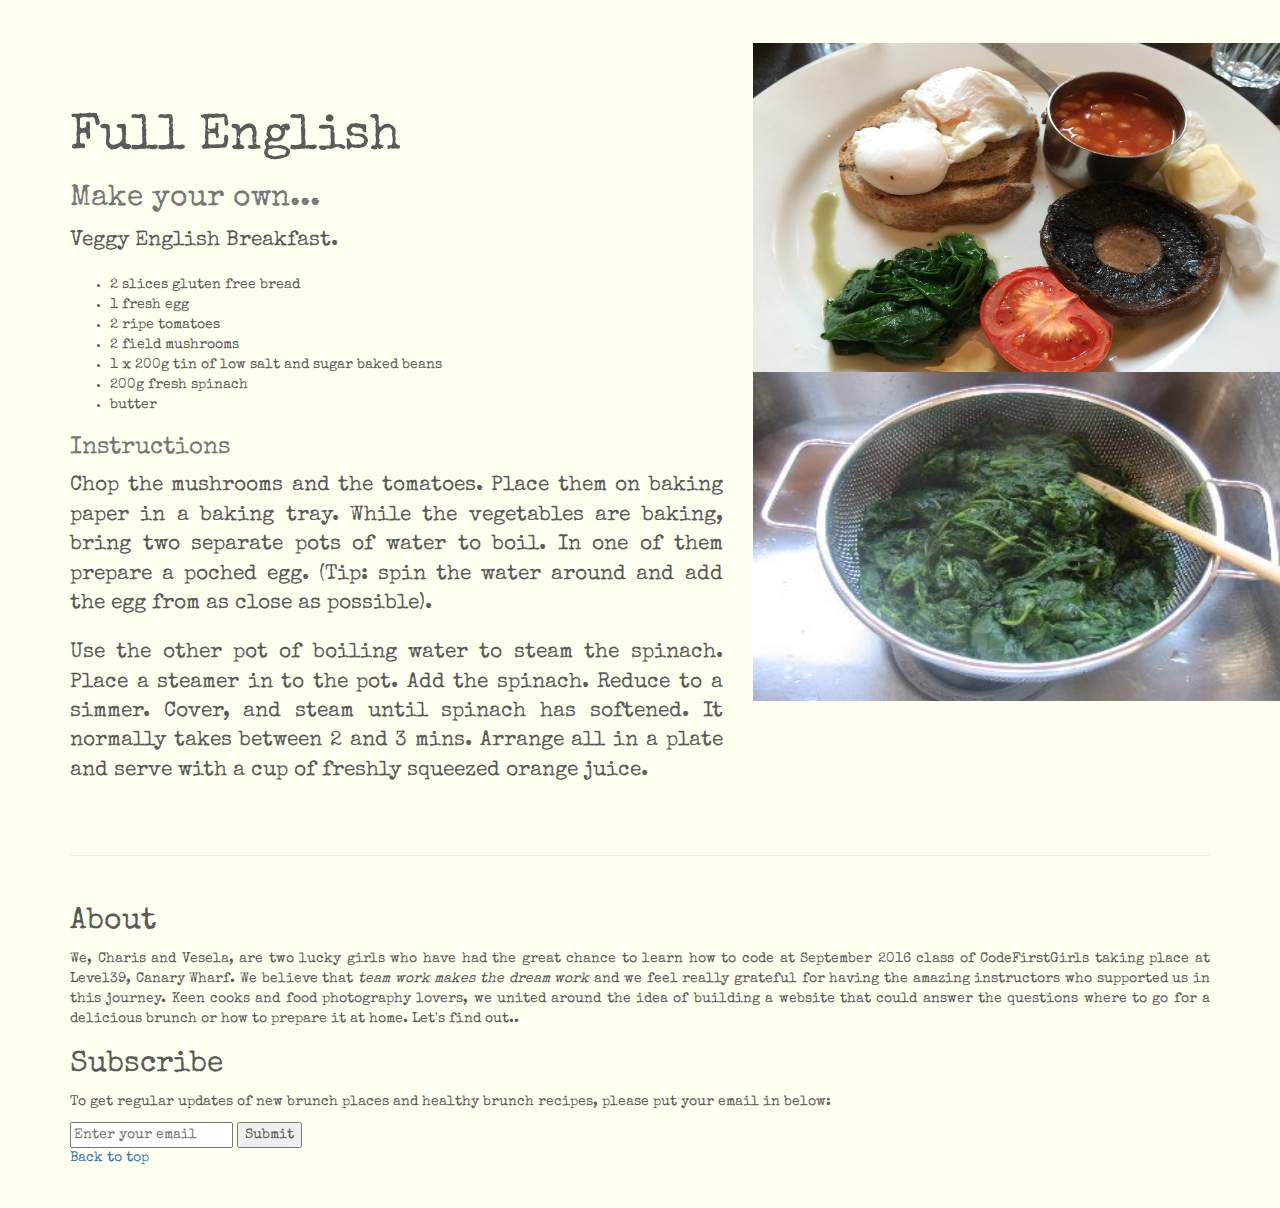
==== commit f1c8e1f4: "Recipes Unified 2" ====
--- a/index.html
+++ b/index.html
@@ -269,7 +269,7 @@
           <h2 id="PancakesIn" class="featurette-heading">Pancake Recipe</h2> 
           <h2> <span class="text-muted">Make your own...</span></h2>
           <p class="lead"> These fluffy thick Scotch pancakes are pretty healthy and very yummy. (Perfect for a Saturday brunch at home in your pyjamas!)
-          Ingredients:
+  
           <ul>
             <li>
                 8oz (225g) plain flour (use wholewheat to be extra healthy!)
@@ -290,6 +290,8 @@
             a little bit of sugar
             </li>
           </ul>
+          <h3 span class="text-muted">Instructions</span> </h3> 
+          <p class="lead"> 
           Sieve the flour then all the other ingreients and mix together until the batter is smooth. 
           If using a frying pan, grease the pan with a bit of butter before cooking (and maybe top up as you cook). If you own a pancake griddle you may not need to use any sort of butter or oil so the pancakes are even better for you. 
           Top with fruit (I recommend bananas and blueberries) and a dash of maple syrup if you have any.
@@ -327,7 +329,7 @@
 </ul>
 </p>
 <h3 span class="text-muted">Instructions</span> </h3>  
-<p>Instructions
+<p class="lead"> 
 Preheat oven to 350 degrees F. Line an 8x8 inch baking pan with parchment paper to prevent bars from sticking.
 In a large bowl, combine oats, uncooked quinoa, chia seeds, salt and cinnamon. Stir in mashed banana and vanilla. Fold in almonds, pecans (or walnuts) and dried fruit.
 Place a small saucepan over low heat; add in almond butter and honey (or maple syrup) and stir until warm and almond butter is melted. Fold into granola bar mixture until well combined. Pour into prepared pan and press down firmly with hands or with a measuring cup to help bars stay intact. Bake for 25 minutes or until edges turn golden brown. Allow to cool completely before cutting into 10 bars. I cut mine into 8 originally and they were much too filling for a snack, so I reduced the serving size to 10.
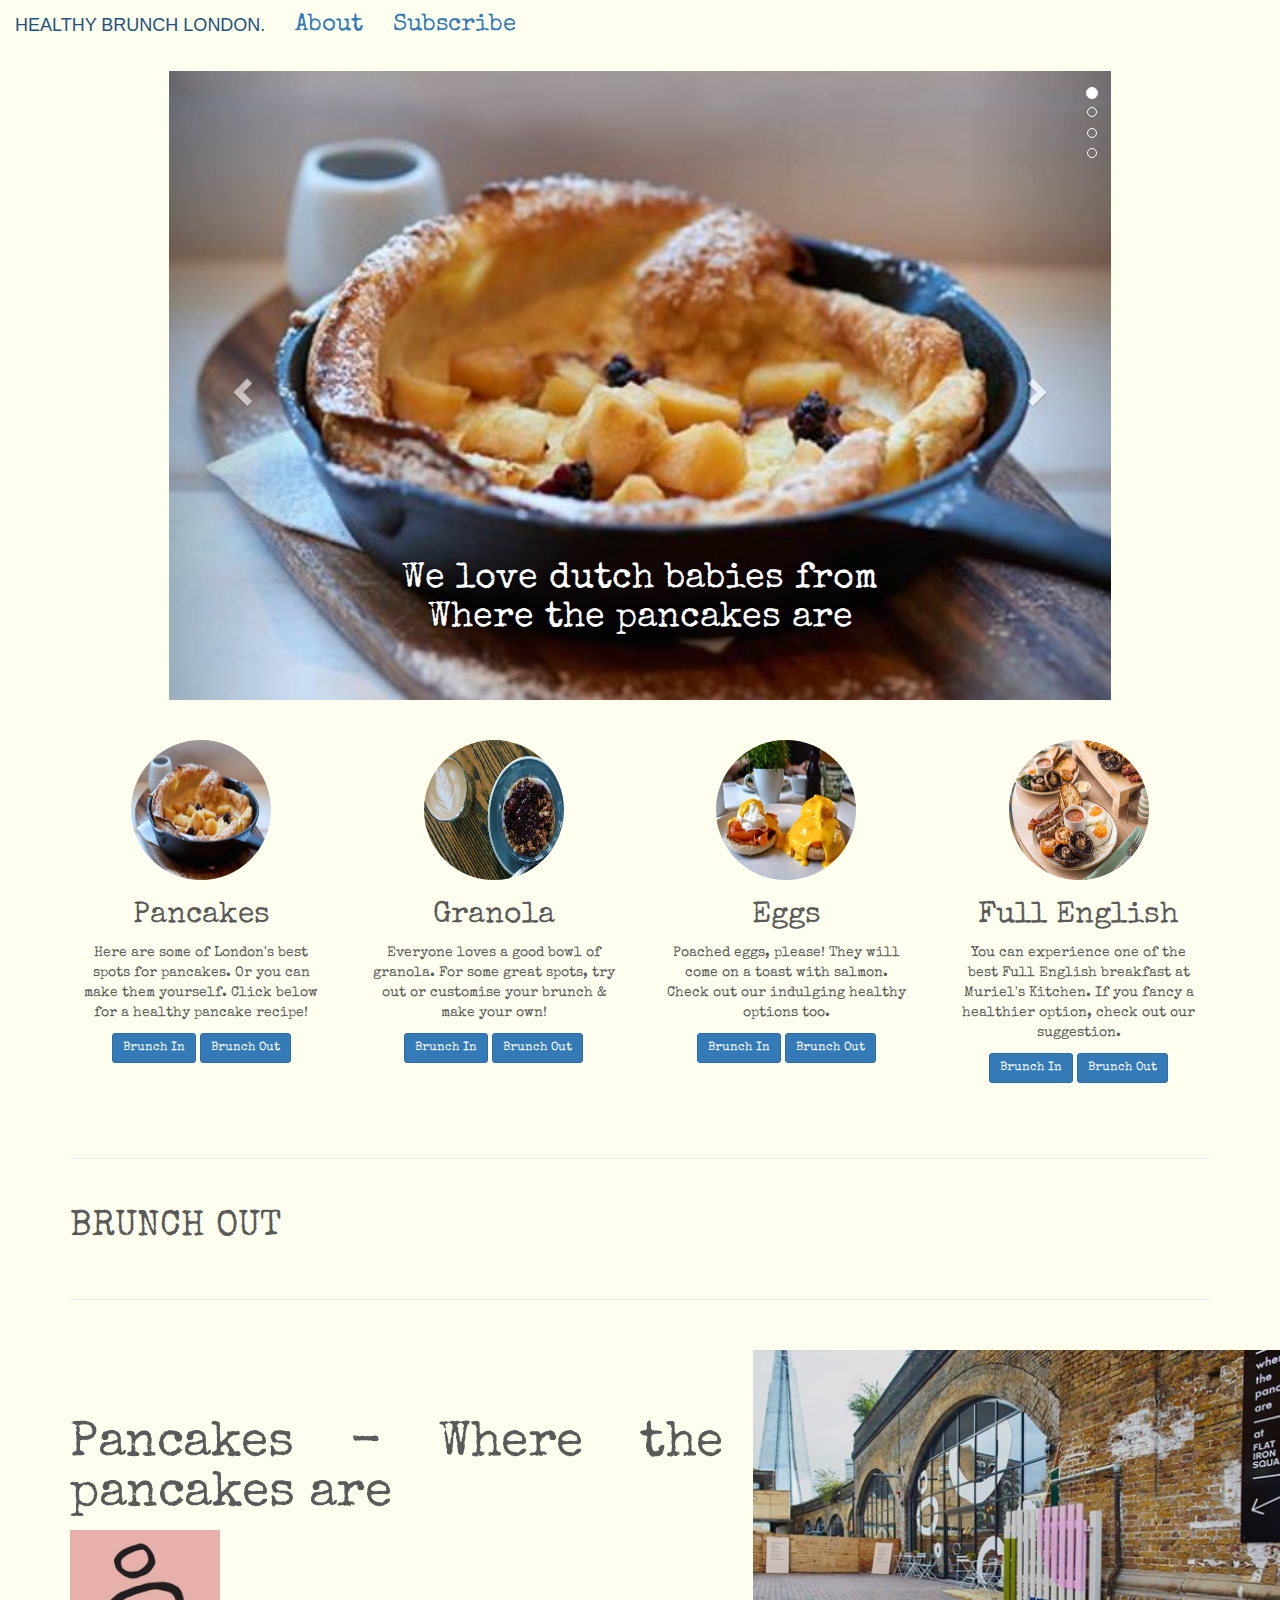
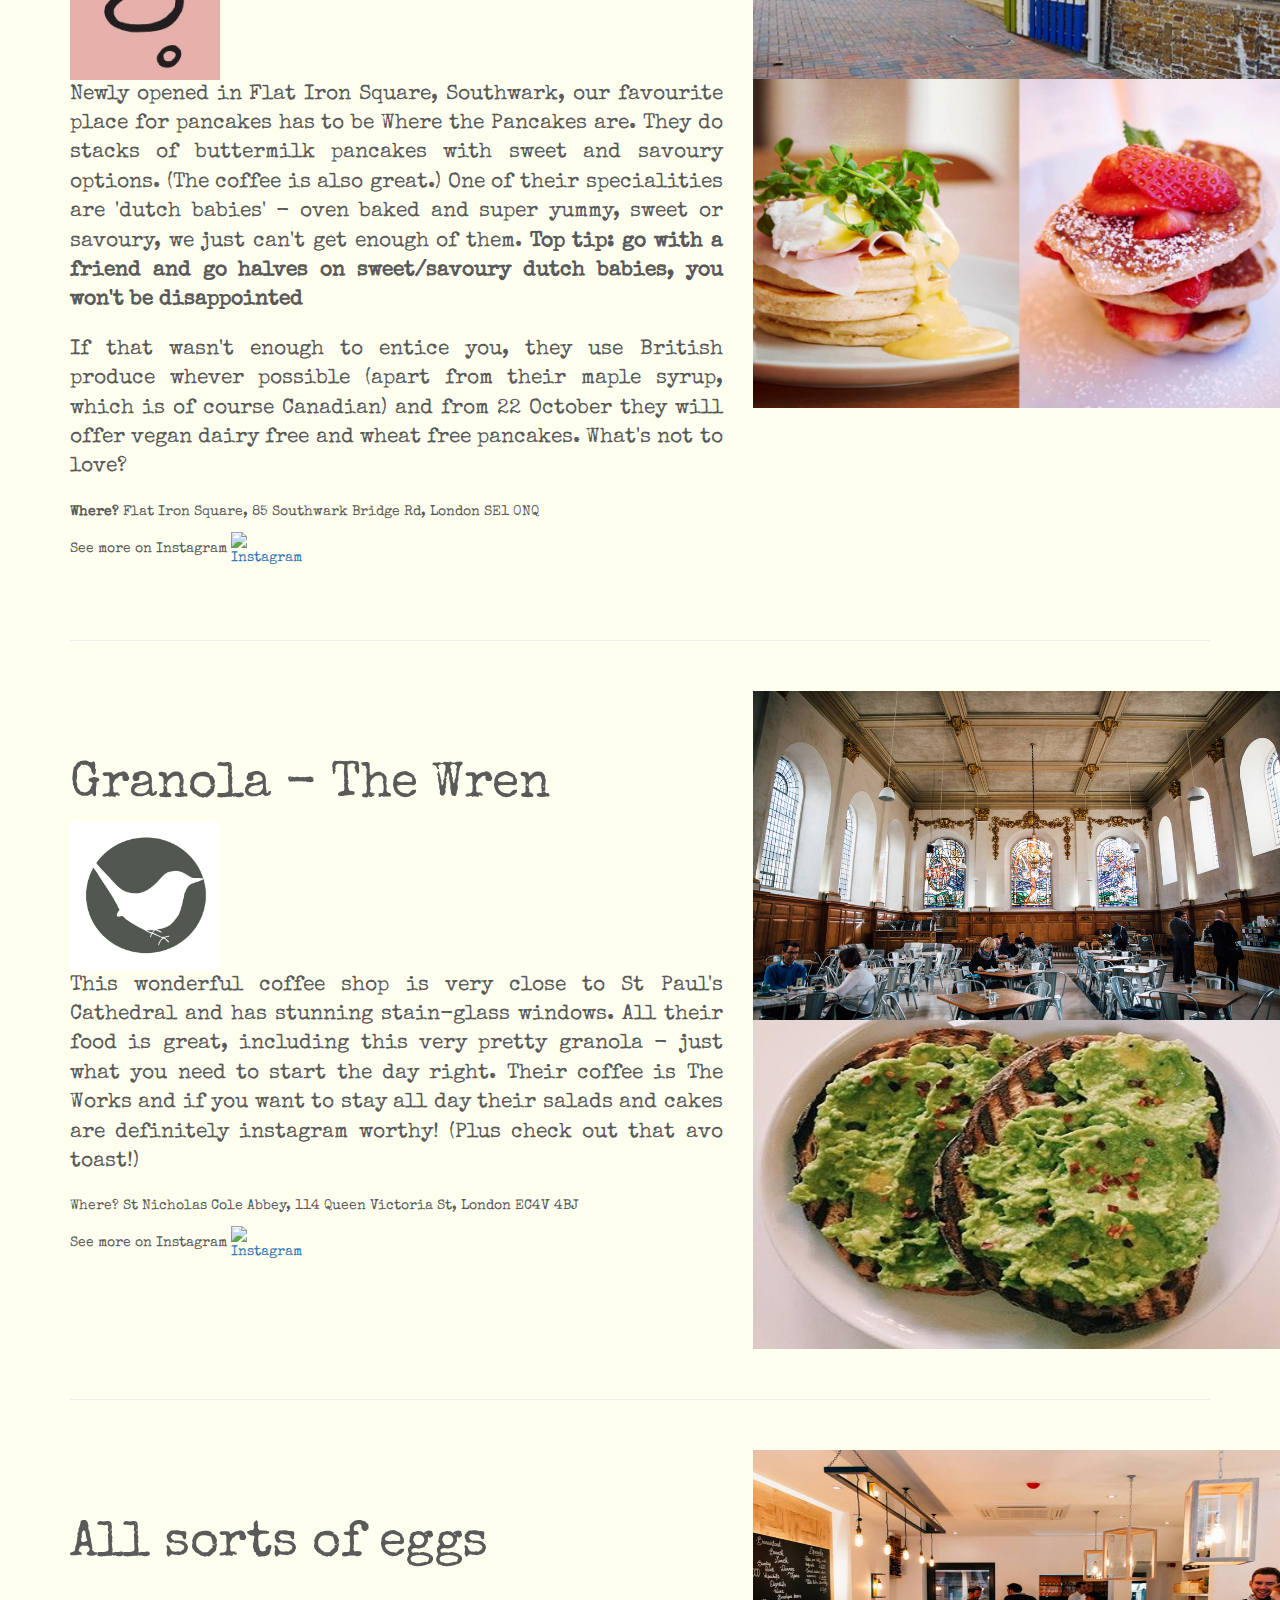
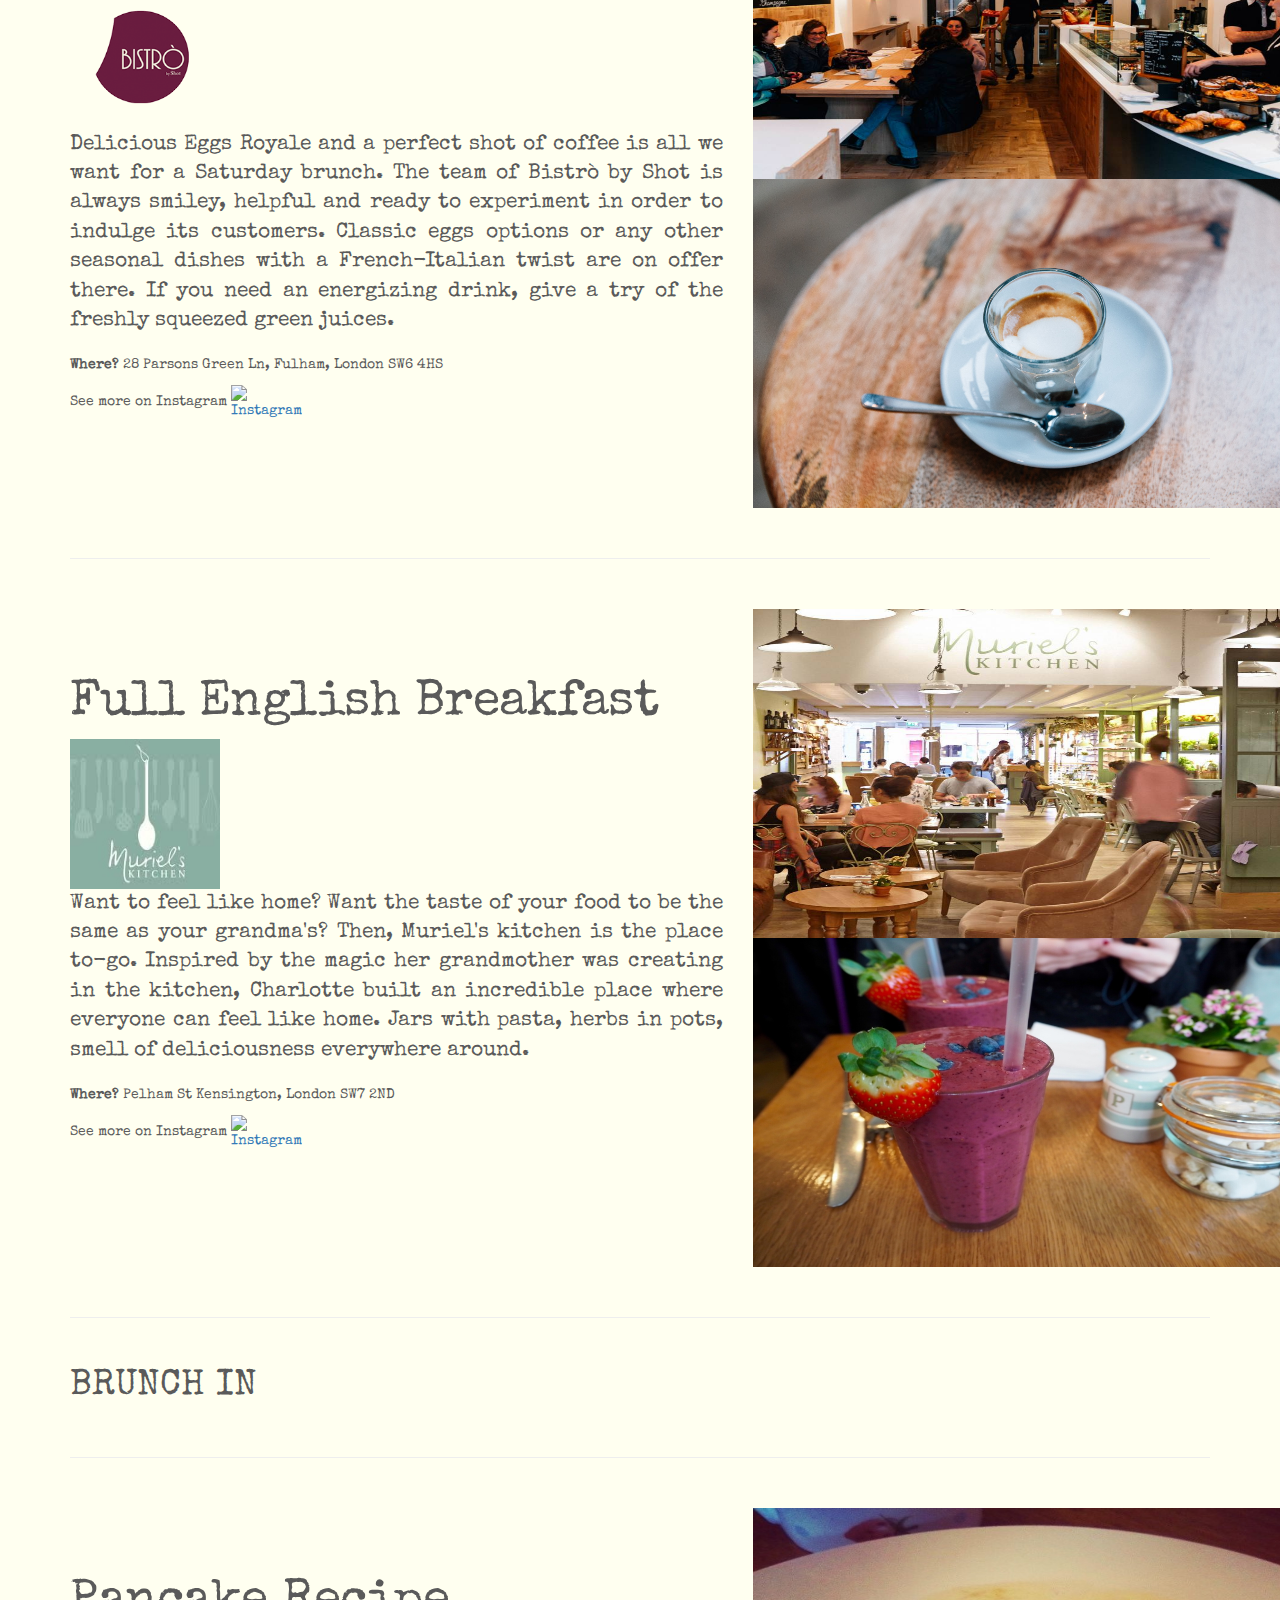
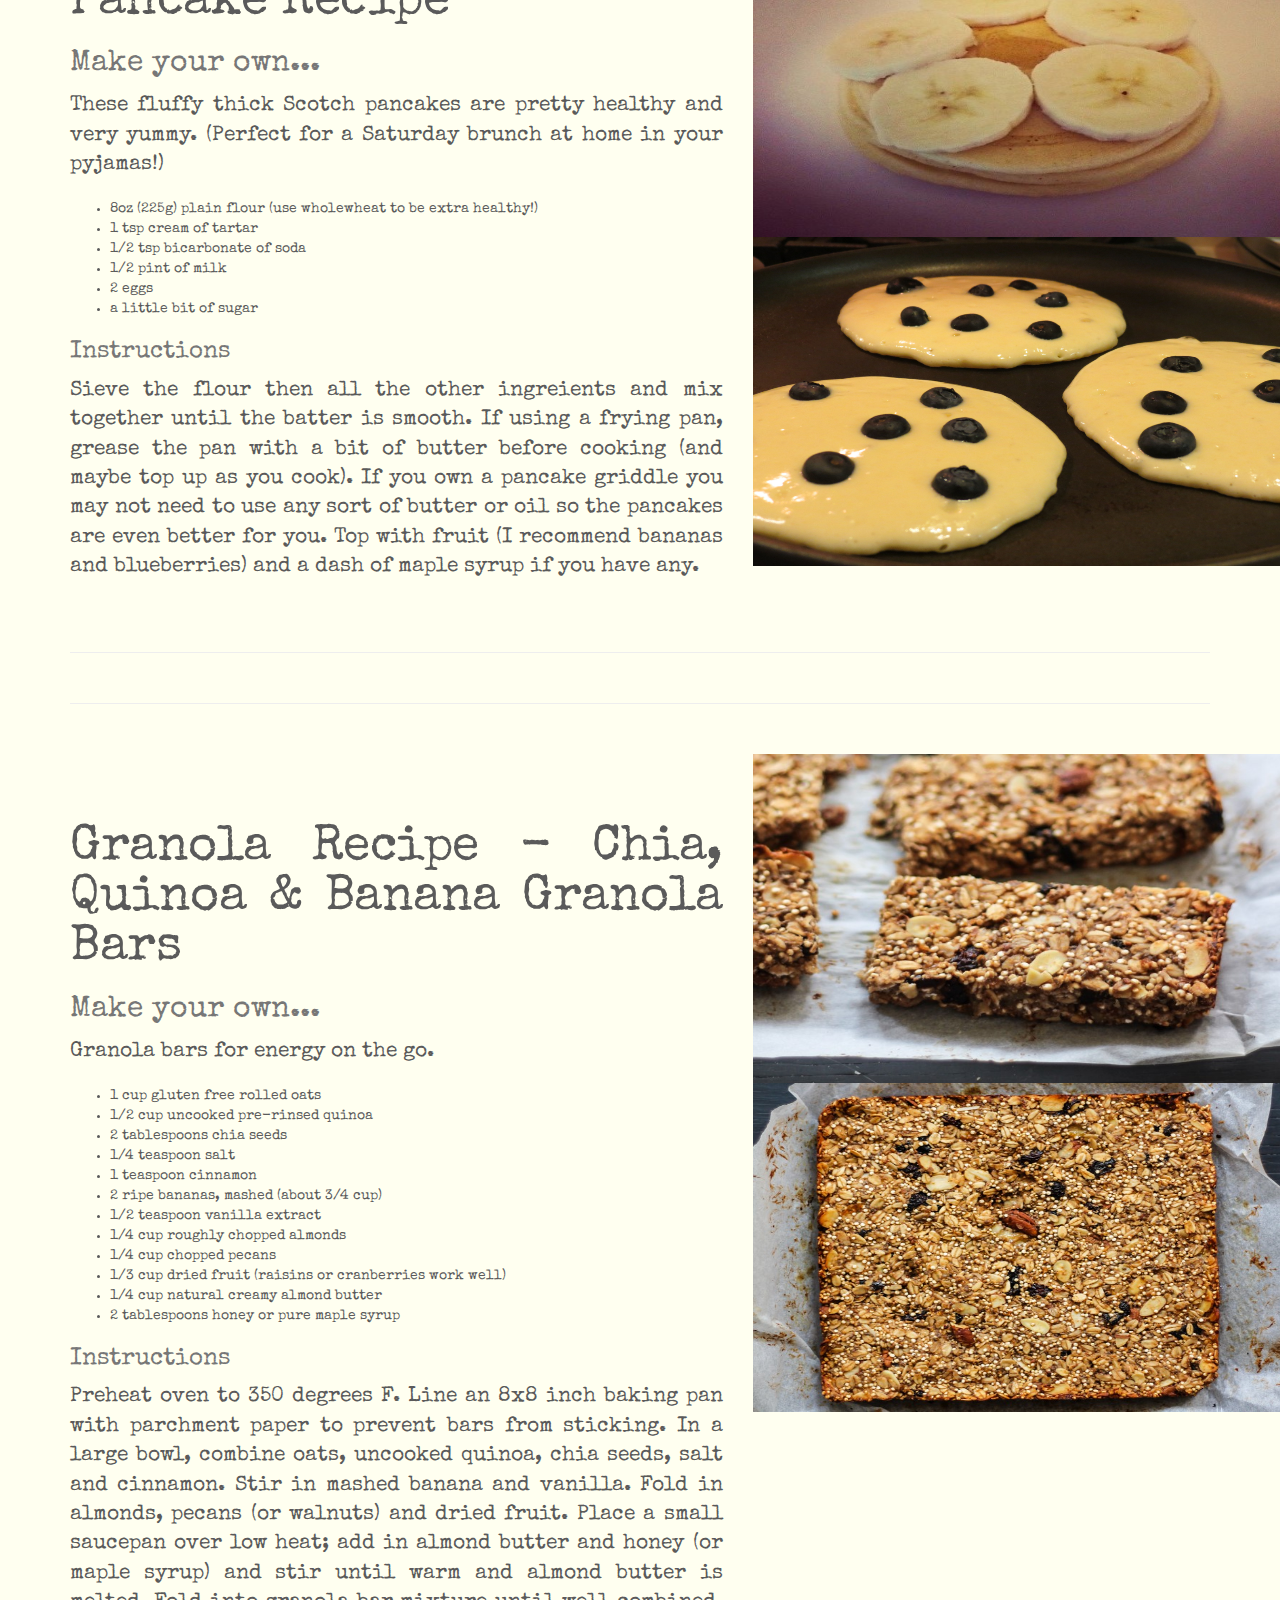
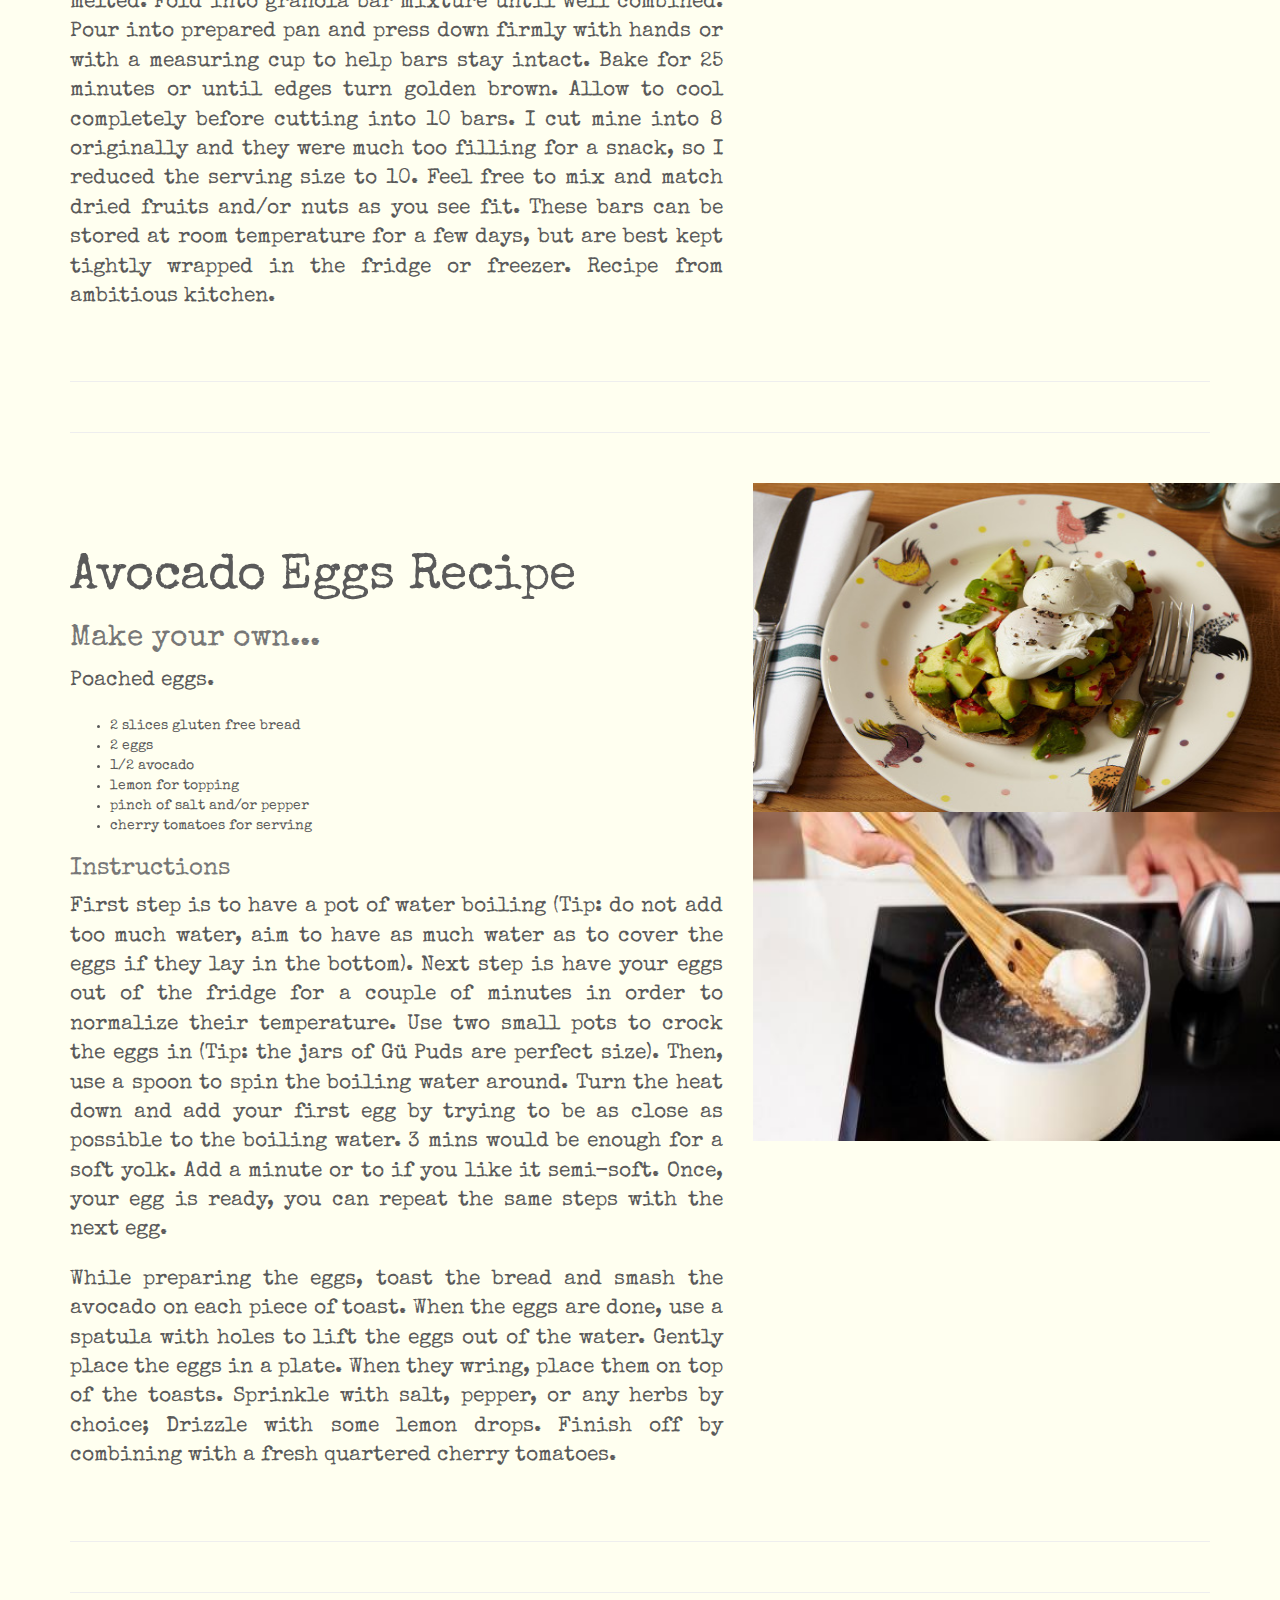
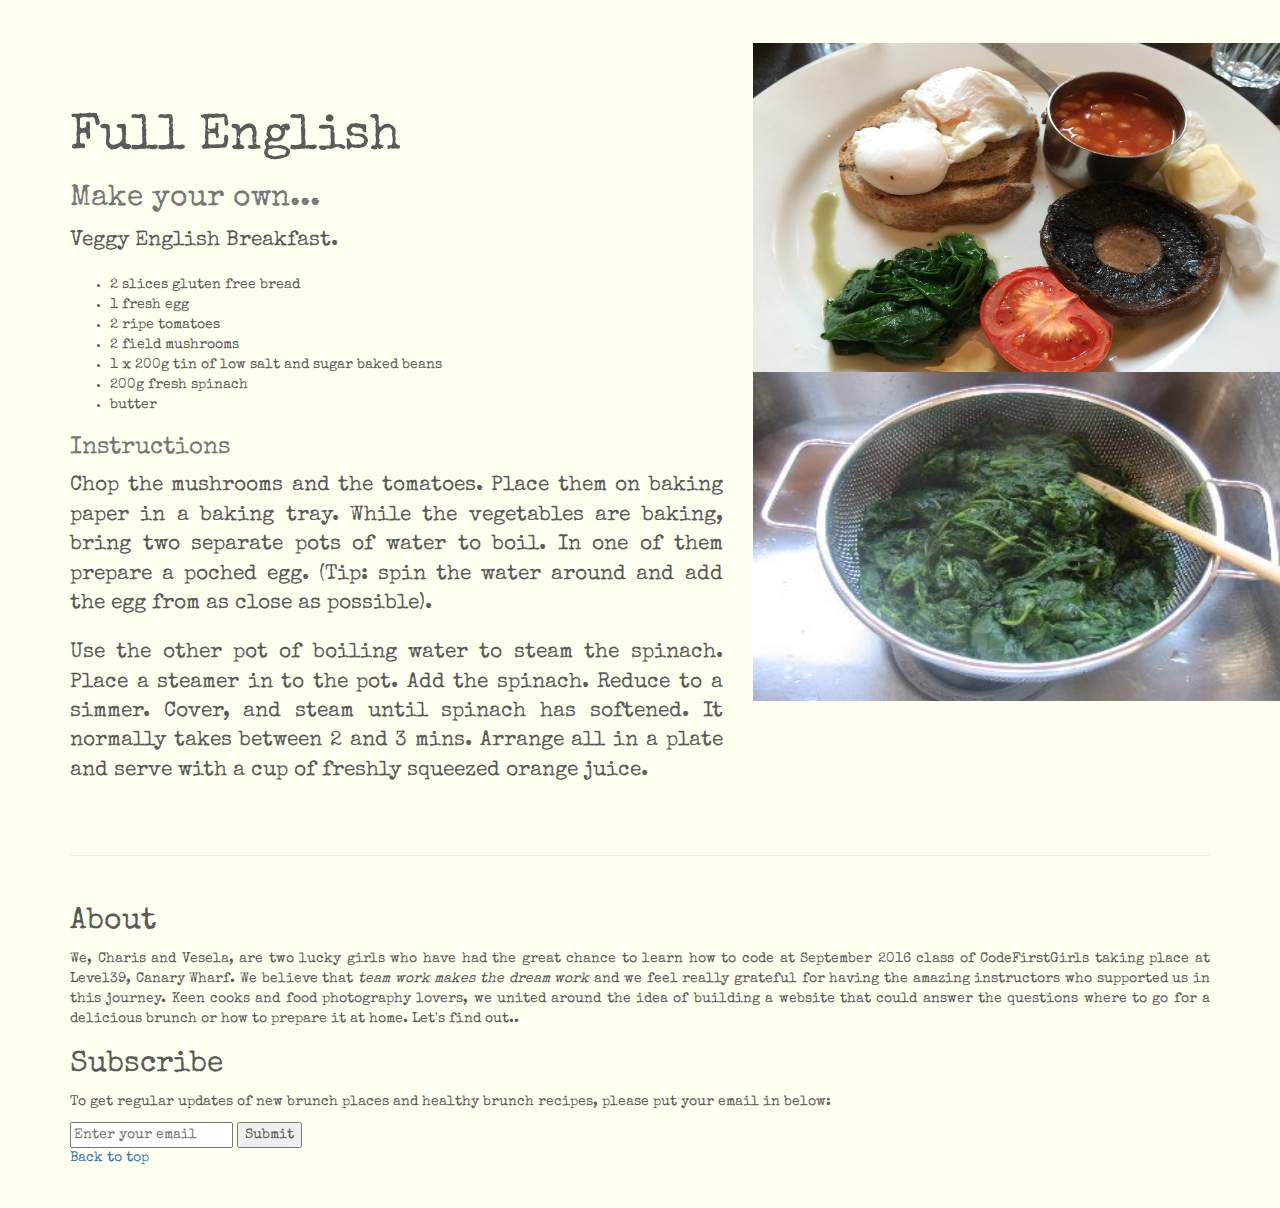
==== commit 3fdff09d: "Typo corrected" ====
--- a/index.html
+++ b/index.html
@@ -353,7 +353,7 @@
           <h2> <span class="text-muted">Make your own...</span></h2> <!-- Added by Vessy-->
           <p class="lead"> Poached eggs. 
           <ul>
-            <li>2 slices fluten free bread</li>
+            <li>2 slices gluten free bread</li>
             <li>2 eggs</li>
             <li>1/2 avocado</li>
             <li>lemon for topping</li>
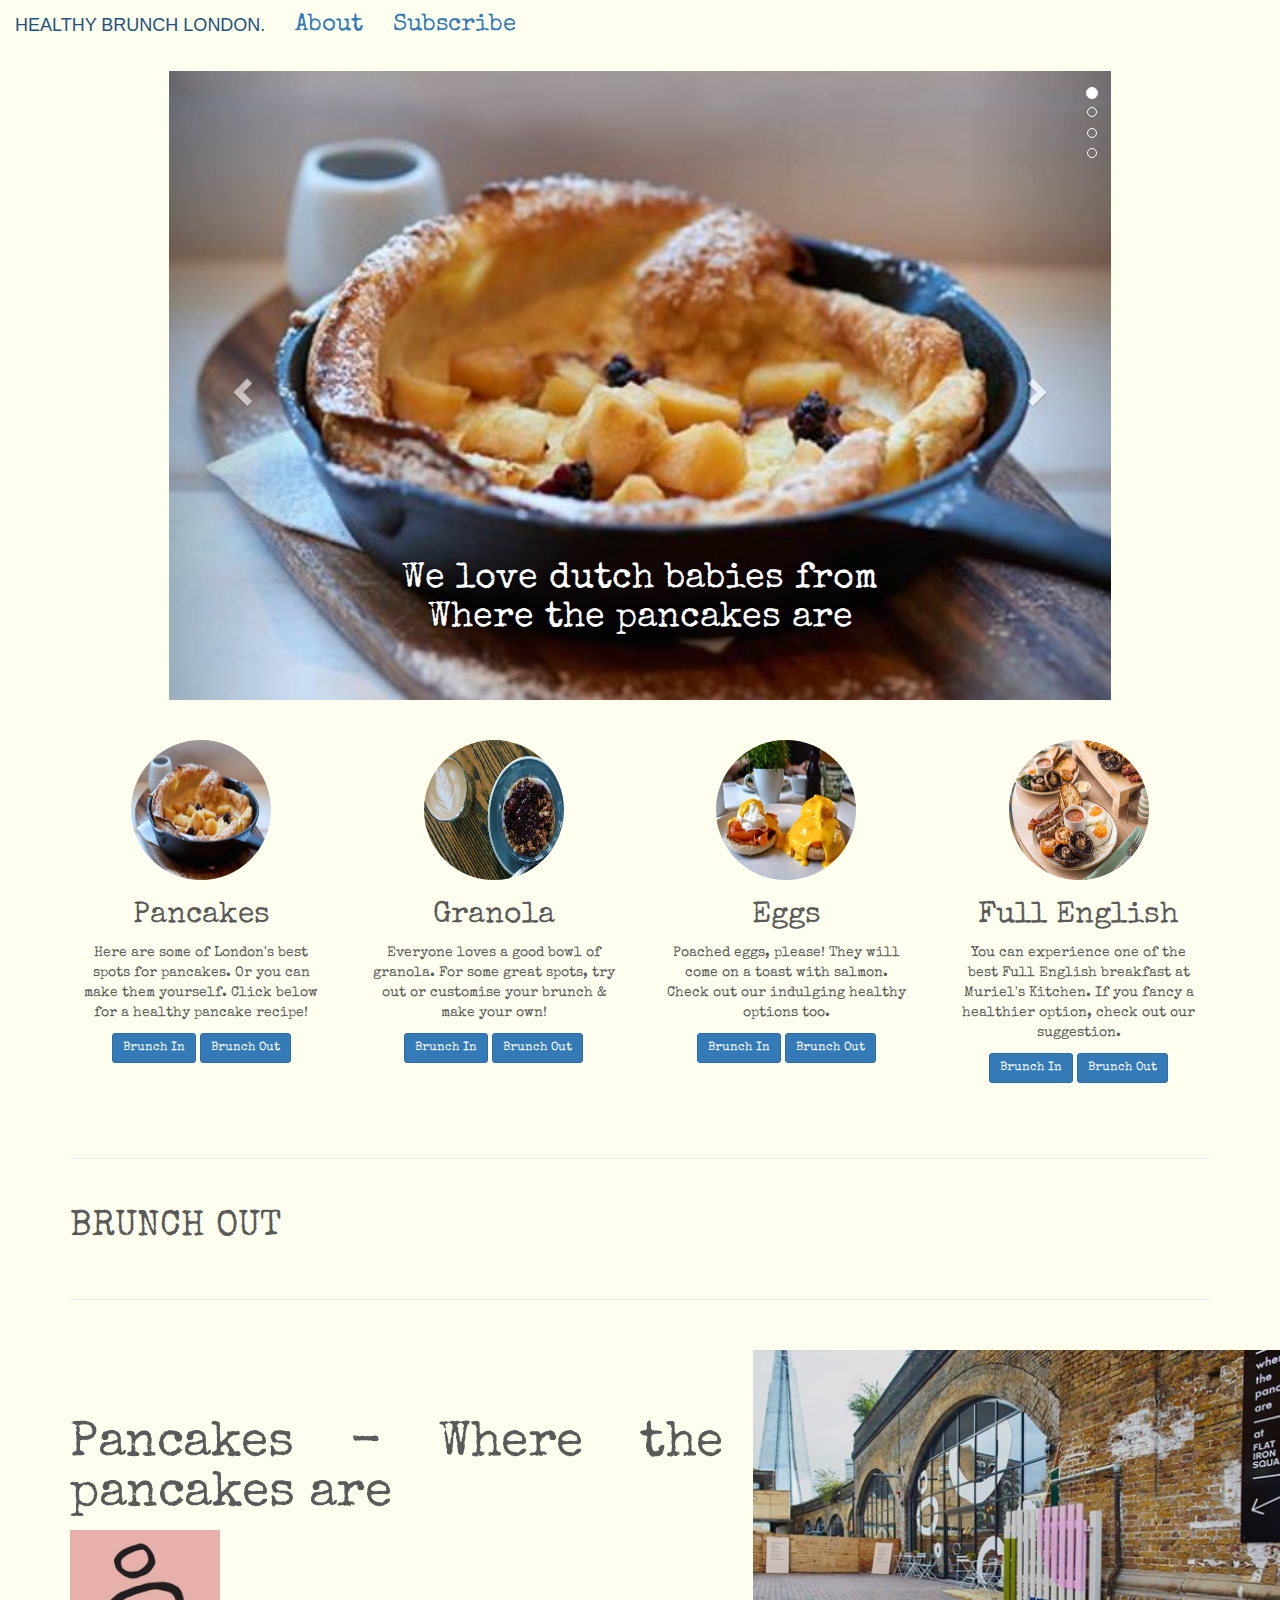
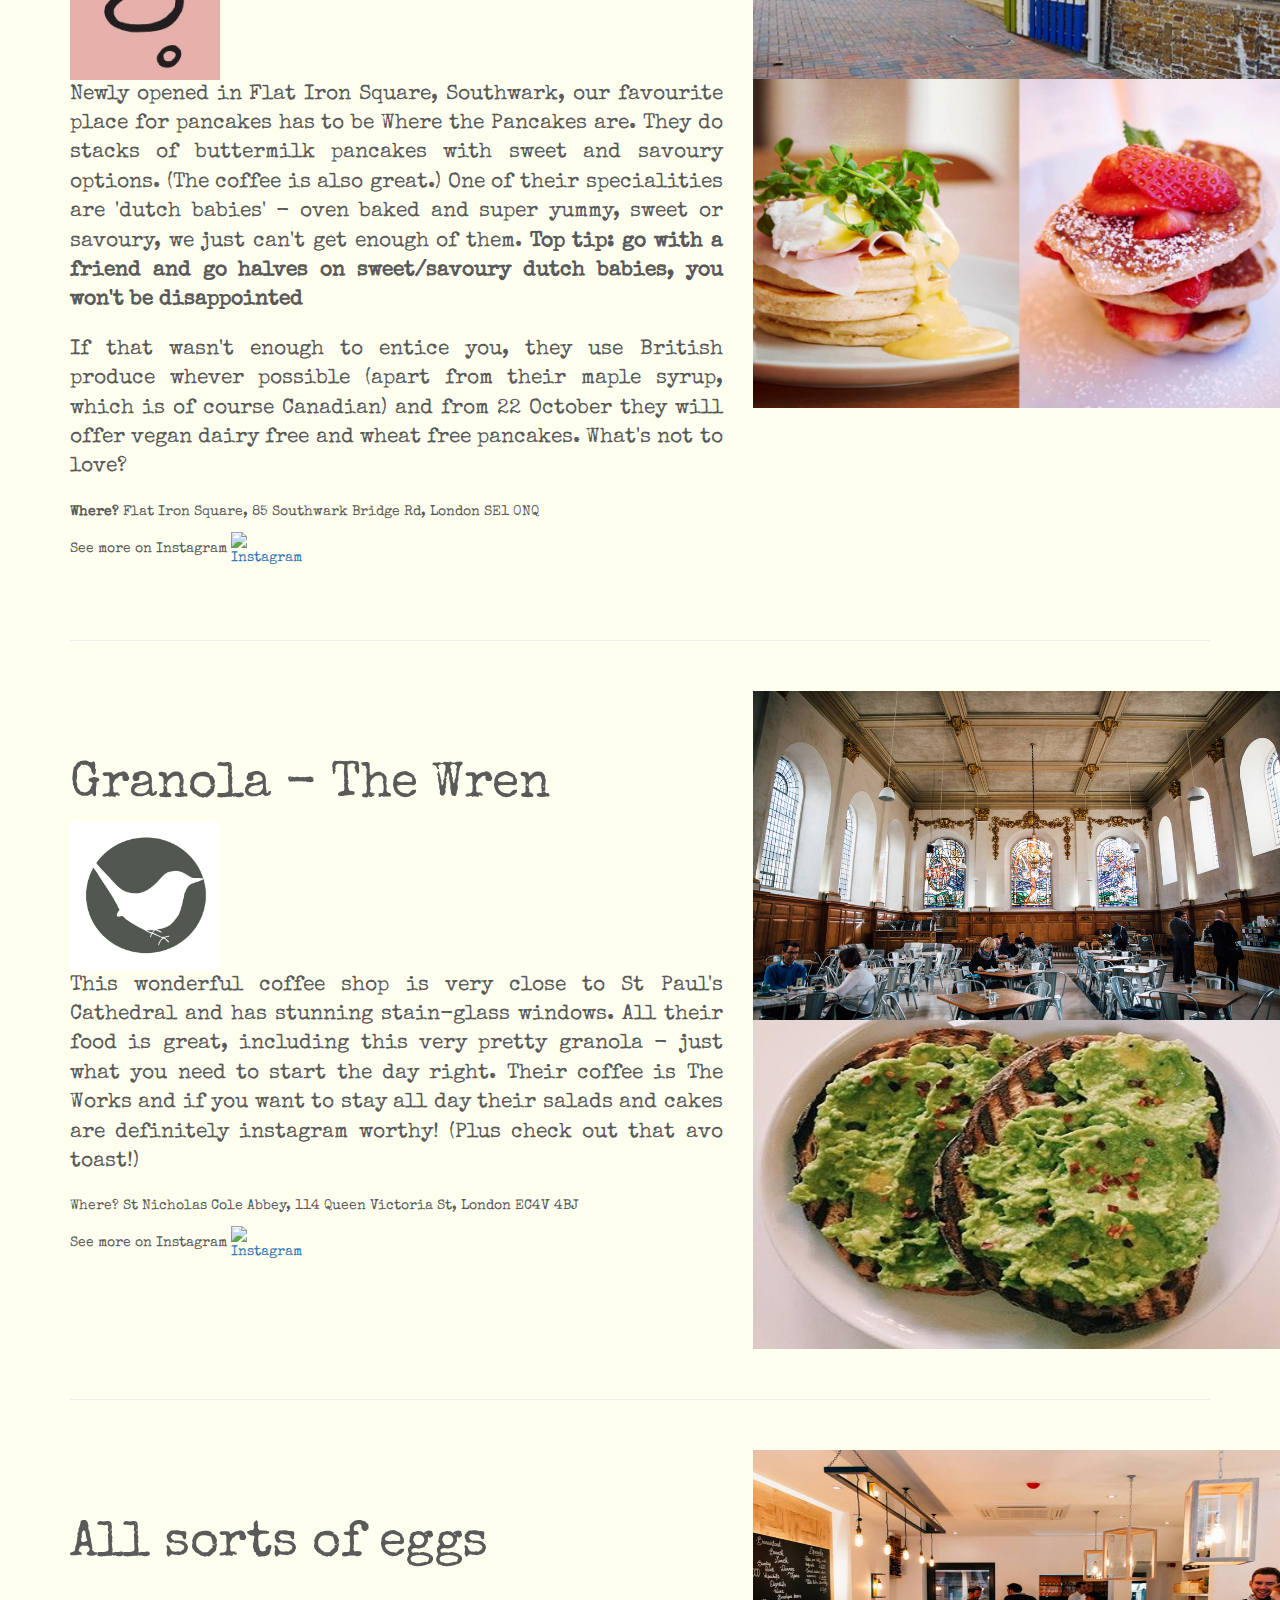
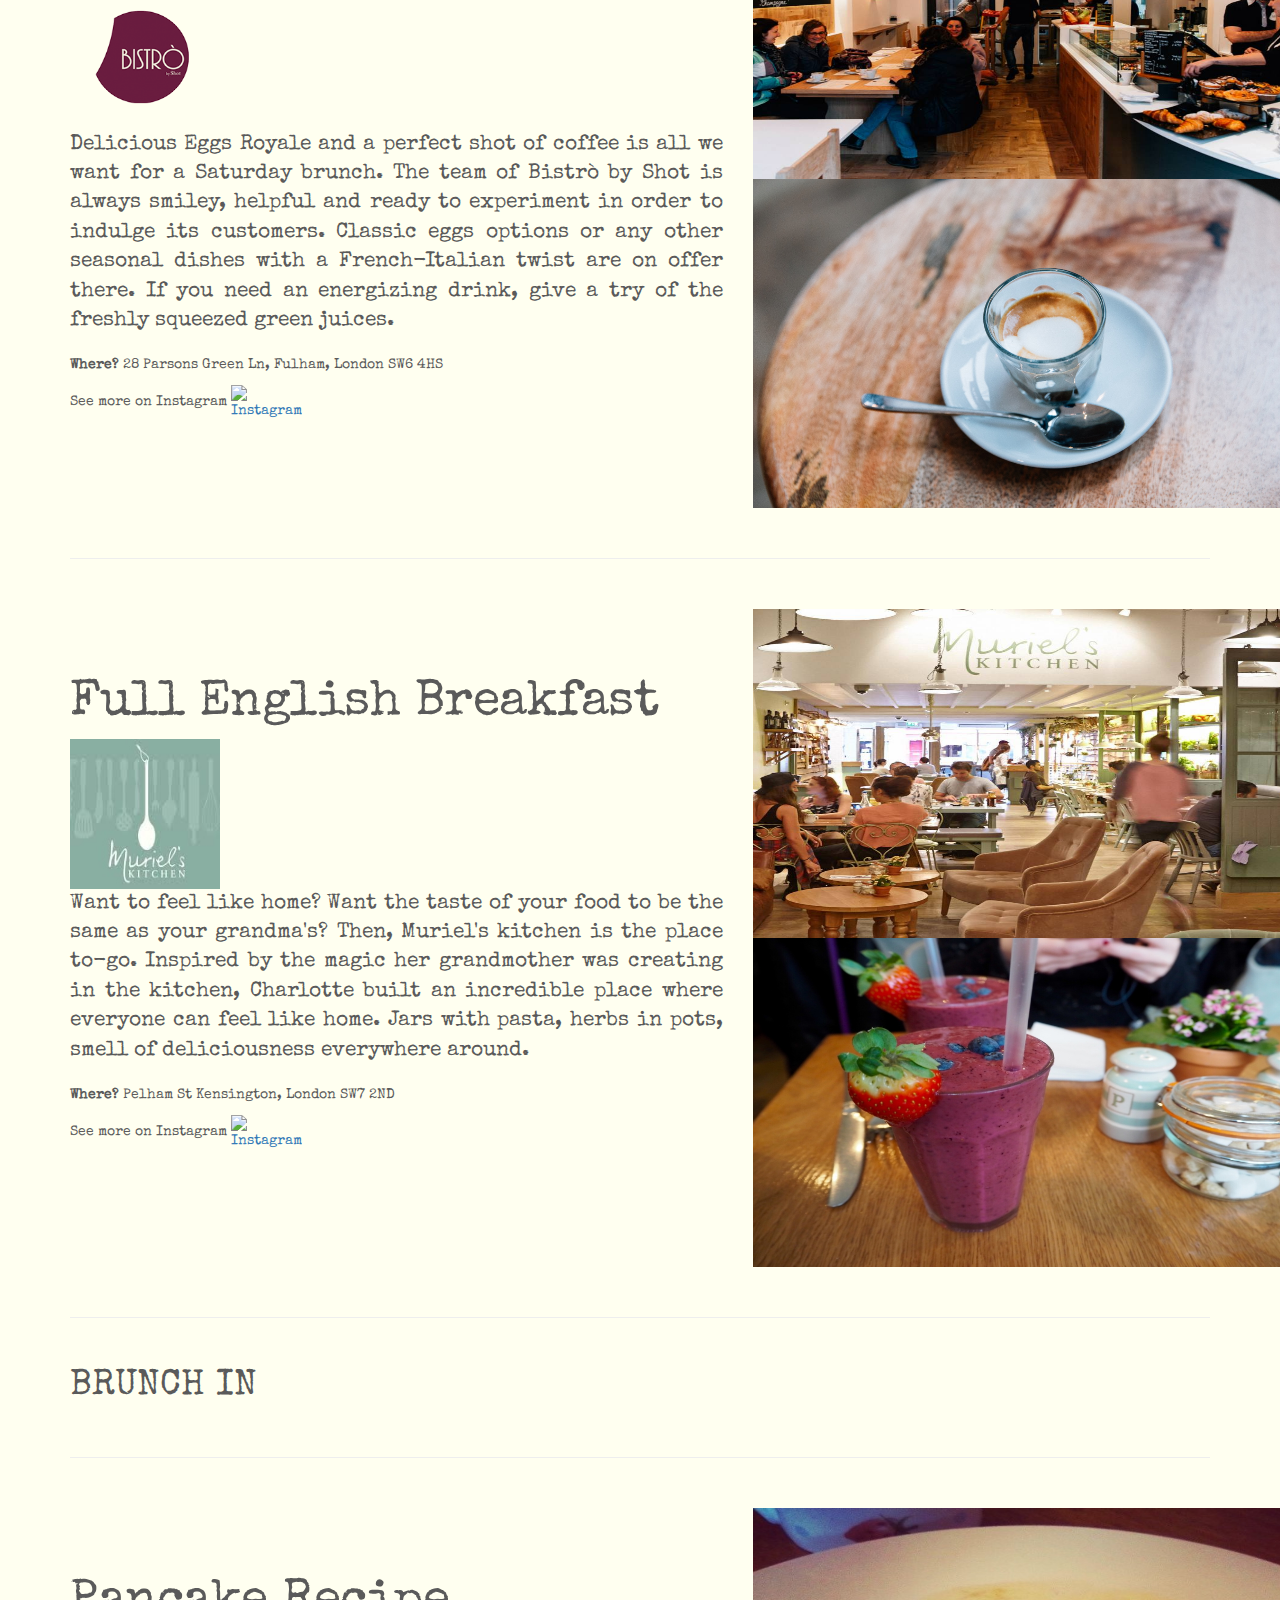
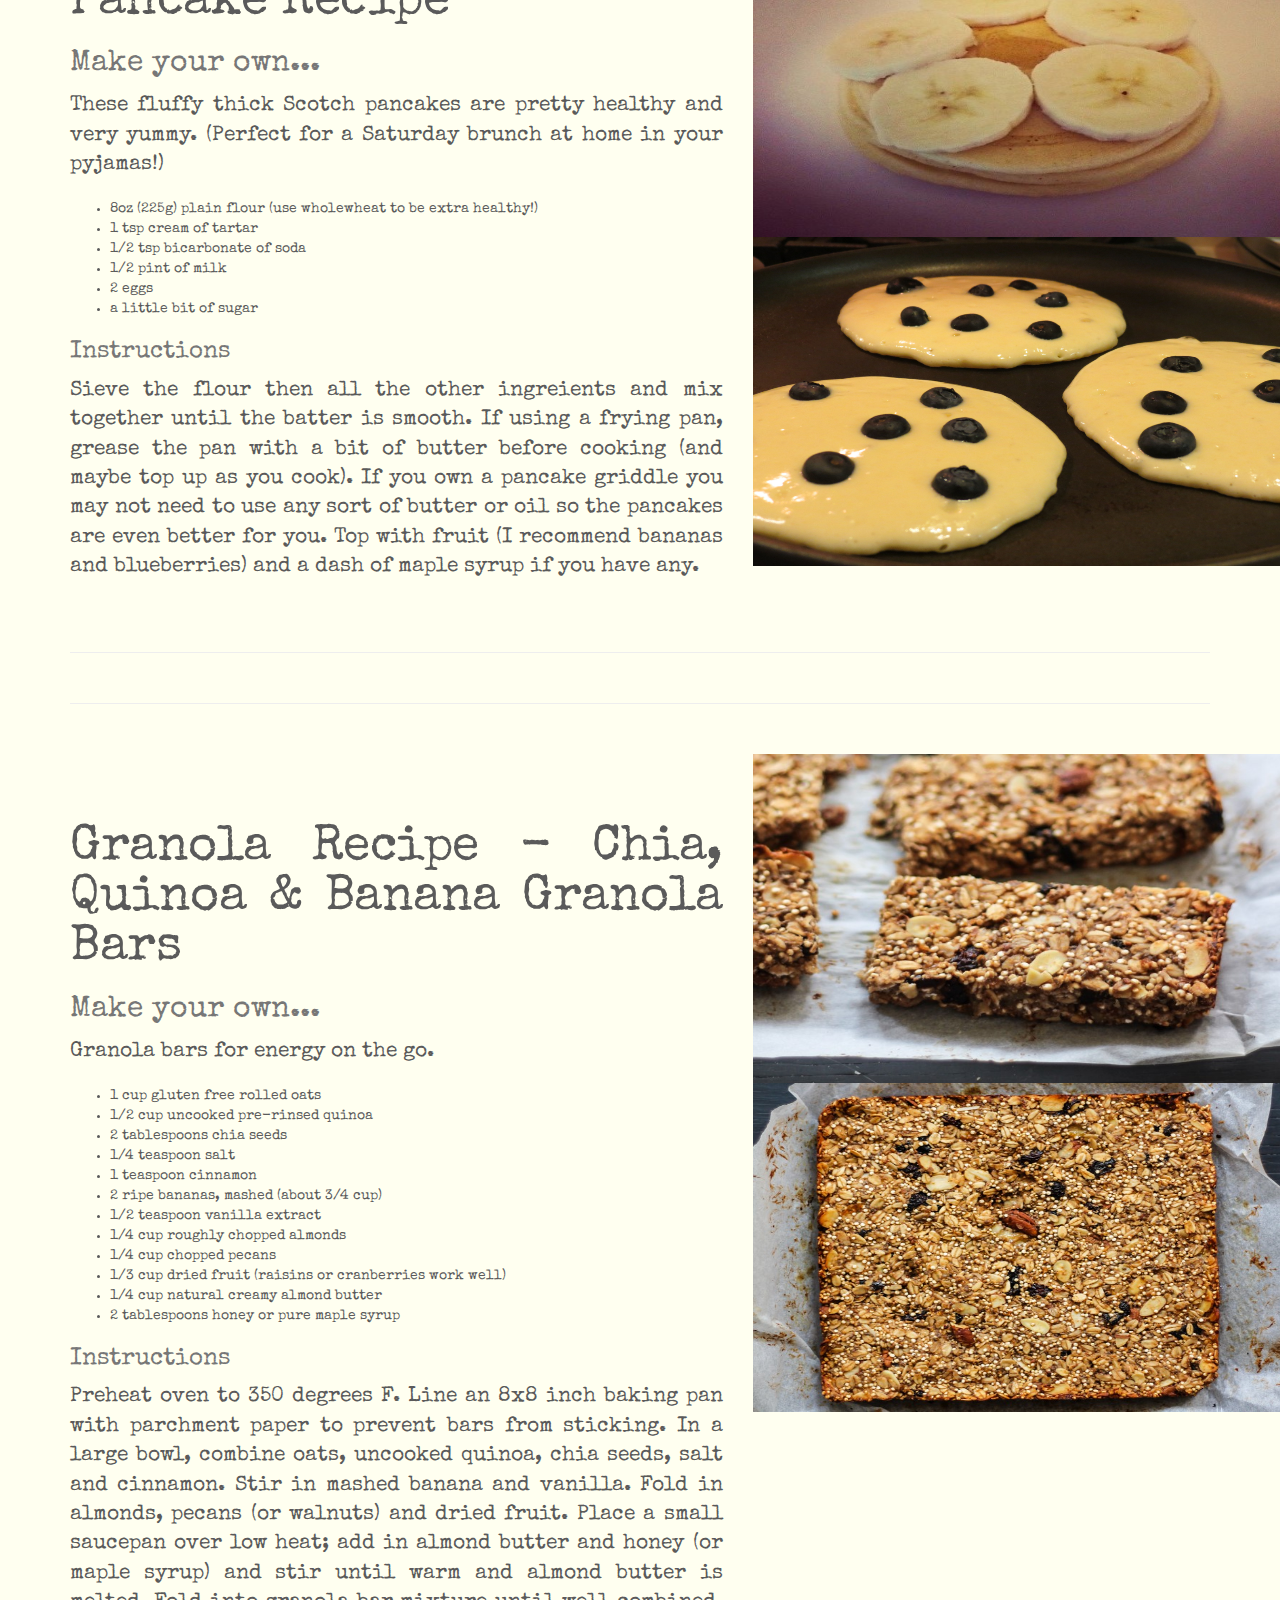
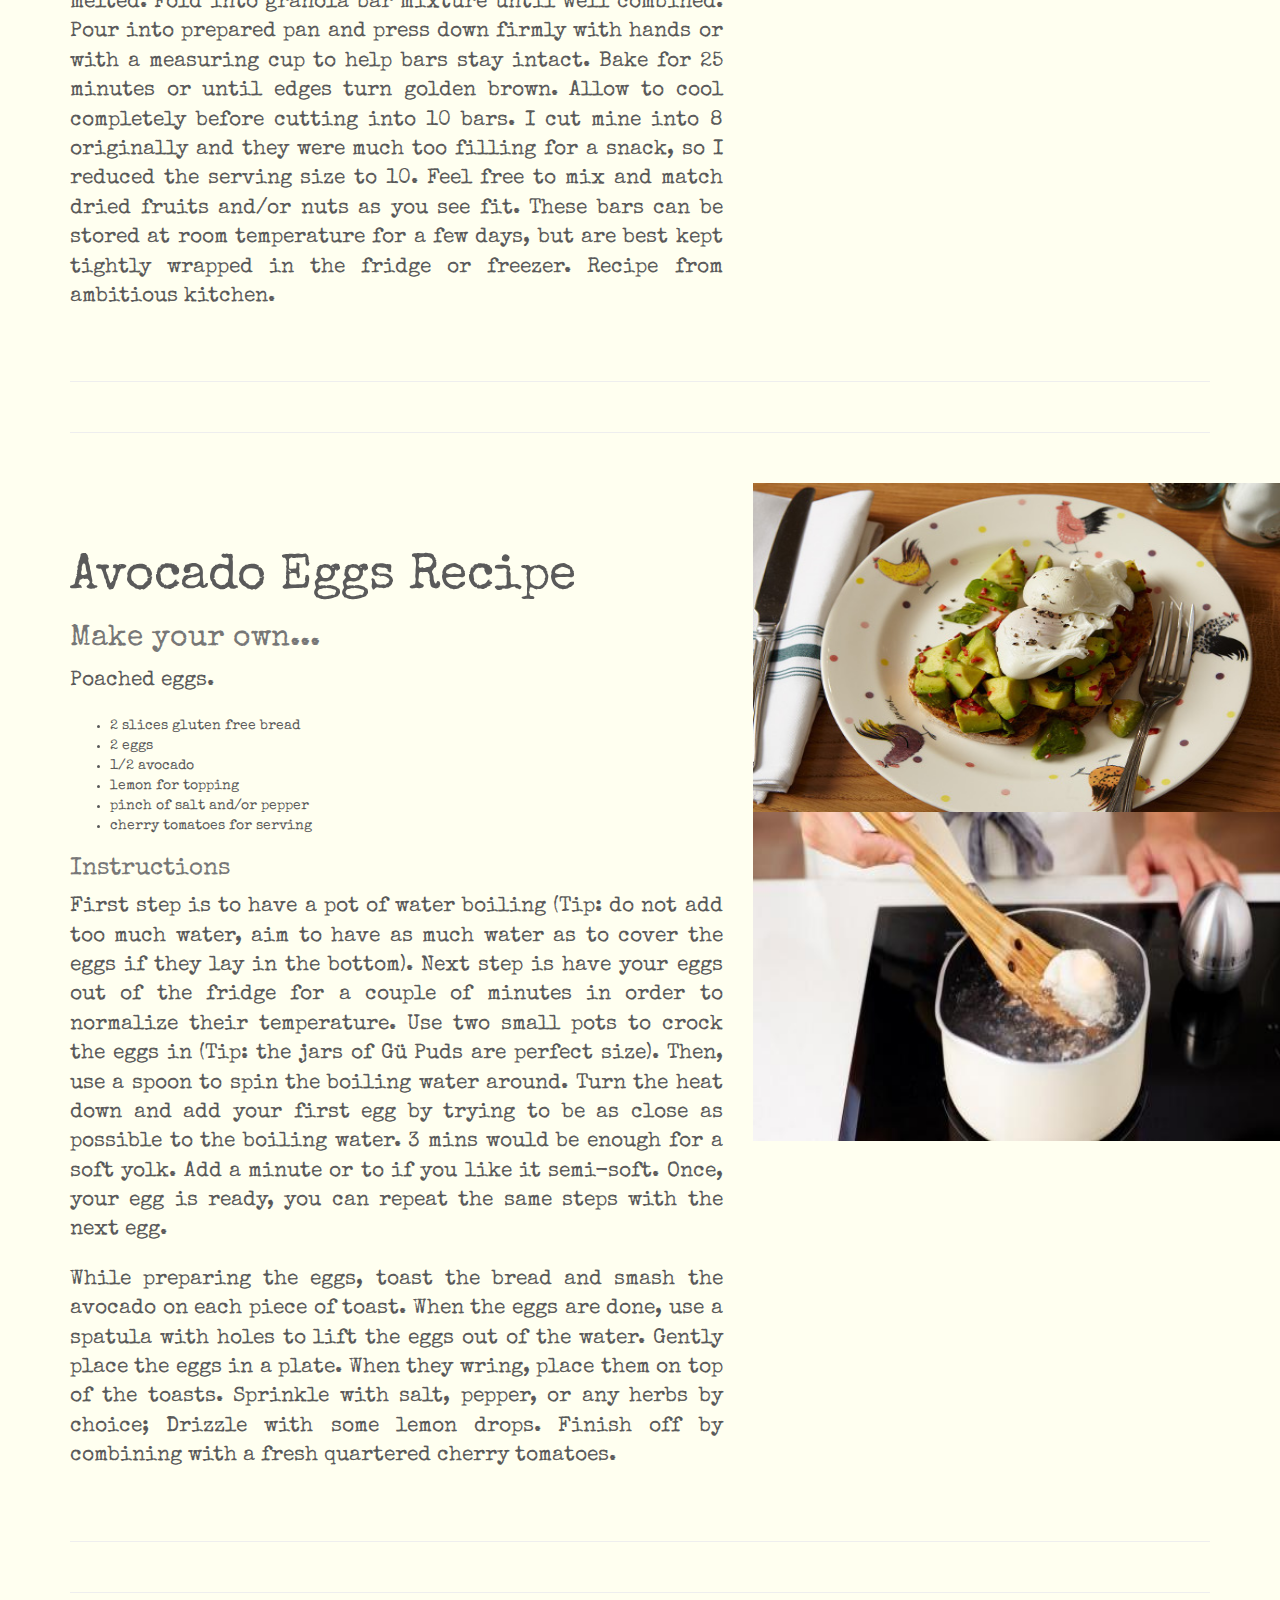
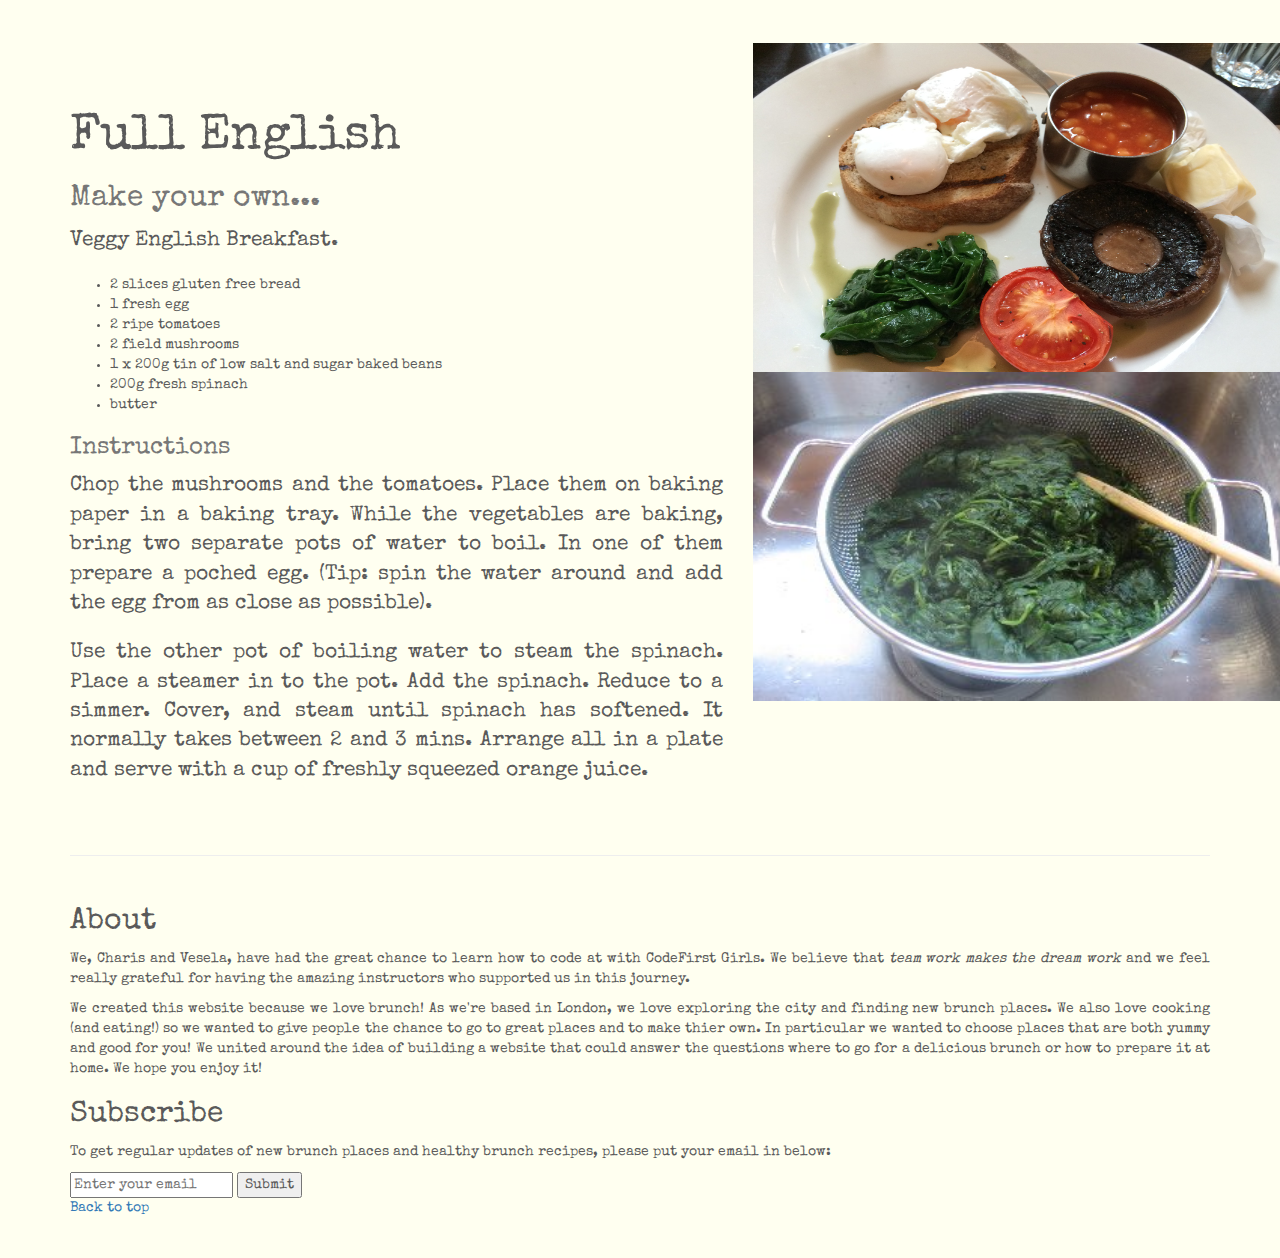
==== commit 317185cb: "About revised" ====
--- a/index.html
+++ b/index.html
@@ -408,7 +408,8 @@
       <!-- /END THE FEATURETTES -->
 
 <h2 id="About"> About</h2>
-   <p> We, Charis and Vesela, are two lucky girls who have had the great chance to learn how to code at September 2016 class of CodeFirstGirls taking place at Level39, Canary Wharf. We believe that <i> team work makes the dream work </i> and we feel really grateful for having the amazing instructors who supported us in this journey. Keen cooks and food photography lovers, we united around the idea of building a website that could answer the questions where to go for a delicious brunch or how to prepare it at home. Let's find out..
+   <p> We, Charis and Vesela, have had the great chance to learn how to code at with CodeFirst Girls. We believe that <i> team work makes the dream work </i> and we feel really grateful for having the amazing instructors who supported us in this journey.</p>
+   <p> We created this website because we love brunch! As we're based in London, we love exploring the city and finding new brunch places. We also love cooking (and eating!) so we wanted to give people the chance to go to great places and to make thier own. In particular we wanted to choose places that are both yummy and good for you! We united around the idea of building a website that could answer the questions where to go for a delicious brunch or how to prepare it at home. We hope you enjoy it!
  </p>
 
 <h2 id="Subscribe"> Subscribe </h2>
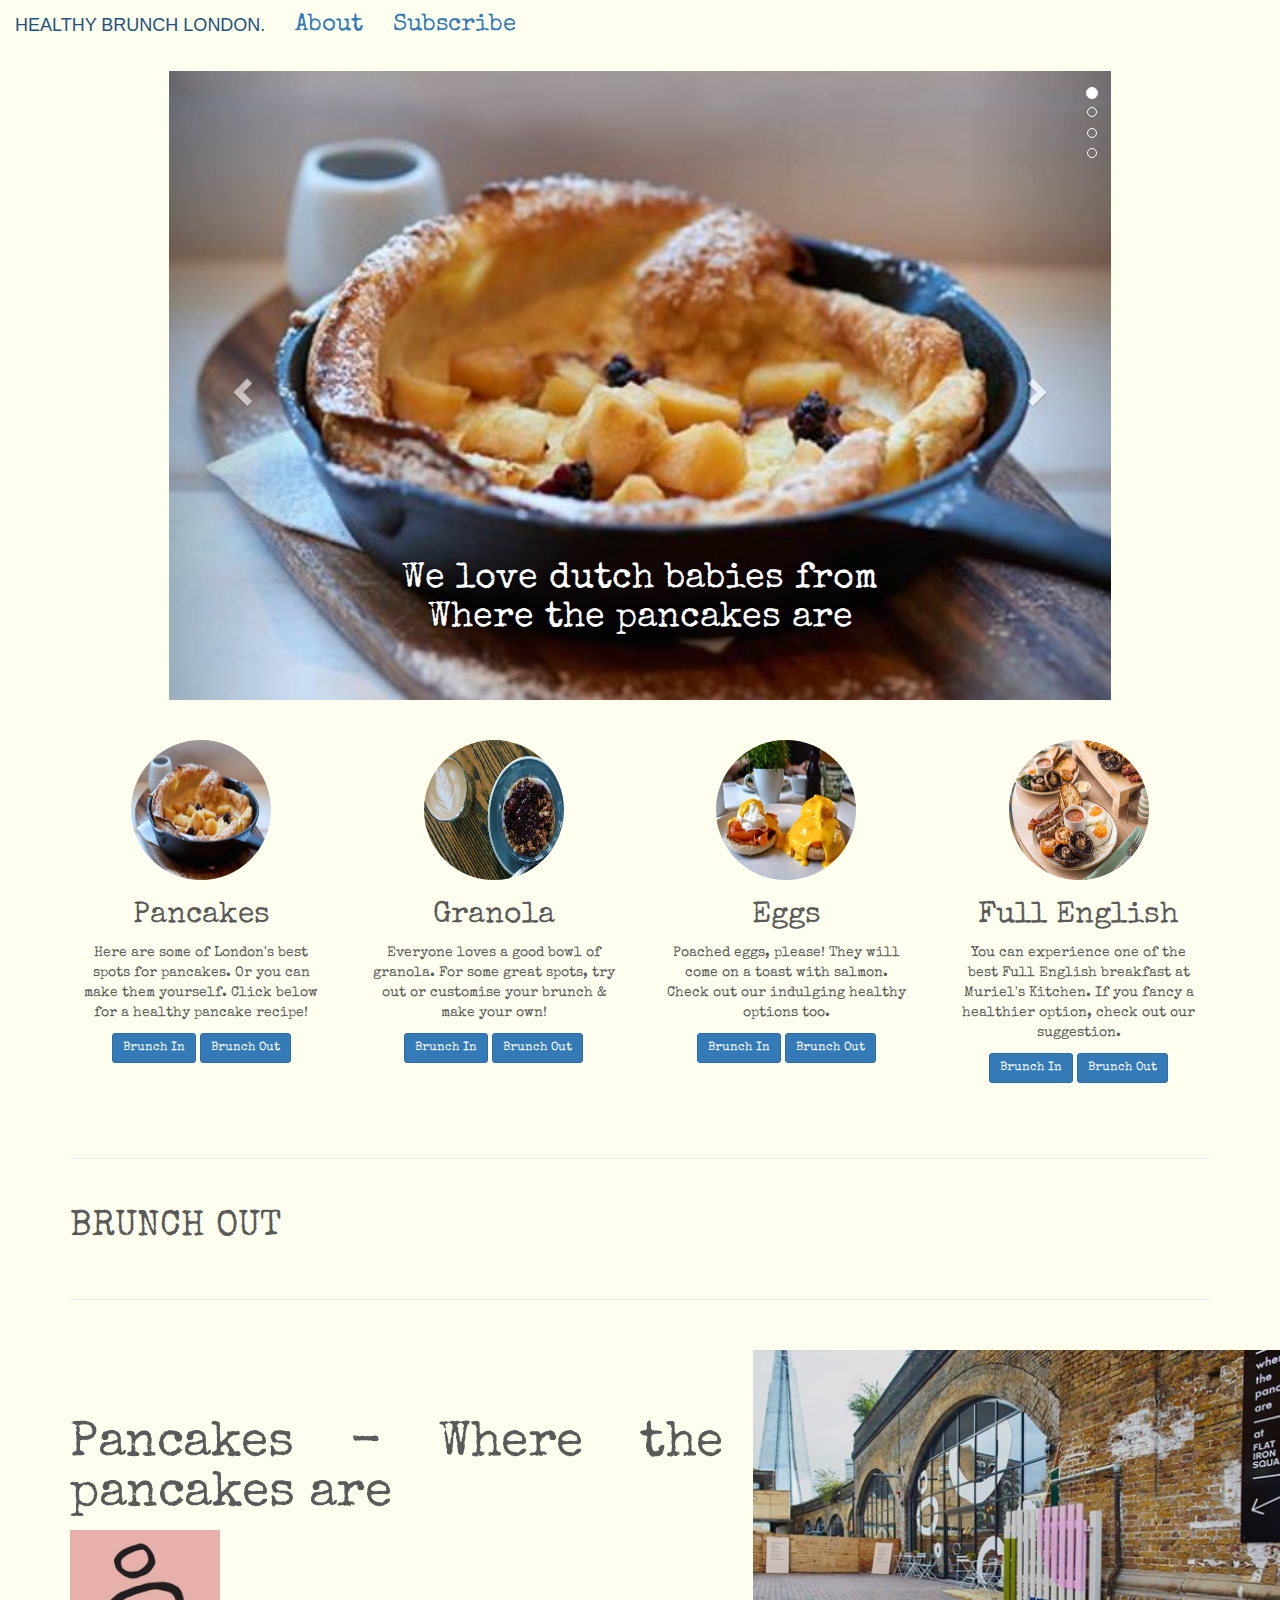
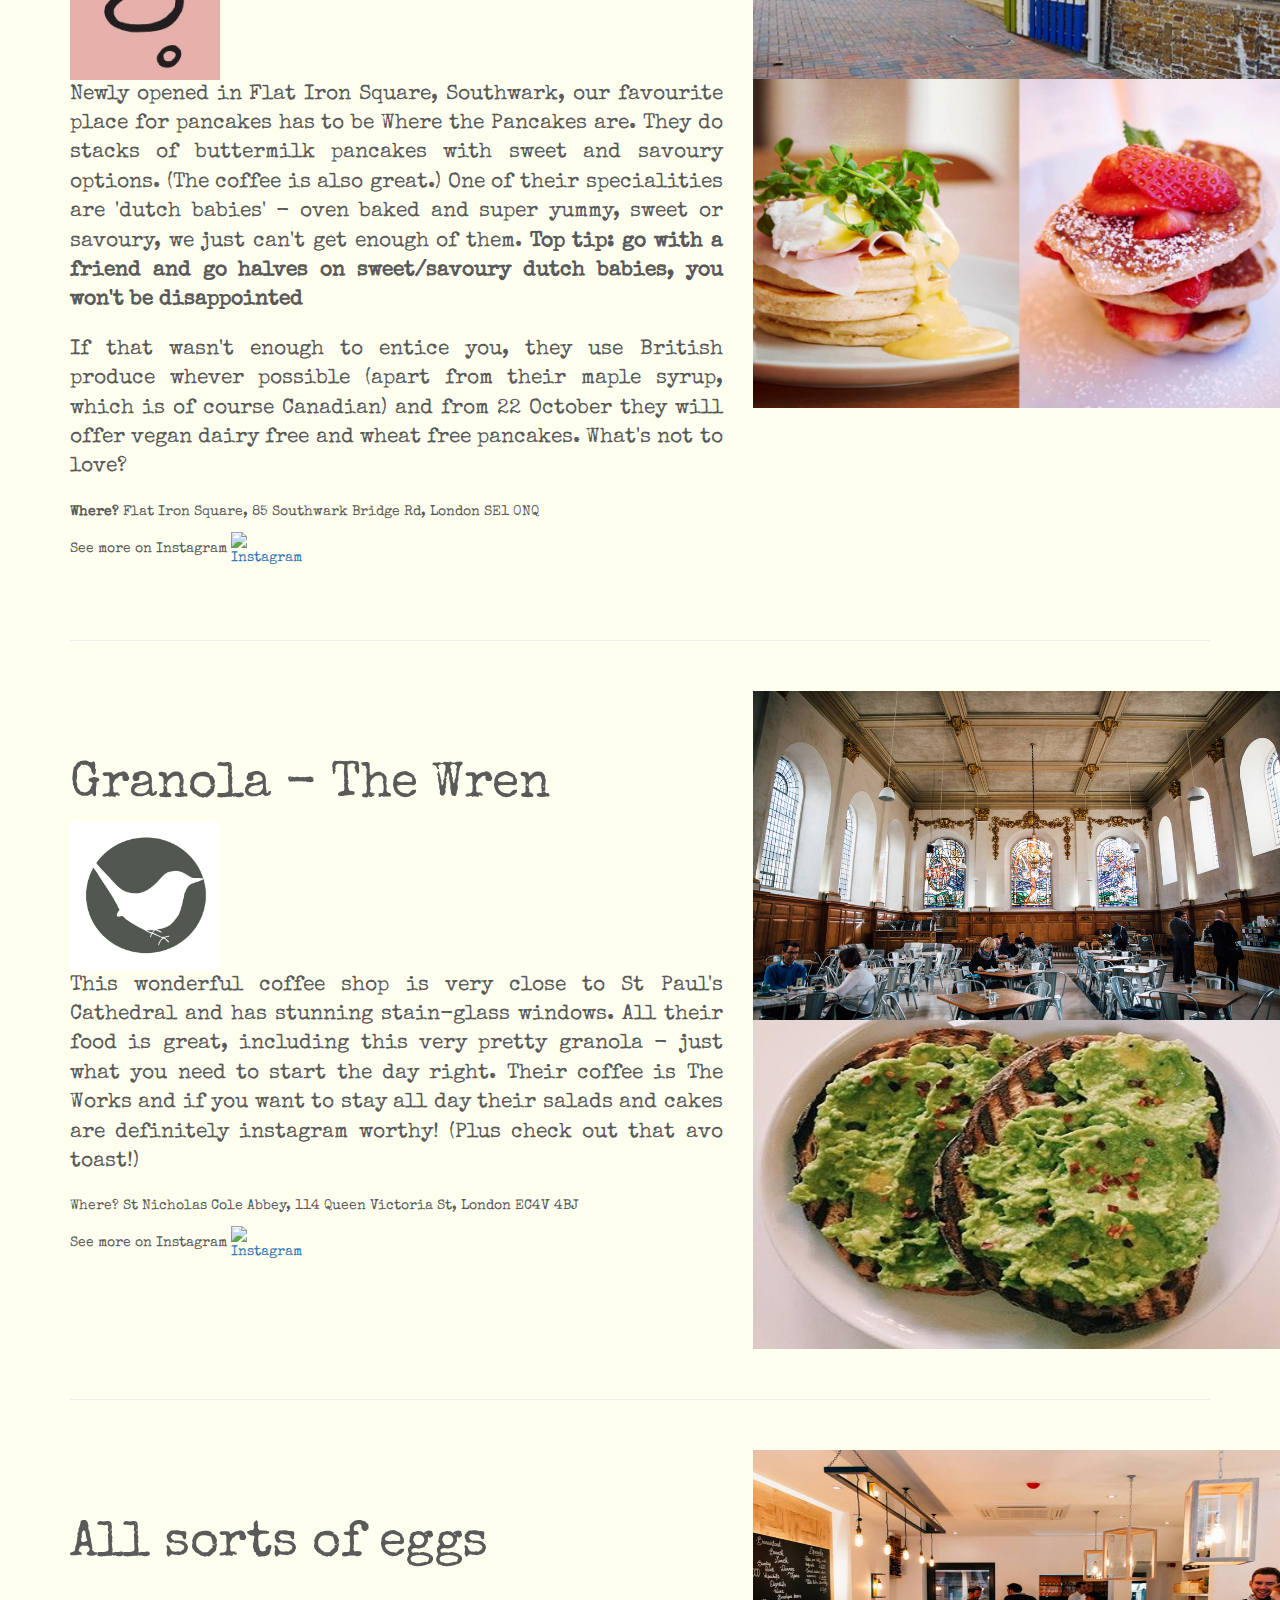
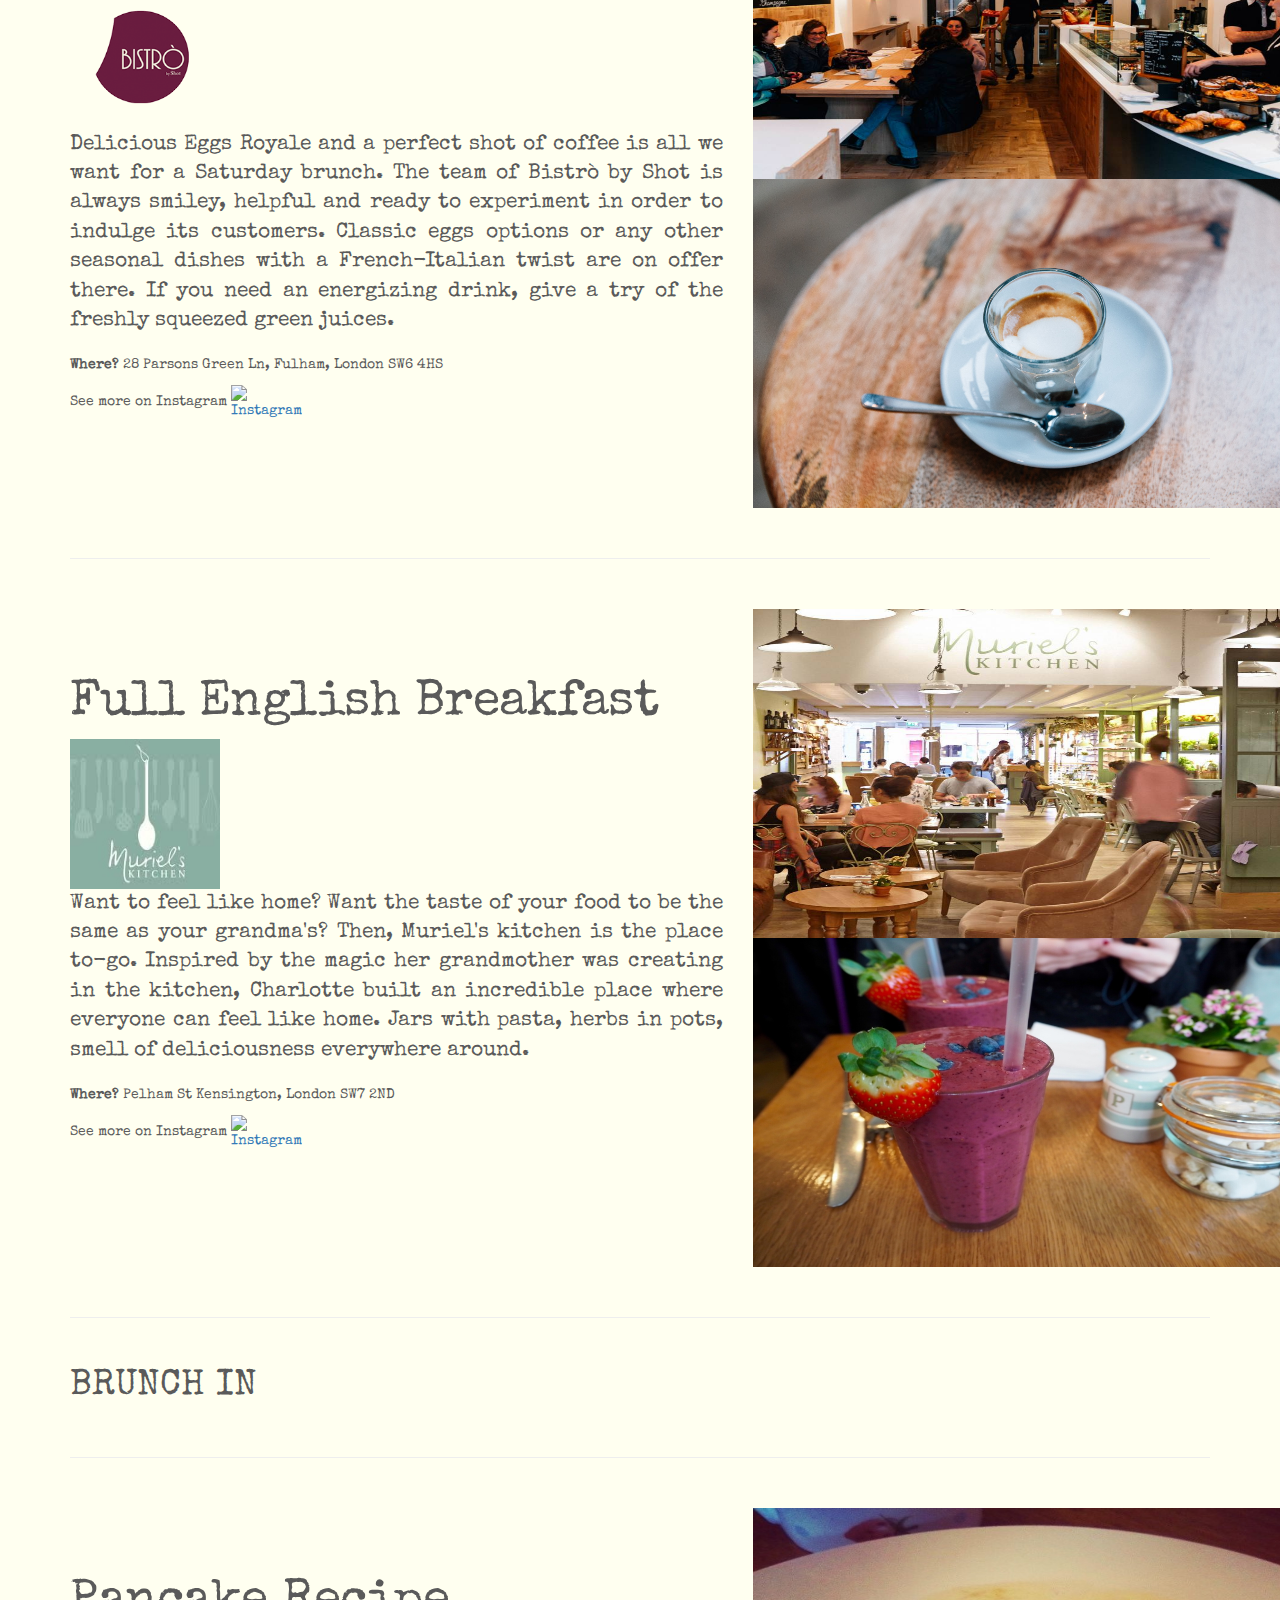
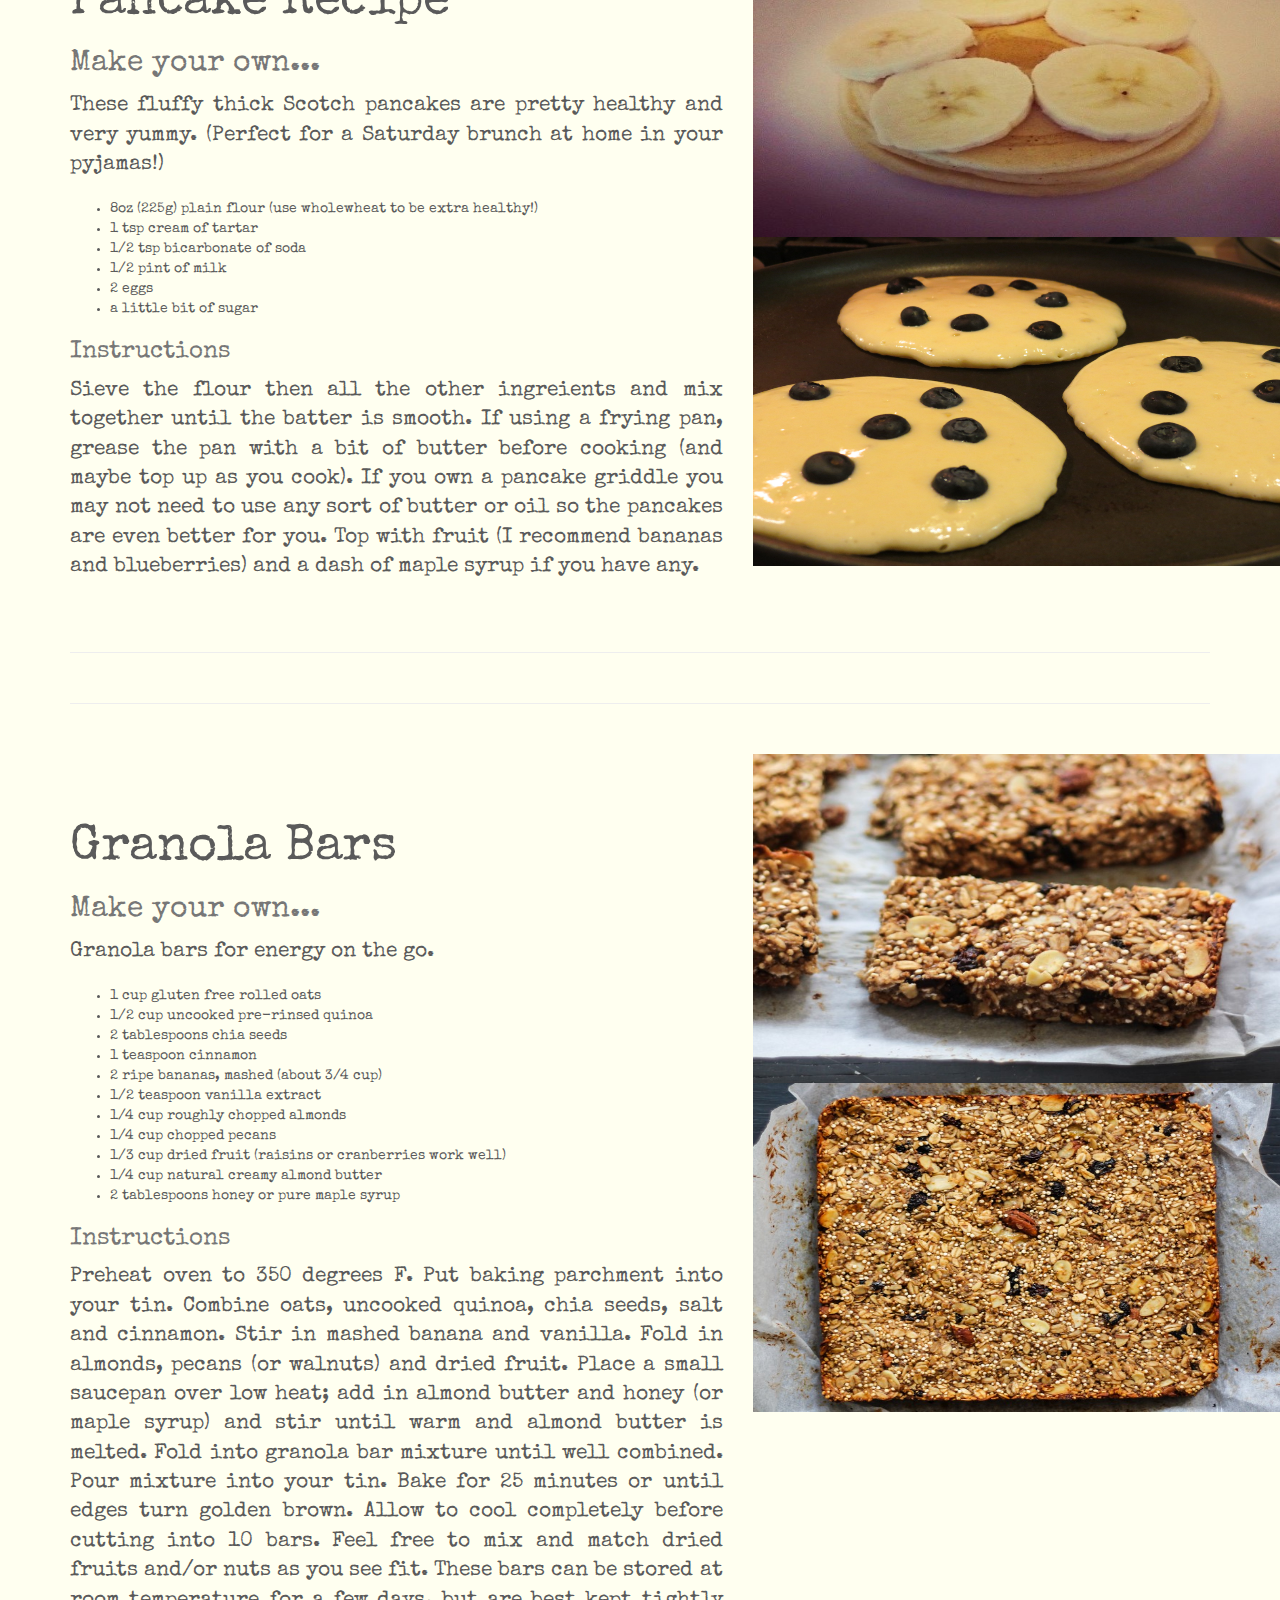
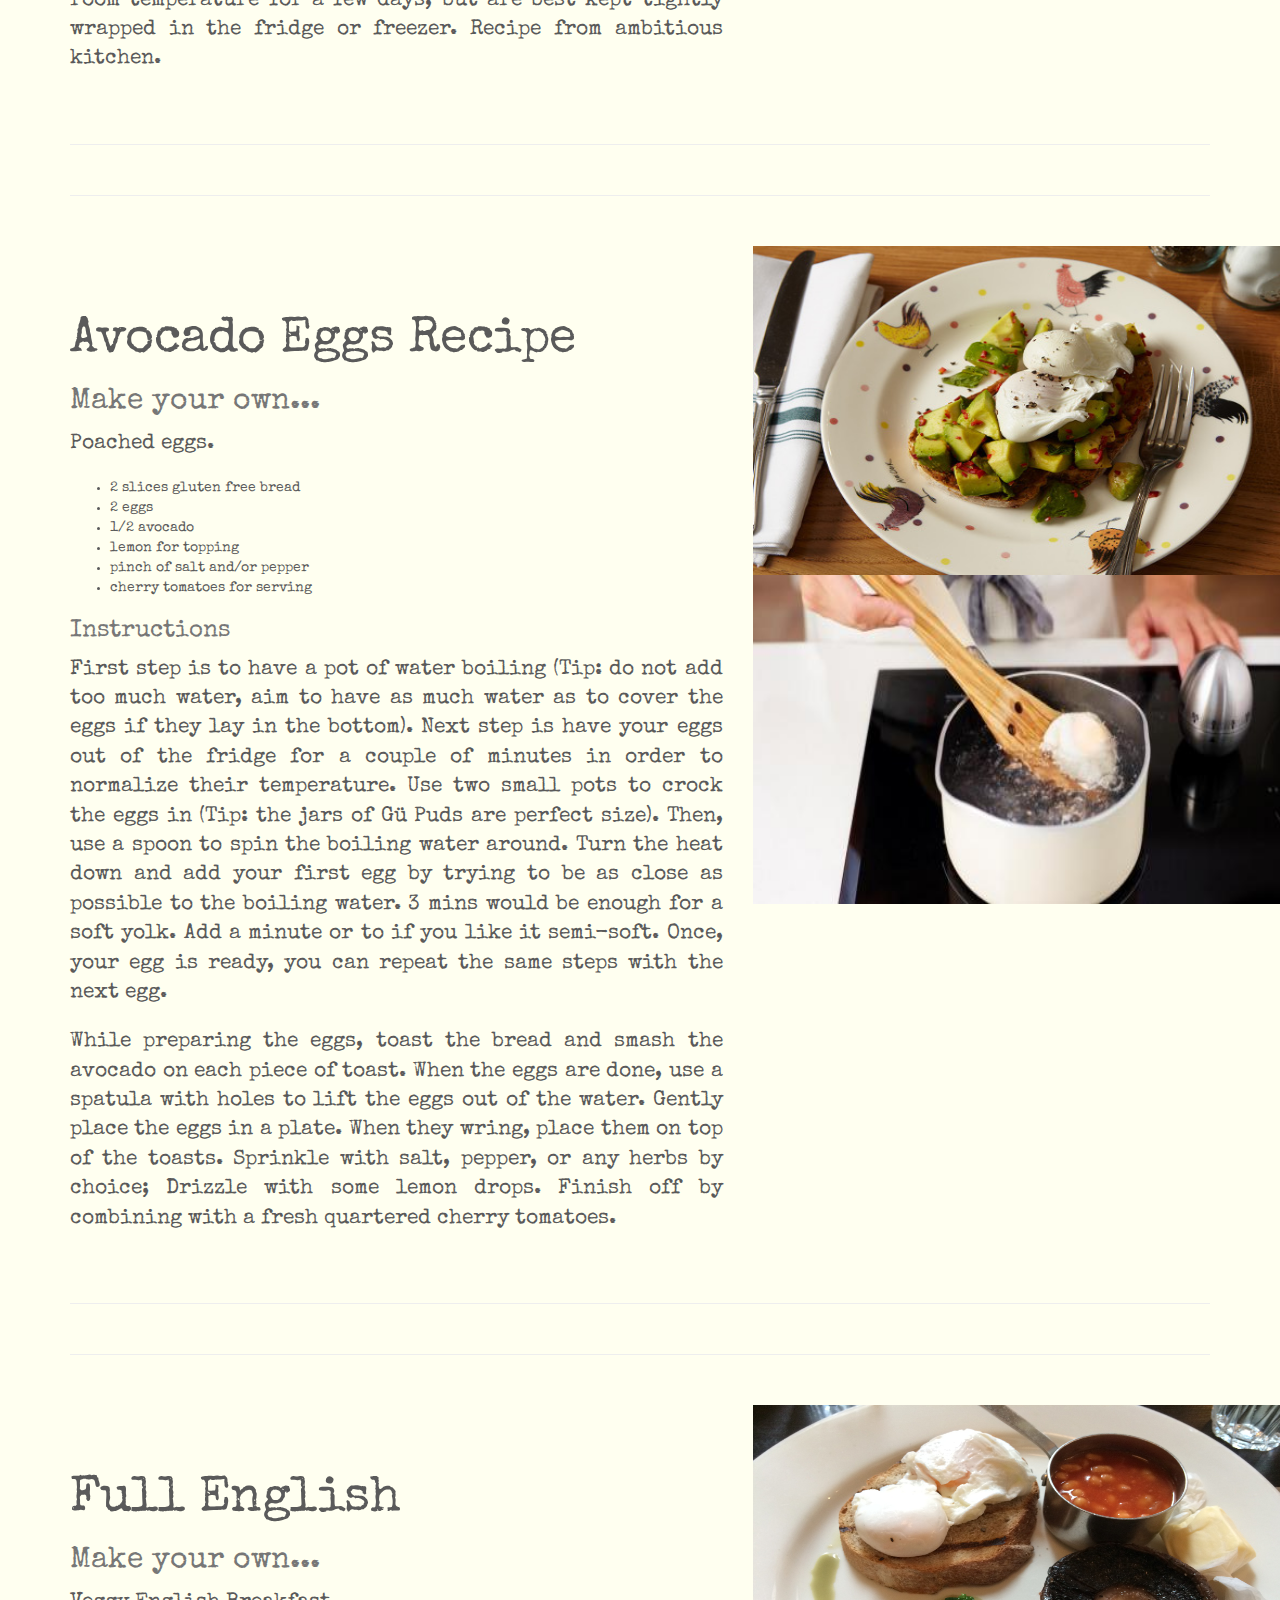
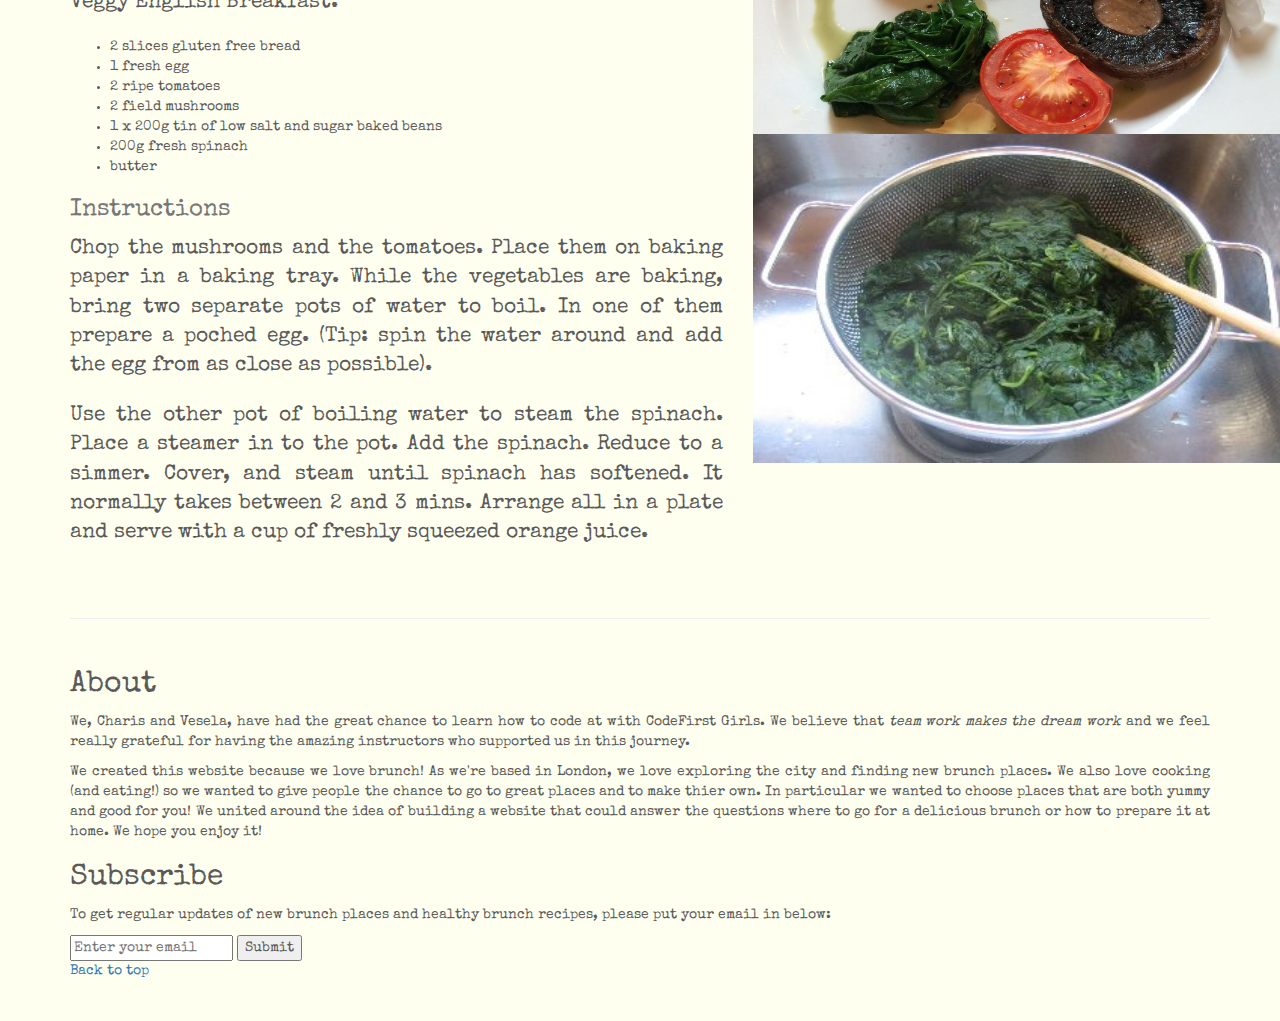
==== commit 104a7f80: "cut down recipes for size" ====
--- a/index.html
+++ b/index.html
@@ -309,15 +309,14 @@
 
       <div class="row featurette">
         <div class="col-md-7">
-          <h2 id="GranolaIn" class="featurette-heading"> Granola Recipe - Chia, Quinoa & Banana Granola Bars</h2>
+          <h2 id="GranolaIn" class="featurette-heading"> Granola Bars</h2>
           <h2> <span class="text-muted">Make your own...</span></h2> <!-- Added by Vessy-->
           <p class="lead"> Granola bars for energy on the go. 
         
 <ul>
-<li> 1 cup gluten free rolled oats </li>
+<li> 1 cup gluten free rolled oats </li> 
 <li>1/2 cup uncooked pre-rinsed quinoa</li>
 <li>2 tablespoons chia seeds</li>
-<li>1/4 teaspoon salt</li>
 <li>1 teaspoon cinnamon</li>
 <li>2 ripe bananas, mashed (about 3/4 cup)</li>
 <li>1/2 teaspoon vanilla extract</li>
@@ -330,9 +329,9 @@
 </p>
 <h3 span class="text-muted">Instructions</span> </h3>  
 <p class="lead"> 
-Preheat oven to 350 degrees F. Line an 8x8 inch baking pan with parchment paper to prevent bars from sticking.
-In a large bowl, combine oats, uncooked quinoa, chia seeds, salt and cinnamon. Stir in mashed banana and vanilla. Fold in almonds, pecans (or walnuts) and dried fruit.
-Place a small saucepan over low heat; add in almond butter and honey (or maple syrup) and stir until warm and almond butter is melted. Fold into granola bar mixture until well combined. Pour into prepared pan and press down firmly with hands or with a measuring cup to help bars stay intact. Bake for 25 minutes or until edges turn golden brown. Allow to cool completely before cutting into 10 bars. I cut mine into 8 originally and they were much too filling for a snack, so I reduced the serving size to 10.
+Preheat oven to 350 degrees F. Put baking parchment into your tin.
+Combine oats, uncooked quinoa, chia seeds, salt and cinnamon. Stir in mashed banana and vanilla. Fold in almonds, pecans (or walnuts) and dried fruit.
+Place a small saucepan over low heat; add in almond butter and honey (or maple syrup) and stir until warm and almond butter is melted. Fold into granola bar mixture until well combined. Pour mixture into your tin. Bake for 25 minutes or until edges turn golden brown. Allow to cool completely before cutting into 10 bars. 
 Feel free to mix and match dried fruits and/or nuts as you see fit.
 
 These bars can be stored at room temperature for a few days, but are best kept tightly wrapped in the fridge or freezer.
